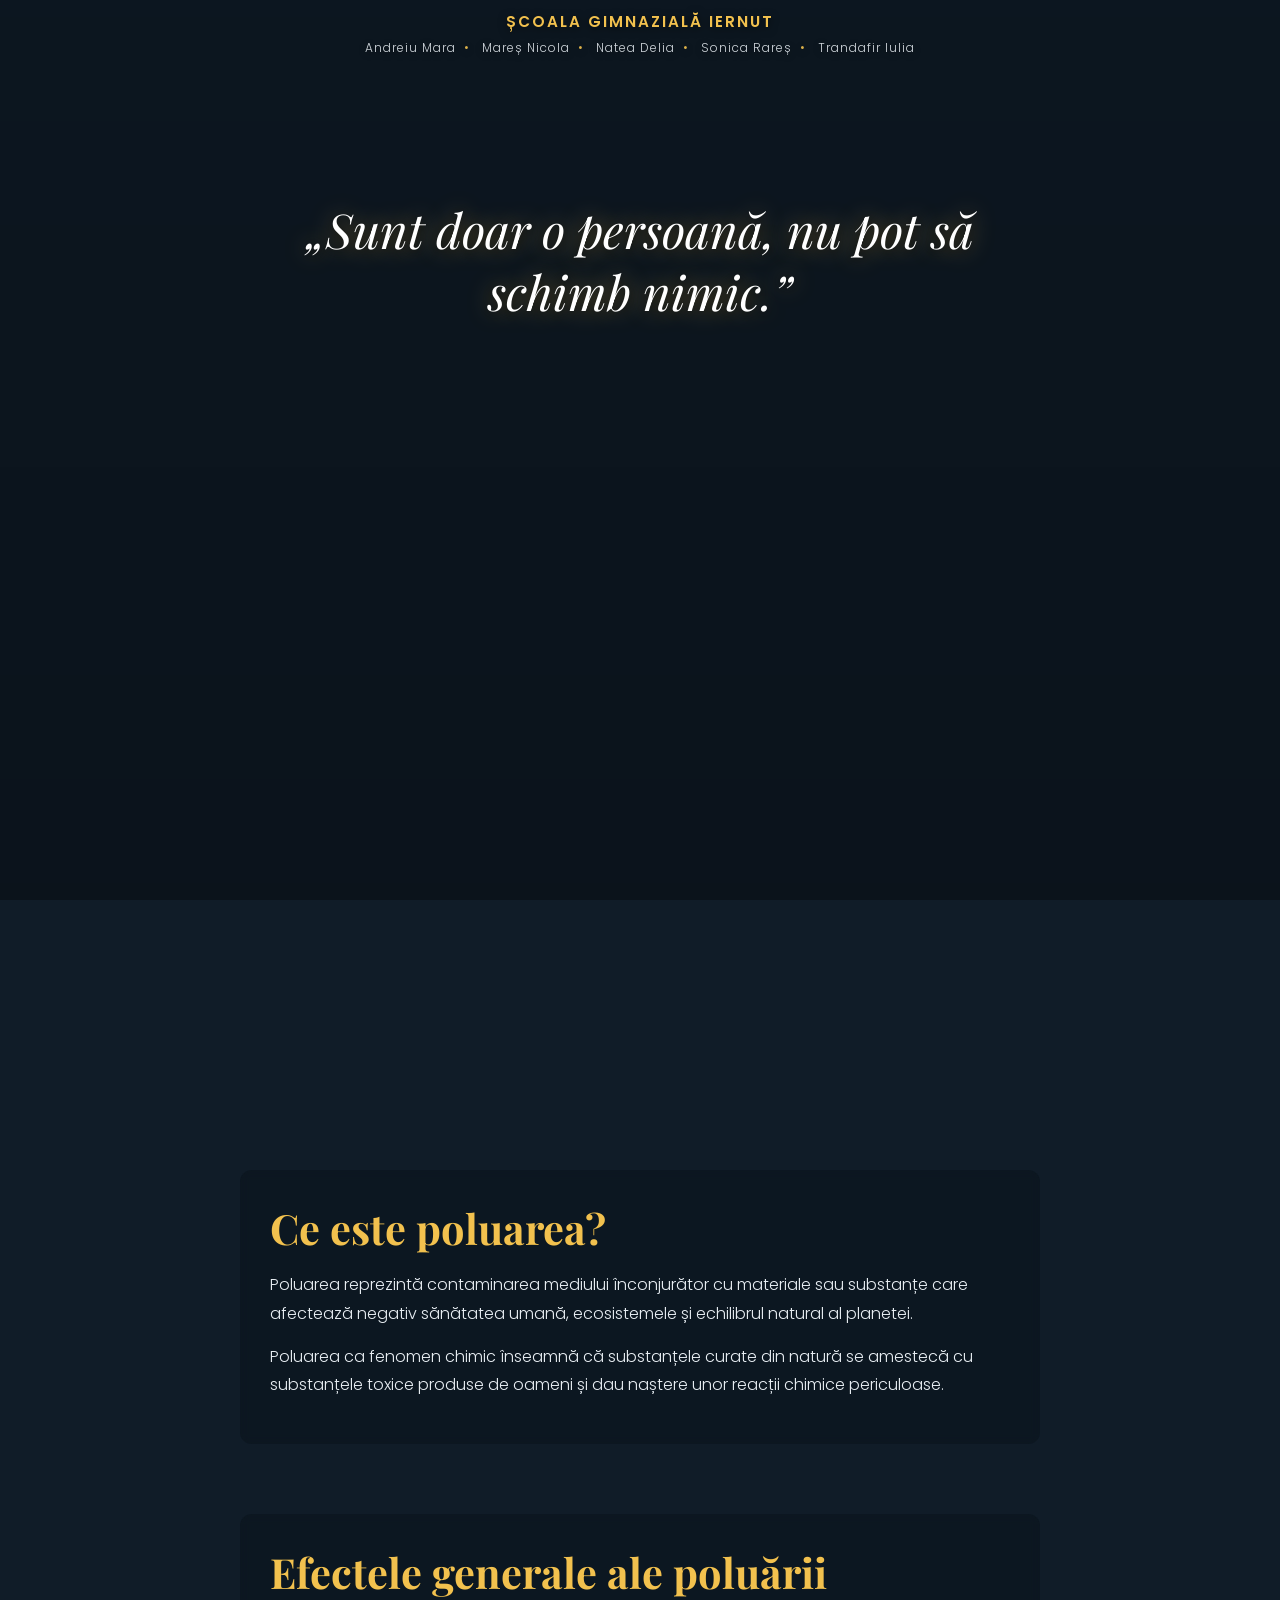
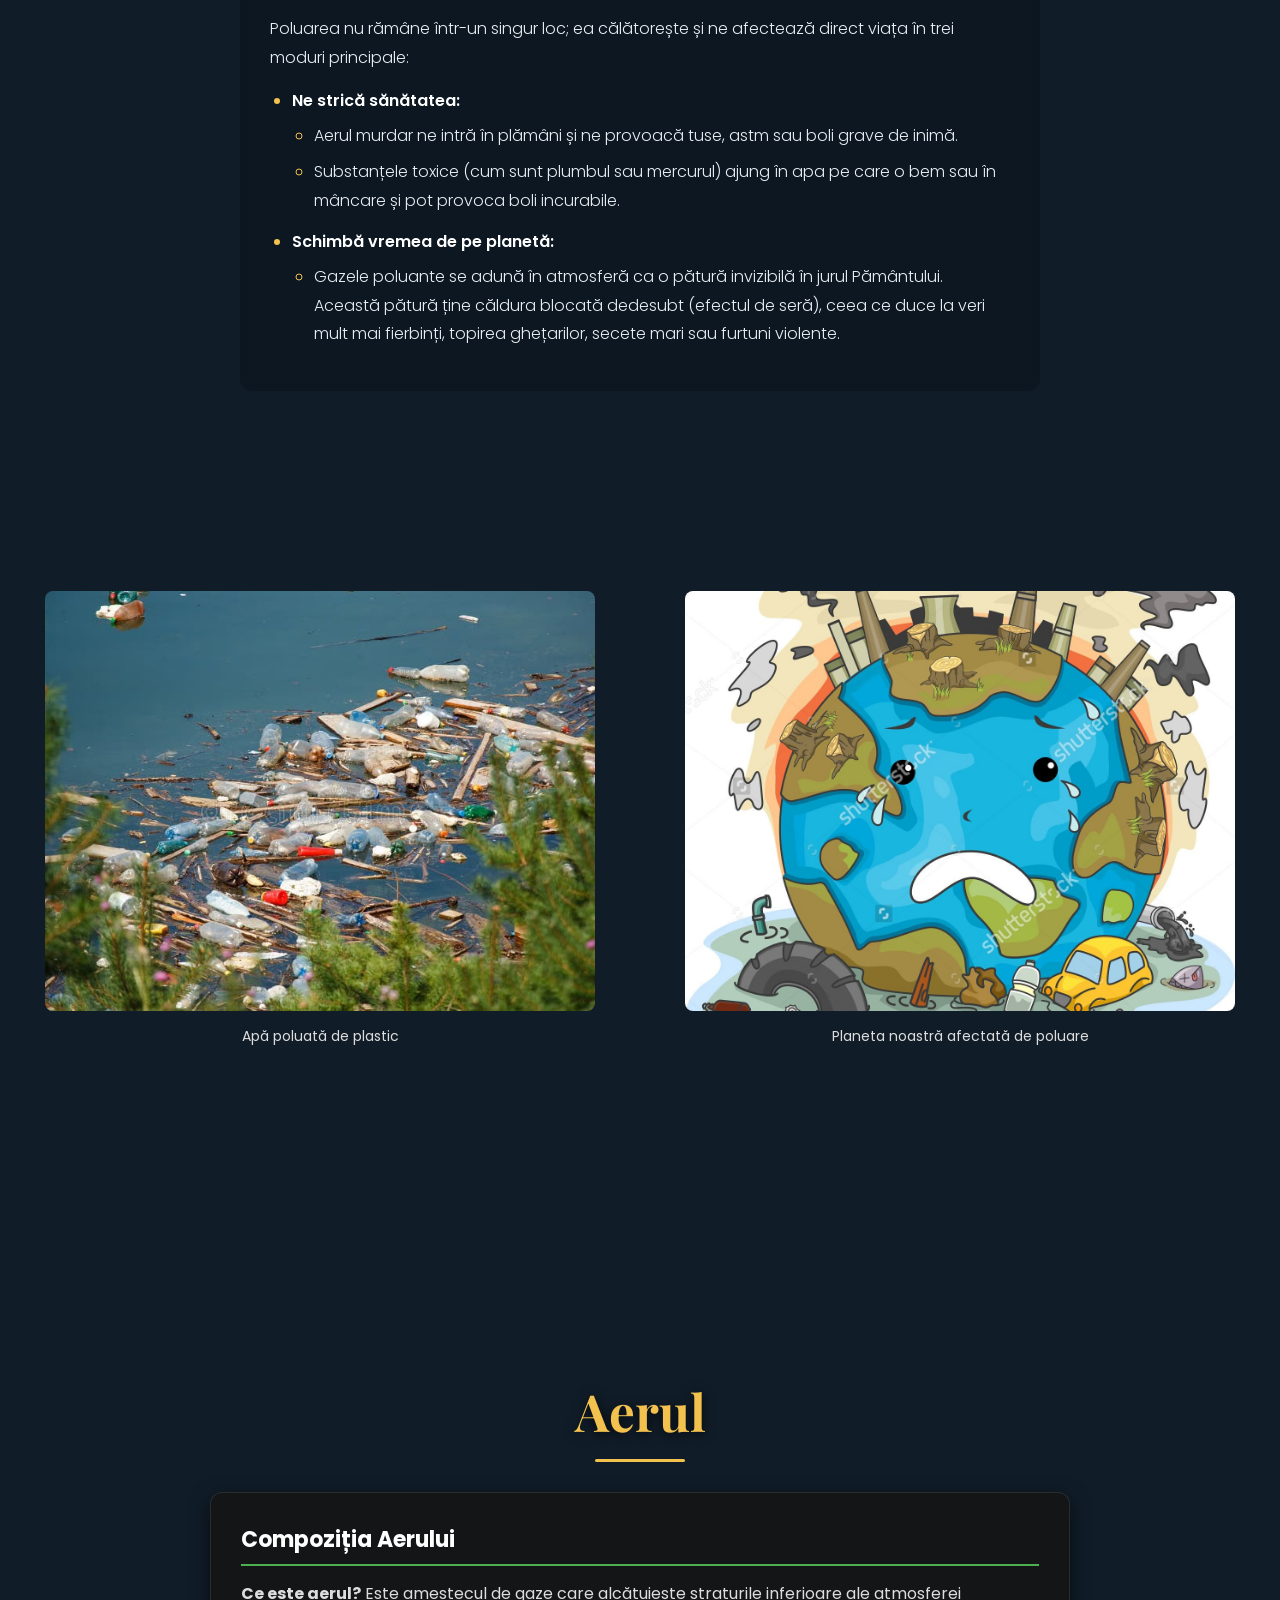
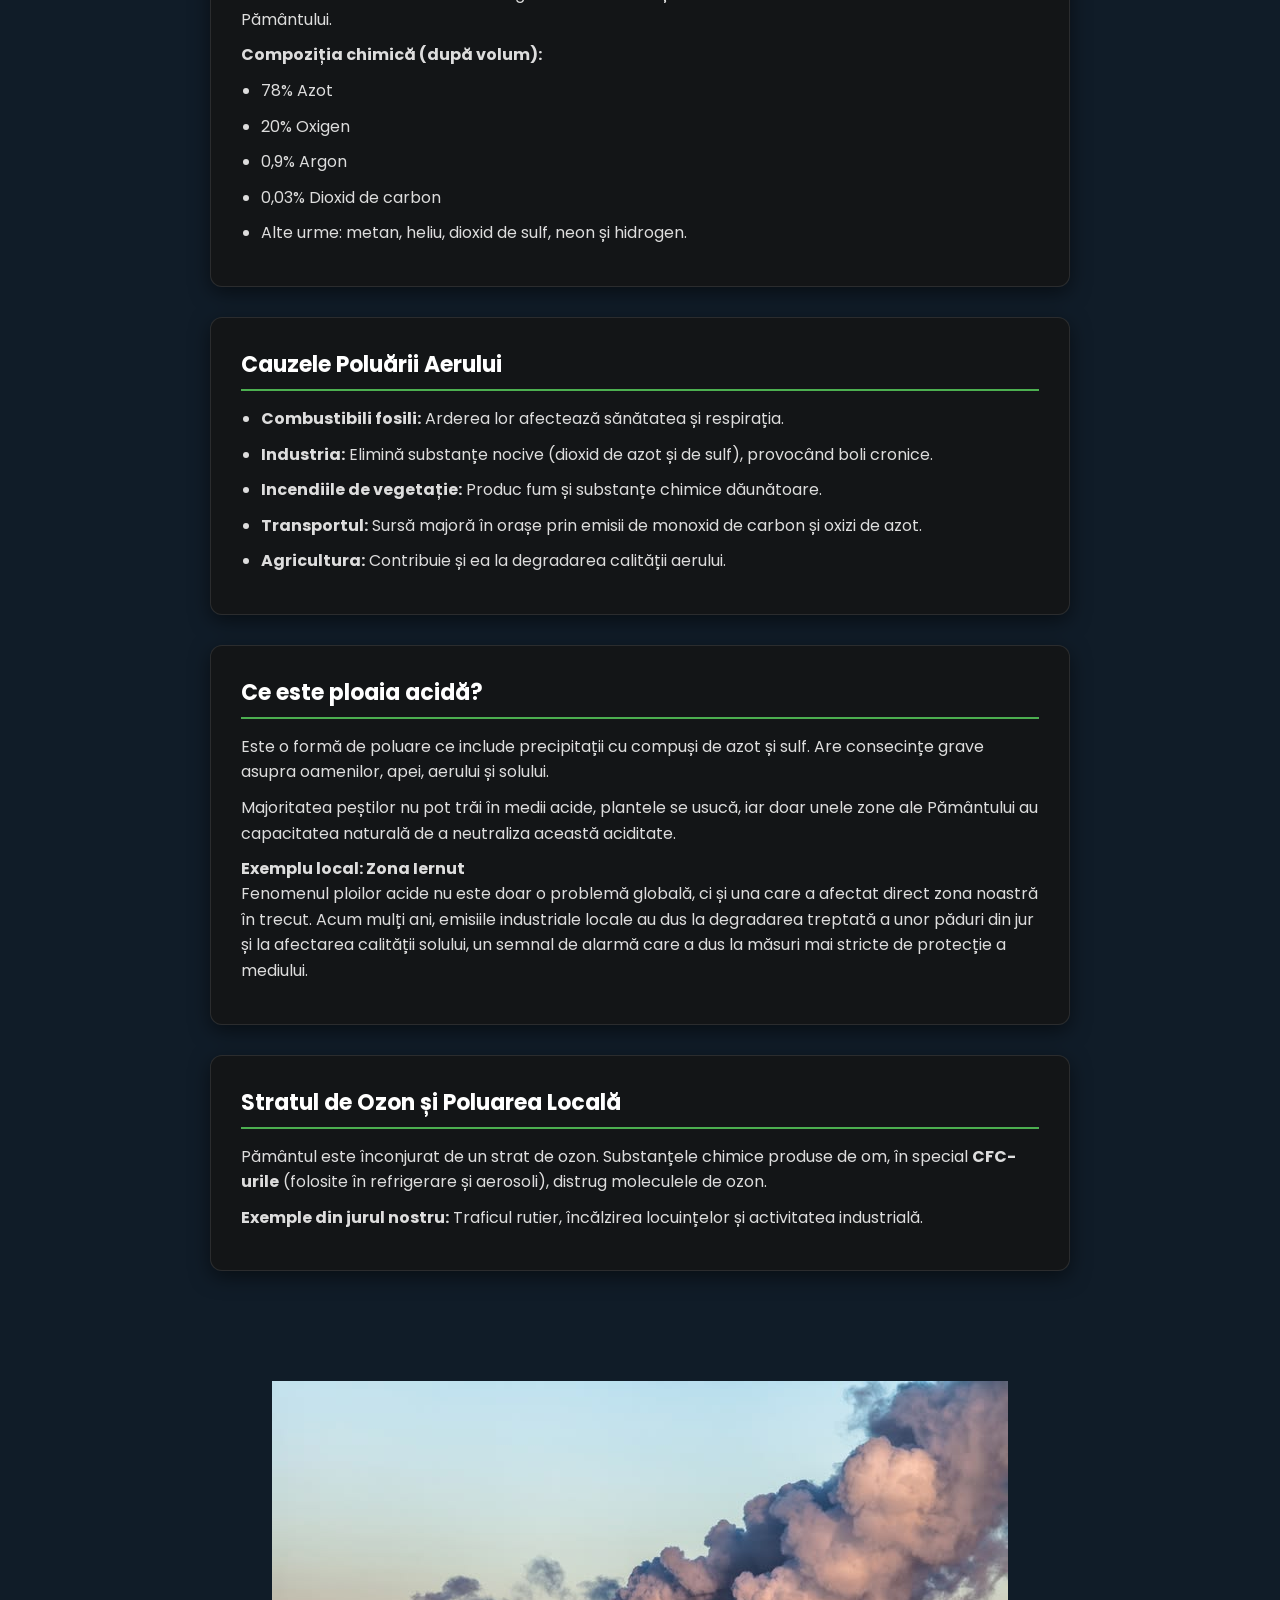
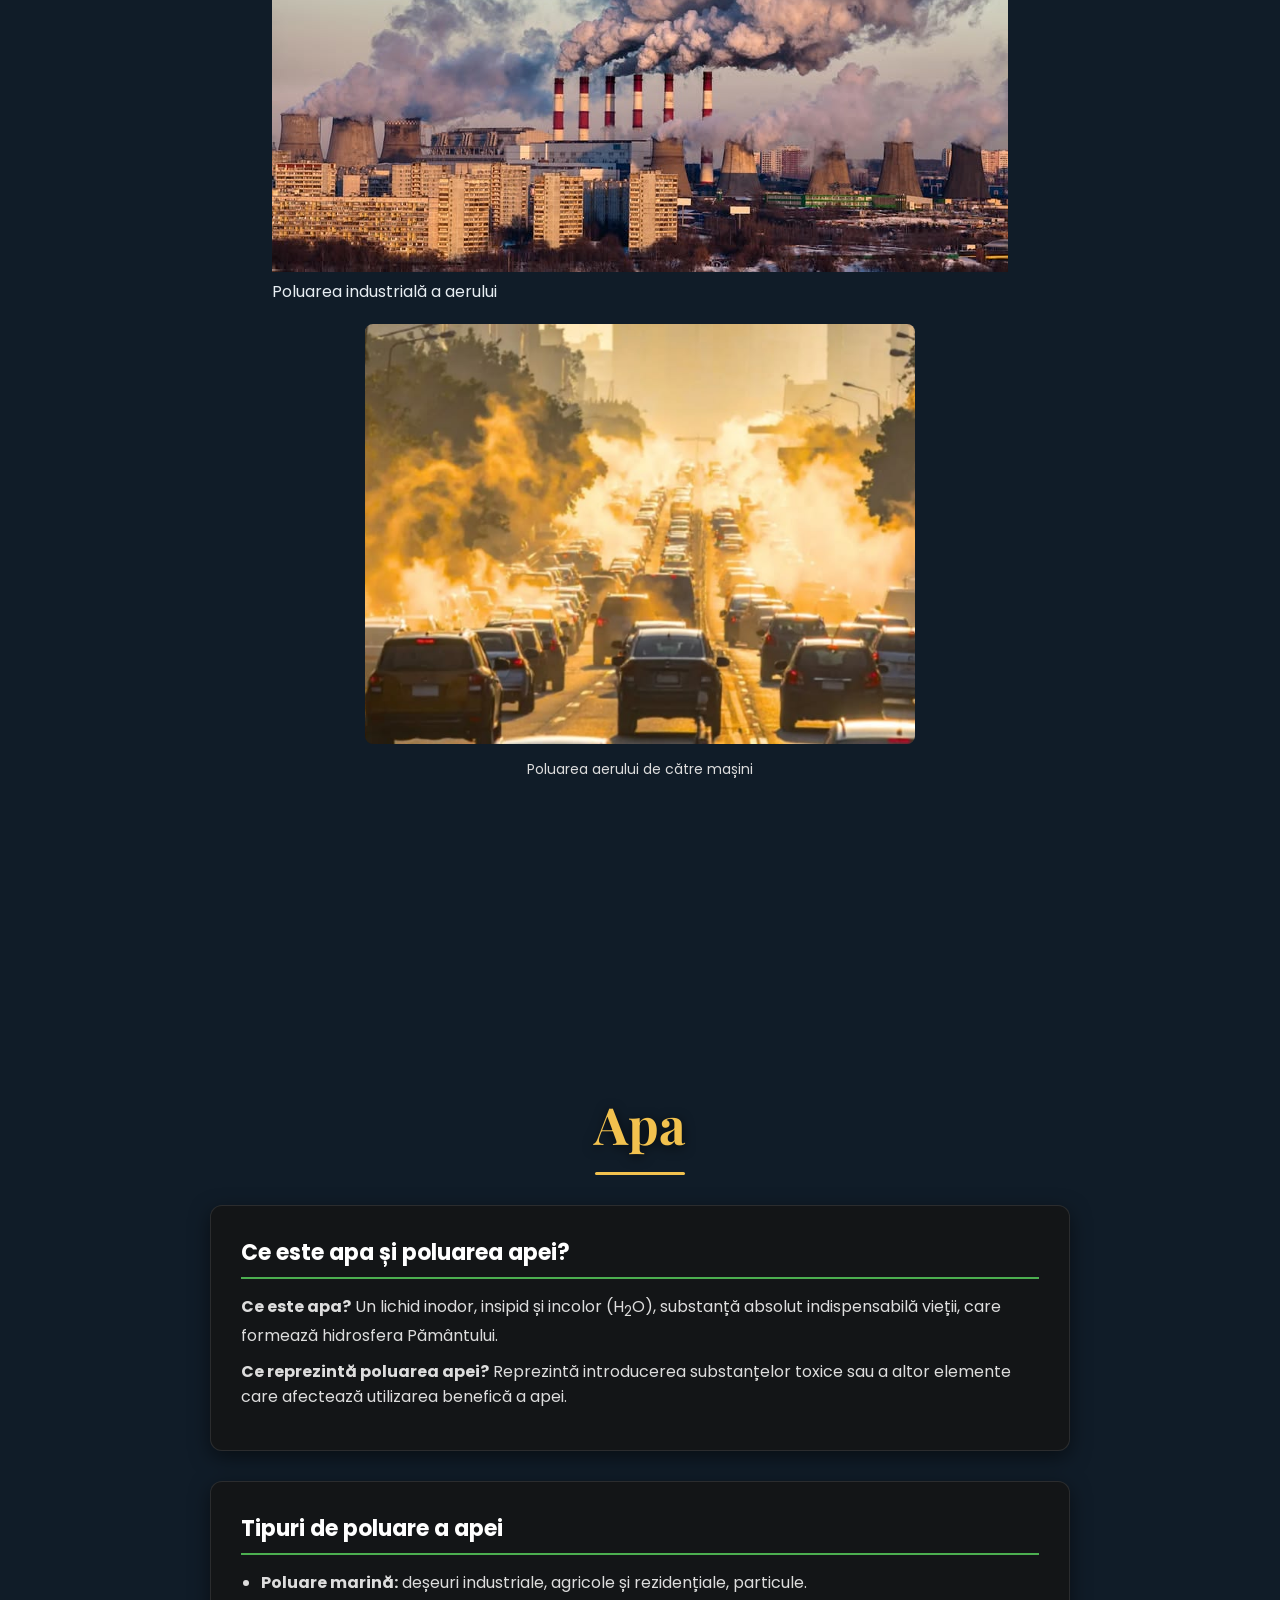
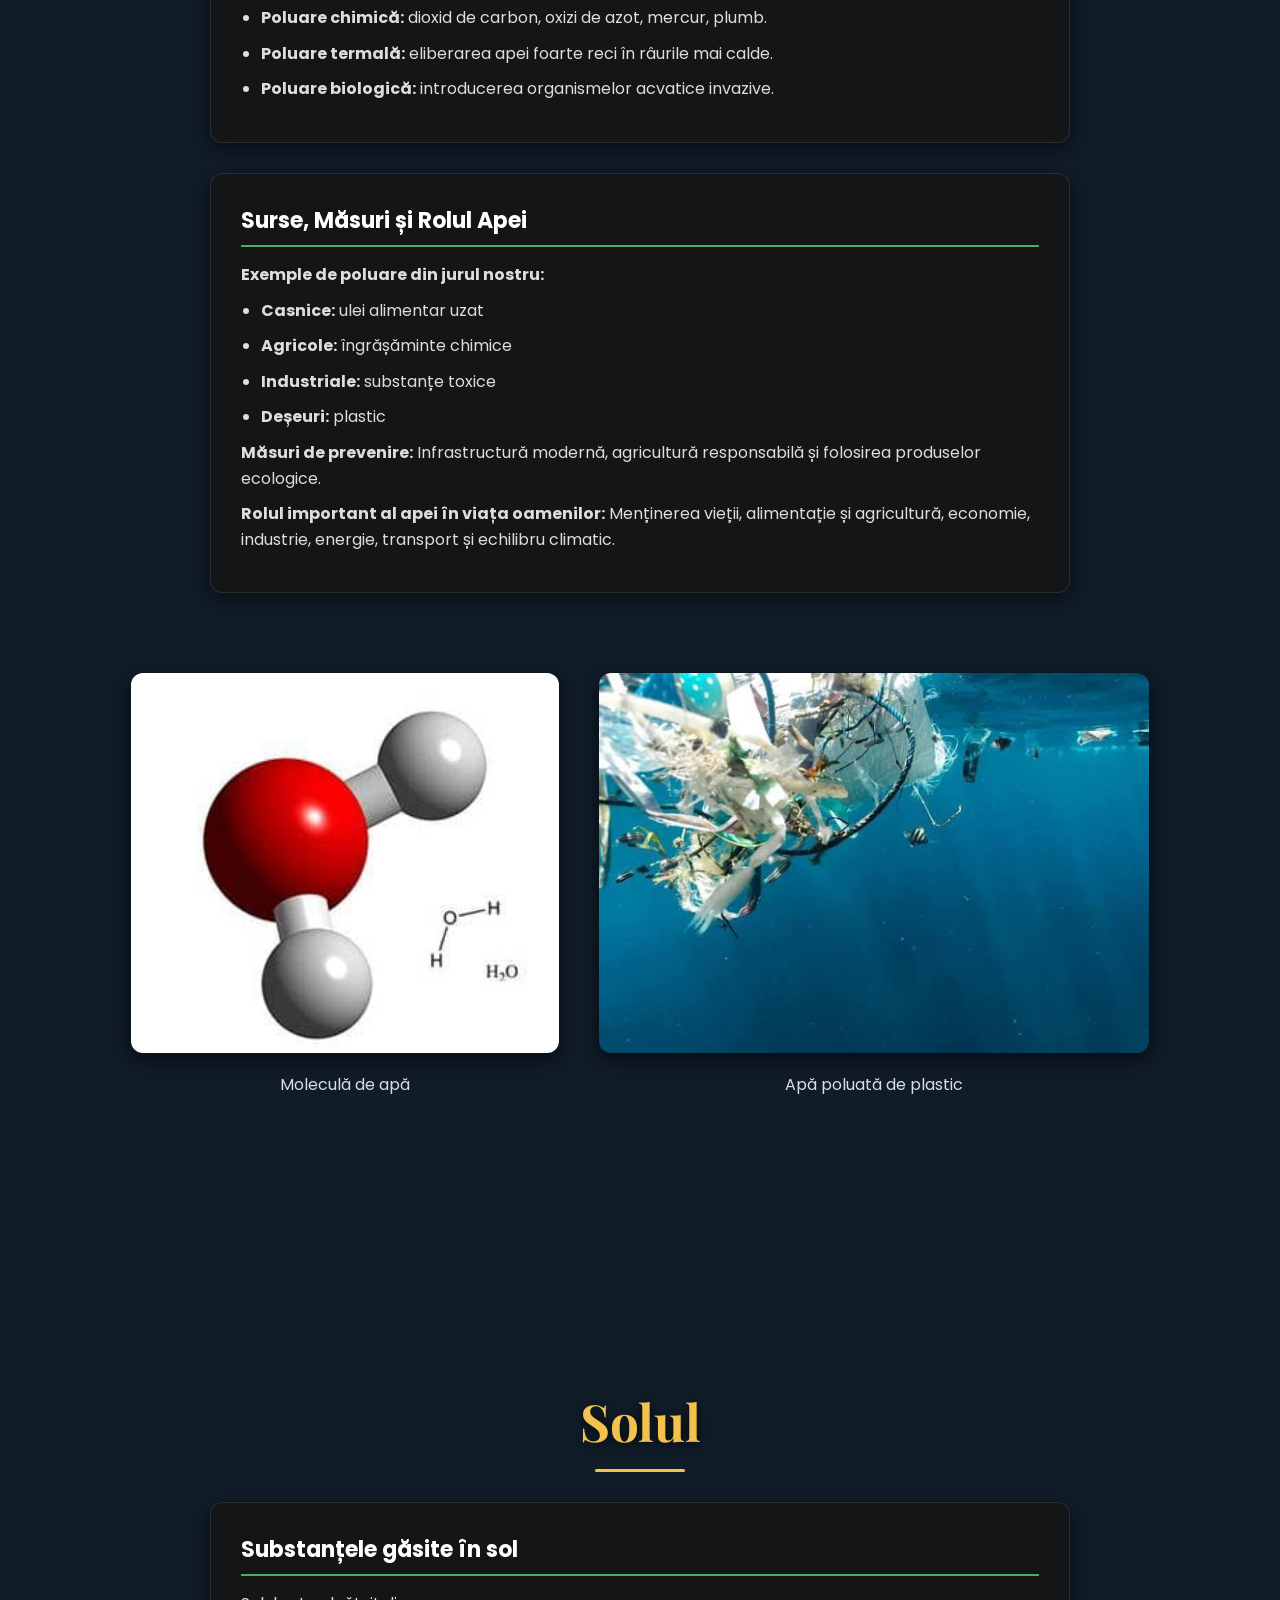
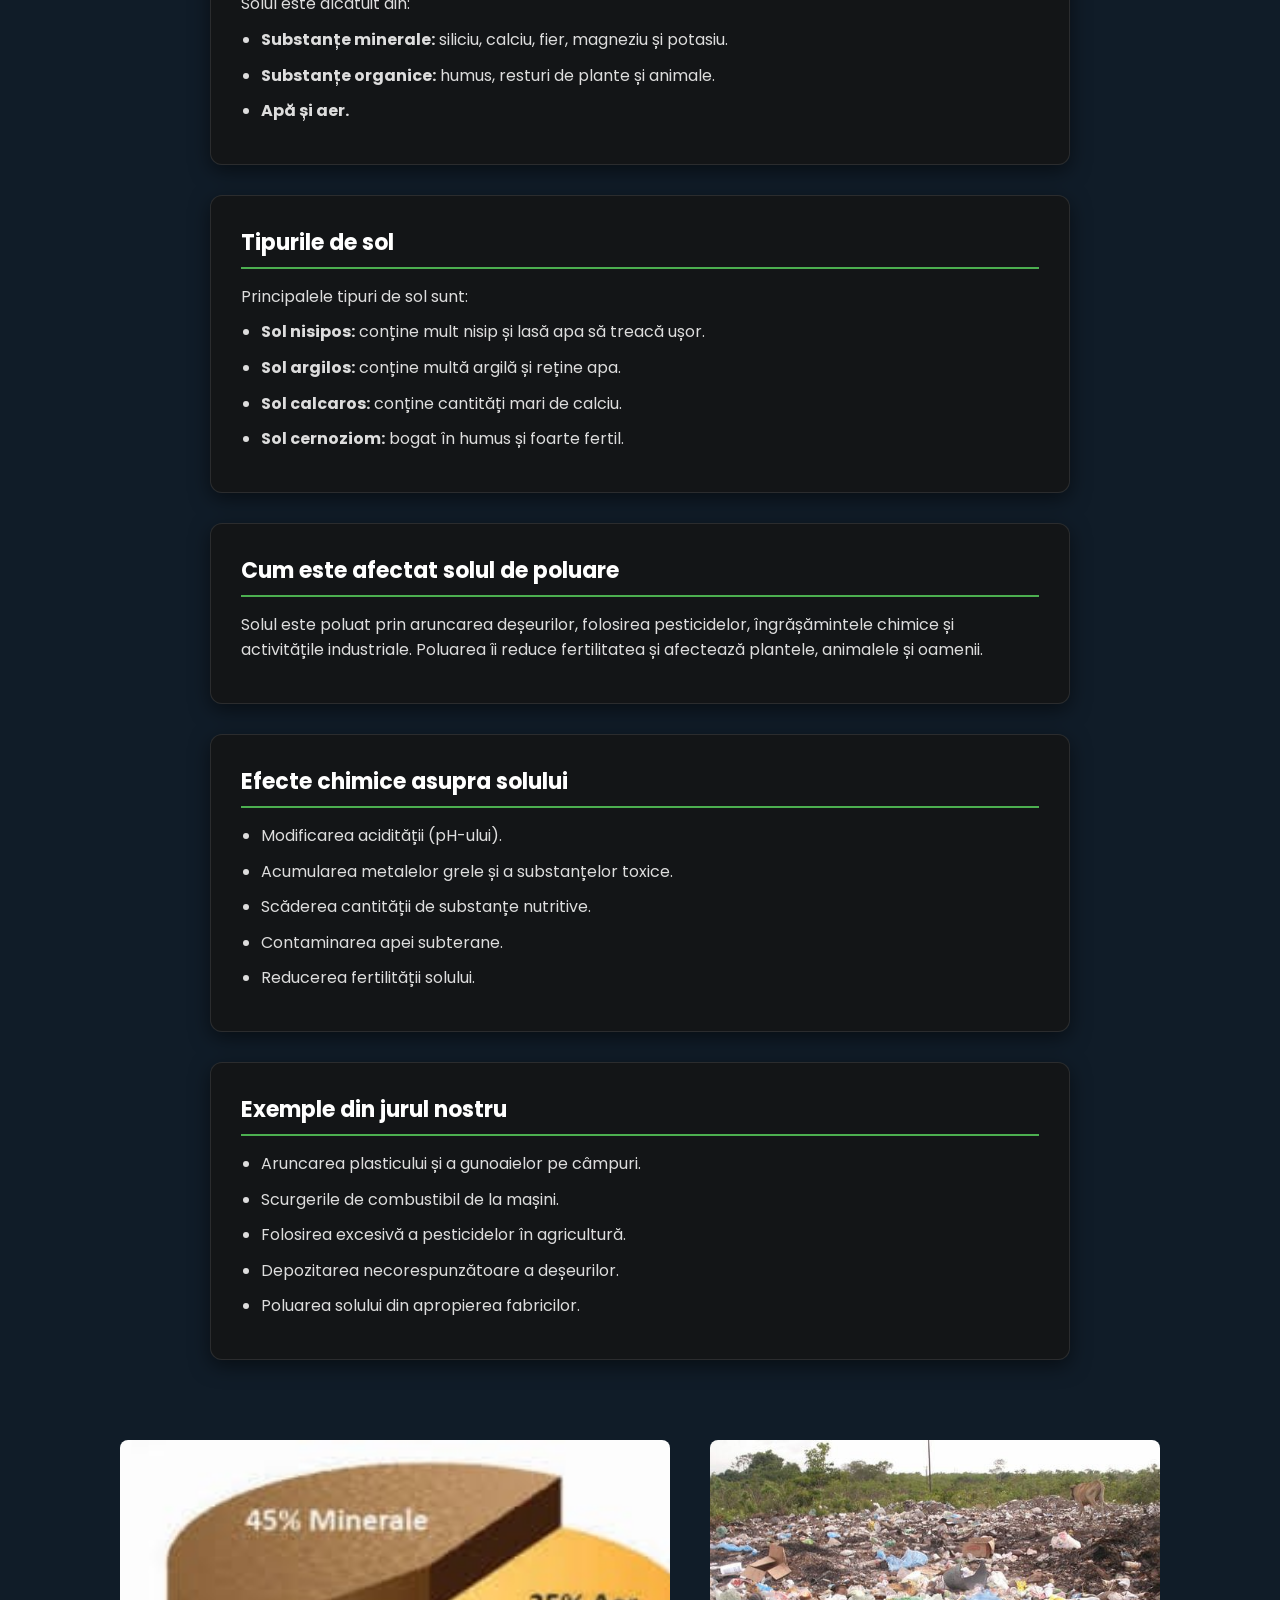
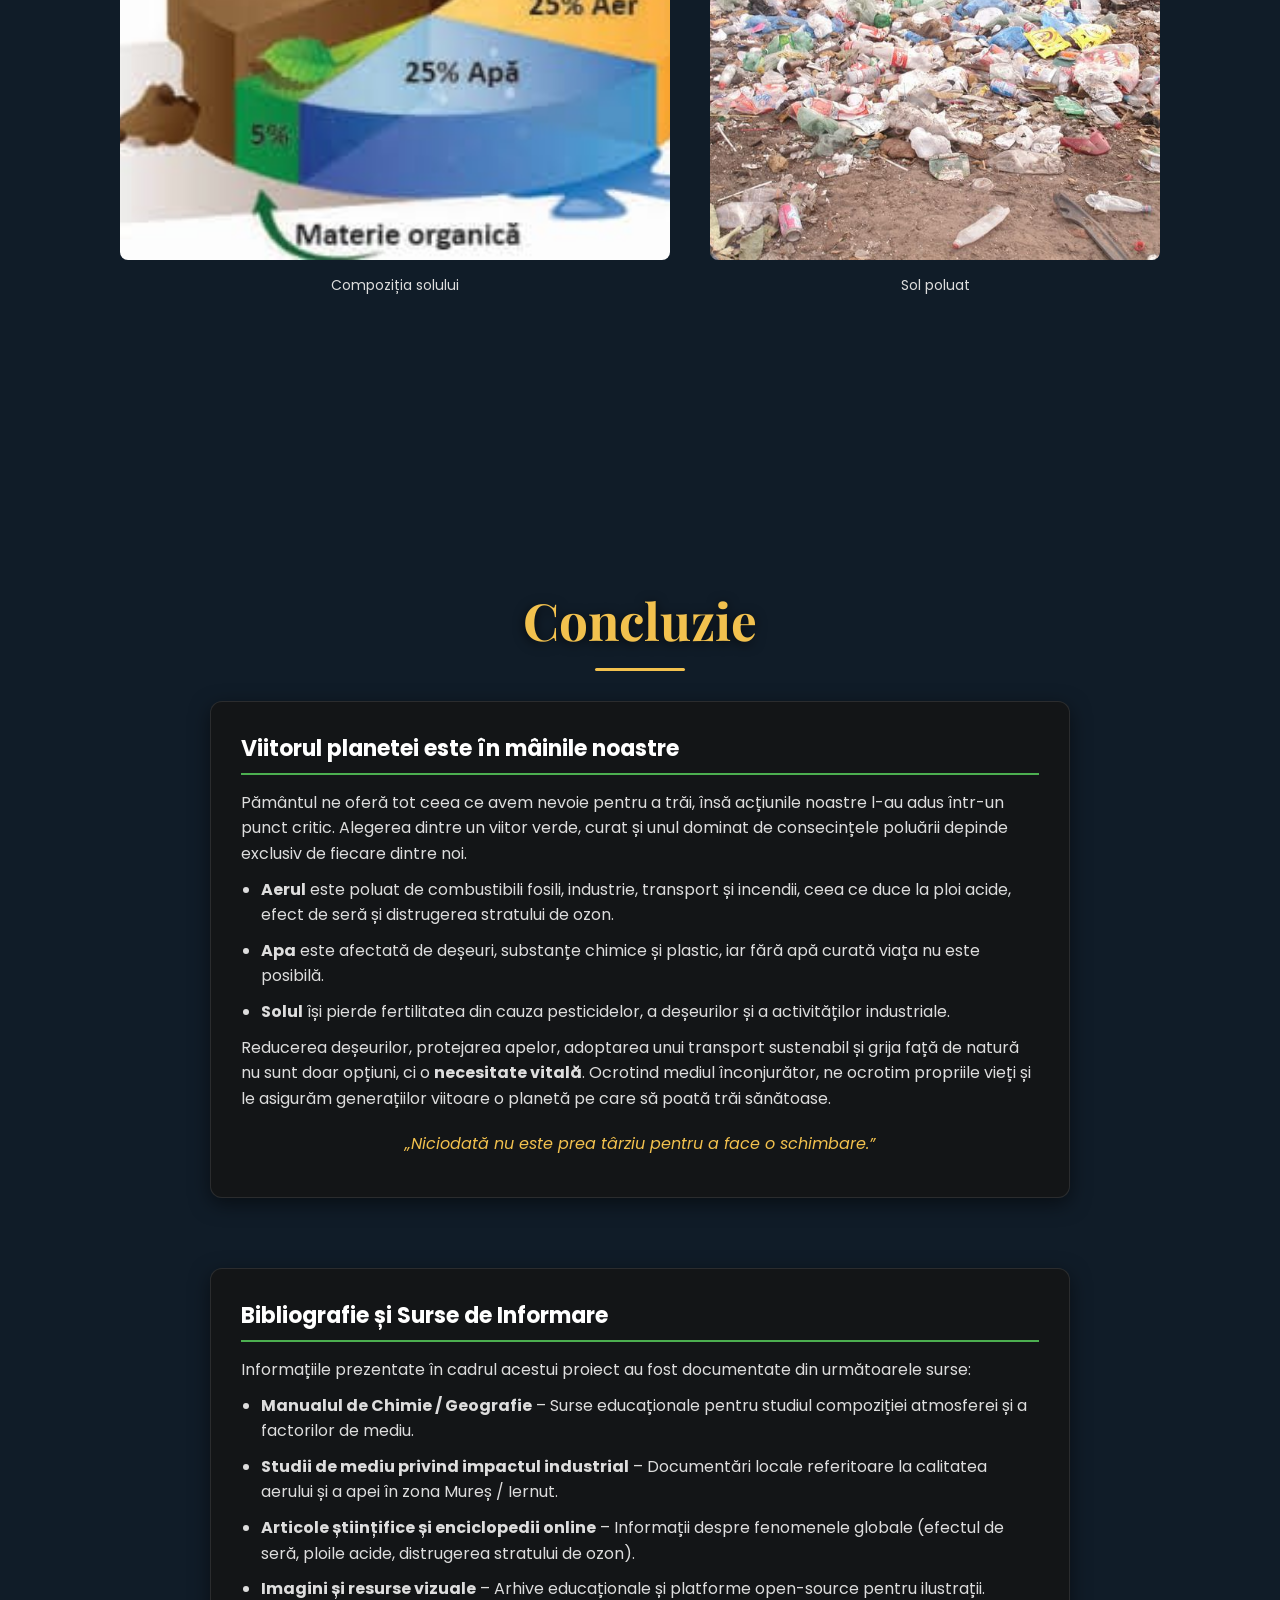
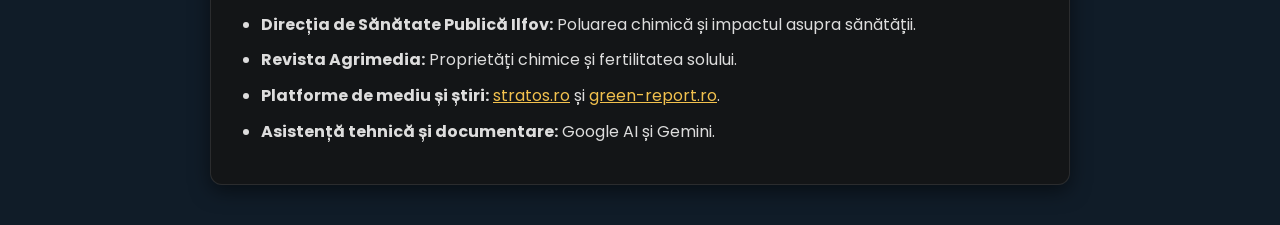
==== index.html @ 2d425315 "e gata cred" ====
<!DOCTYPE html>
<html lang="ro">
<head>
  <meta charset="UTF-8">
  <meta name="viewport" content="width=device-width, initial-scale=1.0">
  <title>Poluarea aerului, apei și a solului</title>
  <link rel="preconnect" href="https://fonts.googleapis.com">
  <link href="https://fonts.googleapis.com/css2?family=Playfair+Display:ital,wght@0,500;1,500&family=Poppins:wght@300;400;600&display=swap" rel="stylesheet">
  <link rel="stylesheet" href="style.css">
</head>
<body>
  <div class="bg" id="bg">
    <div class="bg-img"></div>
    <div class="bg-img2" id="bg-img2"></div>
    <div class="bg-img3" id="bg-img3"></div>
    <div class="bg-img4" id="bg-img4"></div>
    <div class="bg-img5" id="bg-img5"></div>
    <div class="bg-img6" id="bg-img6"></div>
  </div>

  <header class="top-info">
    <p class="school">Școala Gimnazială Iernut</p>
    <p class="members">
      <span>Andreiu Mara</span>
      <span>Mareș Nicola</span>
      <span>Natea Delia</span>
      <span>Sonica Rareș</span>
      <span>Trandafir Iulia</span>
    </p>
  </header>

  <section class="hero" id="hero">
    <div class="hero-text" id="hero-text">
      <blockquote class="quote">
        <p id="quote-text">„Sunt doar o persoană, nu pot să schimb nimic.”</p>
        <footer id="quote-author">— aprox. 6 miliarde de oameni</footer>
      </blockquote>

      <p class="after-quote" id="after-quote">
        O singură voce poate părea silențioasă, dar când miliarde gândesc la fel, scuza devine zidul care oprește orice progres.
      </p>
    </div>
  </section>

  <main class="content">
    <section class="reveal">
      <h2>Ce este poluarea?</h2>
      <p>Poluarea reprezintă contaminarea mediului înconjurător cu materiale sau substanțe care afectează negativ sănătatea umană, ecosistemele și echilibrul natural al planetei.</p>
      <p>Poluarea ca fenomen chimic înseamnă că substanțele curate din natură se amestecă cu substanțele toxice produse de oameni și dau naștere unor reacții chimice periculoase.</p>
    </section>

    <section class="reveal">
      <h2>Efectele generale ale poluării</h2>
      <p>Poluarea nu rămâne într-un singur loc; ea călătorește și ne afectează direct viața în trei moduri principale:</p>
      <ul>
        <li><strong>Ne strică sănătatea:</strong>
          <ul>
            <li>Aerul murdar ne intră în plămâni și ne provoacă tuse, astm sau boli grave de inimă.</li>
            <li>Substanțele toxice (cum sunt plumbul sau mercurul) ajung în apa pe care o bem sau în mâncare și pot provoca boli incurabile.</li>
          </ul>
        </li>
        <li><strong>Schimbă vremea de pe planetă:</strong>
          <ul>
            <li>Gazele poluante se adună în atmosferă ca o pătură invizibilă în jurul Pământului. Această pătură ține căldura blocată dedesubt (efectul de seră), ceea ce duce la veri mult mai fierbinți, topirea ghețarilor, secete mari sau furtuni violente.</li>
          </ul>
        </li>
      </ul>
    </section>
  </main>

  
  <div class="galerie-imagini">
    <div class="poluareApa">
      <img src="aerApa.jpg">
      <p>Apă poluată de plastic</p>
    </div>

    <div class="poluarePlaneta">
      <img src="aerPlaneta.jpg">
      <p>Planeta noastră afectată de poluare</p>
    </div>
  </div>

  <div class="container-poluare">

  <h2 class="titlu-sectiune titlu-aer reveal">Aerul</h2>

  <!-- cadranul 1: ce este aerul  -->
  <div class="card-poluare reveal start-aer">
    <h2>Compoziția Aerului</h2>
    <p><strong>Ce este aerul?</strong> Este amestecul de gaze care alcătuiește straturile inferioare ale atmosferei Pământului.</p>
    <p><strong>Compoziția chimică (după volum):</strong></p>
    <ul>
      <li>78% Azot</li>
      <li>20% Oxigen</li>
      <li>0,9% Argon</li>
      <li>0,03% Dioxid de carbon</li>
      <li>Alte urme: metan, heliu, dioxid de sulf, neon și hidrogen.</li>
    </ul>
  </div>

  <!-- cadranul 2: cauzele poluarii aerului -->
  <div class="card-poluare reveal">
    <h2>Cauzele Poluării Aerului</h2>
    <ul>
      <li><strong>Combustibili fosili:</strong> Arderea lor afectează sănătatea și respirația.</li>
      <li><strong>Industria:</strong> Elimină substanțe nocive (dioxid de azot și de sulf), provocând boli cronice.</li>
      <li><strong>Incendiile de vegetație:</strong> Produc fum și substanțe chimice dăunătoare.</li>
      <li><strong>Transportul:</strong> Sursă majoră în orașe prin emisii de monoxid de carbon și oxizi de azot.</li>
      <li><strong>Agricultura:</strong> Contribuie și ea la degradarea calității aerului.</li>
    </ul>
  </div>

  <!-- cadranul 3: ploaia acida iernut -->
  <div class="card-poluare reveal">
    <h2>Ce este ploaia acidă?</h2>
    <p>Este o formă de poluare ce include precipitații cu compuși de azot și sulf. Are consecințe grave asupra oamenilor, apei, aerului și solului.</p>
    <p>Majoritatea peștilor nu pot trăi în medii acide, plantele se usucă, iar doar unele zone ale Pământului au capacitatea naturală de a neutraliza această aciditate.</p>
    <strong>Exemplu local: Zona Iernut</strong>
    <p>Fenomenul ploilor acide nu este doar o problemă globală, ci și una care a afectat direct zona noastră în trecut. Acum mulți ani, emisiile industriale locale au dus la degradarea treptată a unor păduri din jur și la afectarea calității solului, un semnal de alarmă care a dus la măsuri mai stricte de protecție a mediului.</p>
  </div>

  <!-- cadranul 4: stratul de ozon  -->
  <div class="card-poluare reveal">
    <h2>Stratul de Ozon și Poluarea Locală</h2>
    <p>Pământul este înconjurat de un strat de ozon. Substanțele chimice produse de om, în special <strong>CFC-urile</strong> (folosite în refrigerare și aerosoli), distrug moleculele de ozon.</p>
    <p><strong>Exemple din jurul nostru:</strong> Traficul rutier, încălzirea locuințelor și activitatea industrială.</p>
  </div>

  <div class="galerie-imagini4">
  <div class="poluareIndustriala reveal">
    <img src="poluareIndustrial.jpg">
    <p>Poluarea industrială a aerului</p>
  </div>

    <div class="poluareMasini reveal">
    <img src="poluareMasini.jpg">
    <p>Poluarea aerului de către mașini</p>
  </div>
</div>


  <!-- NOU: Subtitlu apă -->
  <h2 class="titlu-sectiune titlu-apa reveal">Apa</h2>

  <!-- cadranul 5: ce este apa si poluarea -->
  <div class="card-poluare reveal start-apa">
    <h2>Ce este apa și poluarea apei?</h2>
    <p><strong>Ce este apa?</strong> Un lichid inodor, insipid și incolor (H<sub>2</sub>O), substanță absolut indispensabilă vieții, care formează hidrosfera Pământului.</p>
    <p><strong>Ce reprezintă poluarea apei?</strong> Reprezintă introducerea substanțelor toxice sau a altor elemente care afectează utilizarea benefică a apei.</p>
  </div>

  <!-- cadranul 6: tipuri de poluare a apei -->
  <div class="card-poluare reveal">
    <h2>Tipuri de poluare a apei</h2>
    <ul>
      <li><strong>Poluare marină:</strong> deșeuri industriale, agricole și rezidențiale, particule.</li>
      <li><strong>Poluare chimică:</strong> dioxid de carbon, oxizi de azot, mercur, plumb.</li>
      <li><strong>Poluare termală:</strong> eliberarea apei foarte reci în râurile mai calde.</li>
      <li><strong>Poluare biologică:</strong> introducerea organismelor acvatice invazive.</li>
    </ul>
  </div>

  <!-- cadranul 7: Exemple, Măsuri și Rolul Apei -->
  <div class="card-poluare reveal">
    <h2>Surse, Măsuri și Rolul Apei</h2>
    <p><strong>Exemple de poluare din jurul nostru:</strong></p>
    <ul>
      <li><strong>Casnice:</strong> ulei alimentar uzat</li>
      <li><strong>Agricole:</strong> îngrășăminte chimice</li>
      <li><strong>Industriale:</strong> substanțe toxice</li>
      <li><strong>Deșeuri:</strong> plastic</li>
    </ul>
    <p><strong>Măsuri de prevenire:</strong> Infrastructură modernă, agricultură responsabilă și folosirea produselor ecologice.</p>
    <p><strong>Rolul important al apei în viața oamenilor:</strong> Menținerea vieții, alimentație și agricultură, economie, industrie, energie, transport și echilibru climatic.</p>
  </div>
</div>

<div class="galerie-imagini2">
  <div class="apaMolecula reveal">
    <img src="moleculaApa.jpg">
    <p>Moleculă de apă</p>
  </div>

  <div class="apaPoluata reveal">
    <img src="apaPoluata.jpg">
    <p>Apă poluată de plastic</p>
  </div>
</div>

<div class="container-poluare">

  <h2 class="titlu-sectiune titlu-sol reveal">Solul</h2>

  <!-- cadranul 8: substanțele din sol -->
  <div class="card-poluare reveal start-sol">
    <h2>Substanțele găsite în sol</h2>
    <p>Solul este alcătuit din:</p>
    <ul>
      <li><strong>Substanțe minerale:</strong> siliciu, calciu, fier, magneziu și potasiu.</li>
      <li><strong>Substanțe organice:</strong> humus, resturi de plante și animale.</li>
      <li><strong>Apă și aer.</strong></li>
    </ul>
  </div>

  <!-- cadranul 9: tipurile de sol -->
  <div class="card-poluare reveal">
    <h2>Tipurile de sol</h2>
    <p>Principalele tipuri de sol sunt:</p>
    <ul>
      <li><strong>Sol nisipos:</strong> conține mult nisip și lasă apa să treacă ușor.</li>
      <li><strong>Sol argilos:</strong> conține multă argilă și reține apa.</li>
      <li><strong>Sol calcaros:</strong> conține cantități mari de calciu.</li>
      <li><strong>Sol cernoziom:</strong> bogat în humus și foarte fertil.</li>
    </ul>
  </div>

  <!-- cadranul 10: cum este afectat solul de poluare -->
  <div class="card-poluare reveal">
    <h2>Cum este afectat solul de poluare</h2>
    <p>Solul este poluat prin aruncarea deșeurilor, folosirea pesticidelor, îngrășămintele chimice și activitățile industriale. Poluarea îi reduce fertilitatea și afectează plantele, animalele și oamenii.</p>
  </div>

  <!-- cadranul 11: efecte chimice asupra solului -->
  <div class="card-poluare reveal">
    <h2>Efecte chimice asupra solului</h2>
    <ul>
      <li>Modificarea acidității (pH-ului).</li>
      <li>Acumularea metalelor grele și a substanțelor toxice.</li>
      <li>Scăderea cantității de substanțe nutritive.</li>
      <li>Contaminarea apei subterane.</li>
      <li>Reducerea fertilității solului.</li>
    </ul>
  </div>

  <!-- cadranul 12: exemple -->
  <div class="card-poluare reveal">
    <h2>Exemple din jurul nostru</h2>
    <ul>
      <li>Aruncarea plasticului și a gunoaielor pe câmpuri.</li>
      <li>Scurgerile de combustibil de la mașini.</li>
      <li>Folosirea excesivă a pesticidelor în agricultură.</li>
      <li>Depozitarea necorespunzătoare a deșeurilor.</li>
      <li>Poluarea solului din apropierea fabricilor.</li>
    </ul>
  </div>

</div>

<div class="galerie-imagini3">
  <div class="compozitieSol reveal">
    <img src="compozitieSol.jpg">
    <p>Compoziția solului</p>
  </div>

  <div class="solPoluat reveal">
    <img src="solPoluat.jpg">
    <p>Sol poluat</p>
  </div>
</div>

<!-- concluzie -->
<div class="container-poluare">

  
  <h2 class="titlu-sectiune titlu-final reveal">Concluzie</h2>

  <div class="card-poluare reveal">
    <h2>Viitorul planetei este în mâinile noastre</h2>
    <p>Pământul ne oferă tot ceea ce avem nevoie pentru a trăi, însă acțiunile noastre l-au adus într-un punct critic. Alegerea dintre un viitor verde, curat și unul dominat de consecințele poluării depinde exclusiv de fiecare dintre noi.</p>

    <!--  rezumat -->
    <ul>
      <li><strong>Aerul</strong> este poluat de combustibili fosili, industrie, transport și incendii, ceea ce duce la ploi acide, efect de seră și distrugerea stratului de ozon.</li>
      <li><strong>Apa</strong> este afectată de deșeuri, substanțe chimice și plastic, iar fără apă curată viața nu este posibilă.</li>
      <li><strong>Solul</strong> își pierde fertilitatea din cauza pesticidelor, a deșeurilor și a activităților industriale.</li>
    </ul>

    <p>Reducerea deșeurilor, protejarea apelor, adoptarea unui transport sustenabil și grija față de natură nu sunt doar opțiuni, ci o <strong>necesitate vitală</strong>. Ocrotind mediul înconjurător, ne ocrotim propriile vieți și le asigurăm generațiilor viitoare o planetă pe care să poată trăi sănătoase.</p>
    <p style="text-align: center; margin-top: 20px; font-style: italic; color: #f2c14e;">„Niciodată nu este prea târziu pentru a face o schimbare.”</p>
  </div>

  <!-- bibliografie -->
  <div class="card-poluare reveal" style="margin-top: 40px;">
    <h2>Bibliografie și Surse de Informare</h2>
    <p>Informațiile prezentate în cadrul acestui proiect au fost documentate din următoarele surse:</p>
    <ul>
      <li><strong>Manualul de Chimie / Geografie</strong> – Surse educaționale pentru studiul compoziției atmosferei și a factorilor de mediu.</li>
      <li><strong>Studii de mediu privind impactul industrial</strong> – Documentări locale referitoare la calitatea aerului și a apei în zona Mureș / Iernut.</li>
      <li><strong>Articole științifice și enciclopedii online</strong> – Informații despre fenomenele globale (efectul de seră, ploile acide, distrugerea stratului de ozon).</li>
      <li><strong>Imagini și resurse vizuale</strong> – Arhive educaționale și platforme open-source pentru ilustrații.</li>
    
  
      <li><strong>Direcția de Sănătate Publică Ilfov:</strong> Poluarea chimică și impactul asupra sănătății.</li>
      <li><strong>Revista Agrimedia:</strong> Proprietăți chimice și fertilitatea solului.</li>
      <li><strong>Platforme de mediu și știri:</strong> <a href="https://stratos.ro/" target="_blank" style="color: #f2c14e;">stratos.ro</a> și <a href="https://green-report.ro/" target="_blank" style="color: #f2c14e;">green-report.ro</a>.</li>
      <li><strong>Asistență tehnică și documentare:</strong> Google AI și Gemini.</li>
    </ul>
  </div>

</div>

<script src="script.js"></script>
</body>
</html>
---- style.css ----
* {
  margin: 0;
  padding: 0;
  box-sizing: border-box;
}

html {
  scroll-behavior: smooth;
}

body {
  background: #101c28;
  color: #e8eef3;
  font-family: "Poppins", sans-serif;
  overflow-x: hidden;
}


.bg {
  position: fixed;
  inset: 0;
  z-index: -1;
  overflow: hidden;
}

.bg-img,
.bg-img2, 
.bg-img3,
.bg-img4,
.bg-img5,
.bg-img6 {
  position: absolute;
  inset: 0;
  background-size: cover;
  background-repeat: no-repeat;
}


.bg-img {
  background-image:
    linear-gradient(rgba(0, 0, 0, 0.2), rgba(0, 0, 0, 0.3)),
    url("imagine.jpg");
  background-position: center bottom;
  transform-origin: center bottom;
  animation: zoomLent 25s ease-in-out infinite alternate;
}


.bg-img2 {
  background-image:
    linear-gradient(rgba(0, 0, 0, 0.6), rgba(0, 0, 0, 0.7)),
    url("nas.jpg");
  background-position: center;
  opacity: 0;
}

@keyframes zoomLent {
  from { transform: scale(1); }
  to   { transform: scale(1.08); }
}
 
.bg-img3 {
  background-image:
    linear-gradient(rgba(0, 0, 0, 0.6), rgba(0, 0, 0, 0.7)),
    url("poluareAer.jpg");
  background-position: center;
  opacity: 0;
}
.bg-img4 {
  background-image:
    linear-gradient(rgba(0, 0, 0, 0.6), rgba(0, 0, 0, 0.7)),
    url("poluareApa.jpg");
  background-position: center;
  opacity: 0;
}
.bg-img5 {
  background-image:
    linear-gradient(rgba(0, 0, 0, 0.6), rgba(0, 0, 0, 0.7)),
    url("poluareSol.jpg");
  background-position: center;
  opacity: 0;
}
.bg-img6 {
  background-image:
    linear-gradient(rgba(0, 0, 0, 0.6), rgba(0, 0, 0, 0.7)),
    url("final.jpg");
  background-position: center;
  opacity: 0;
}




.top-info {
  position: absolute;
  top: 0;
  left: 0;
  width: 100%;
  padding: 10px 8px;
  text-align: center;
  z-index: 5;
  animation: coboara 1.2s ease-out both;
}

.school {
  font-size: 0.95rem;
  font-weight: 600;
  letter-spacing: 2px;
  text-transform: uppercase;
  color: #f2c14e;
  text-shadow: 0 2px 8px rgba(0, 0, 0, 0.6);
}

.members {
  margin-top: 6px;
  font-size: 0.75rem;
  font-weight: 300;
  letter-spacing: 1px;
  opacity: 0.9;
  text-shadow: 0 2px 8px rgba(0, 0, 0, 0.6);
}

.members span:not(:last-child)::after {
  content: "•";
  margin: 0 8px;
  color: #f2c14e;
}

@keyframes coboara {
  from { opacity: 0; transform: translateY(-25px); }
  to   { opacity: 1; transform: translateY(0); }
}


.hero {
  position: relative;
  height: 100vh;
  display: flex;
  justify-content: center;
  align-items: flex-start;
  padding: 22vh 24px 0;
}

.hero-text {
  max-width: 780px;
  text-align: center;
}

.quote {
  text-align: center;
}

#quote-text {
  font-family: "Playfair Display", serif;
  font-style: italic;
  font-size: clamp(1.6rem, 4.5vw, 3rem);
  line-height: 1.3;
  color: #fff;
  text-shadow: 0 0 25px rgba(242, 193, 78, 0.45), 0 2px 10px rgba(0, 0, 0, 0.6);
}

.cuvant {
  display: inline-block;
  opacity: 0;
  transform: translateY(25px) scale(0.95);
  filter: blur(8px);
  animation: aparCuvant 0.9s ease forwards;
}

@keyframes aparCuvant {
  to {
    opacity: 1;
    transform: translateY(0) scale(1);
    filter: blur(0);
  }
}

#quote-author {
  margin-top: 18px;
  font-size: clamp(0.9rem, 2vw, 1.15rem);
  font-weight: 300;
  letter-spacing: 1px;
  color: #f2c14e;
  text-shadow: 0 2px 10px rgba(0, 0, 0, 0.7);
  opacity: 0;
  transform: translateY(15px);
  transition: opacity 1.5s ease, transform 1.5s ease;
}

#quote-author.vizibil {
  opacity: 1;
  transform: translateY(0);
}


.after-quote {
  margin-top: 40px;
  font-size: clamp(1rem, 2.4vw, 1.4rem);
  font-weight: 300;
  line-height: 1.7;
  color: #fff;
  text-shadow: 0 2px 10px rgba(0, 0, 0, 0.7);
  opacity: 0;
  transform: translateY(20px);
  transition: opacity 1.8s ease, transform 1.8s ease;
}

.after-quote.arata {
  opacity: 1;
  transform: translateY(0);
}

.after-quote strong {
  color: #f2c14e;
  font-weight: 600;
}


.content {
  position: relative;
  padding: 30vh 24px 120px;
  background: transparent;
  min-height: 100vh;
}

.content section {
  max-width: 800px;
  margin: 0 auto 70px;
  padding: 30px;
  background: rgba(11, 20, 29, 0.6);
  border-radius: 12px;
  backdrop-filter: blur(4px);
}

.content h2 {
  font-family: "Playfair Display", serif;
  font-size: clamp(1.8rem, 4vw, 2.6rem);
  margin-bottom: 16px;
  color: #f2c14e;
}

.content p {
  line-height: 1.8;
  font-weight: 300;
  margin-bottom: 14px;
}

.content ul {
  padding-left: 22px;
  line-height: 1.8;
  font-weight: 300;
}

.content ul ul {
  margin: 6px 0 12px;
}

.content li {
  margin-bottom: 8px;
}

.content li::marker {
  color: #f2c14e;
}

.content strong {
  font-weight: 600;
  color: #fff;
}


.reveal {
  opacity: 0;
  transform: translateY(40px);
  transition: opacity 1s ease, transform 1s ease;
}

.reveal.activ {
  opacity: 1;
  transform: translateY(0);
}
.galerie-imagini {
  display: flex;
  justify-content: center;
  gap: 90px;              
  flex-wrap: wrap;
  padding: 0 24px;
  margin: 10px 0 80px 0;
}
.poluareApa,
.poluarePlaneta {
  flex: 1 1 300px;
}
.poluareApa {
  text-align: center;
  max-width: 550px;
}
.poluareApa img {
  width: 100%;
  height:420px;
  object-fit: cover;
  border-radius: 8px;

}
.poluareApa p{
  font-size:14px;
  color:#ddd;
  margin-top:8px;

}
.poluarePlaneta {
  text-align:center;
  max-width: 550px;
}
.poluarePlaneta img {
  width: 100%;
  height:420px;
  object-fit: cover;
  border-radius:8px;
}
.poluarePlaneta p {
  font-size: 14px;
  color: #ddd;
  margin-top: 8px;
}



.container-poluare {
  display: flex;
  flex-direction: column;
  gap: 30px;
  max-width: 900px;
  margin: 40px auto;
  padding: 0 20px;
}


.card-poluare {
  background: rgba(20, 20, 20, 0.85); 
  border: 1px solid rgba(255, 255, 255, 0.1);
  border-radius: 12px;
  padding: 30px;
  box-shadow: 0 6px 20px rgba(0, 0, 0, 0.5);
  color: #ddd;
}


.card-poluare h2 {
  color: #fff;
  font-size: 22px;
  margin-bottom: 15px;
  border-bottom: 2px solid #4CAF50; 
  padding-bottom: 8px;
}

.card-poluare p, .card-poluare li {
  font-size: 16px;
  line-height: 1.6;
  margin-bottom: 10px;
}

.card-poluare ul {
  padding-left: 20px;
}

.card-poluare.start-apa {
  margin-top: 250px;
}
.card-poluare.start-aer {
  margin-top: 250px;

}
.galerie-imagini2 {
  display: flex;
  justify-content: center;
  gap: 90px;             
  flex-wrap: wrap;
  padding: 0 24px;
  margin: 10px 0 80px 0;
}
.galerie-imagini2 {
  display:flex;
  justify-content: center;
  gap: 40px;
  flex-wrap: wrap;
  margin: 80px 0 40px 0;

}

.apaMolecula {
  text-align: center;
  max-width: 550px;
}

.apaMolecula img {
  width: 100%;
  height:380px;
  object-fit: cover;
  border-radius: 12px;
  box-shadow: 0 6px 20px rgba(0, 0, 0, 0.6);

}

.apaMolecula p {
  font-size: 16px;
  color: #ddd;
  margin-top: 12px;
}

.apaPoluata {
  text-align: center;
  max-width: 550px;
}

.apaPoluata img {
  width: 100%;
  height: 380px;
  object-fit: cover;
  border-radius: 12px;
  box-shadow: 0 6px 20px rgba(0, 0, 0, 0.6);
}

.apaPoluata p {
  font-size: 16px;
  color: #ddd;
  margin-top: 12px;
}

.card-poluare.start-sol {
  margin-top: 250px;
}
.galerie-imagini3 {
  display: flex;
  justify-content: center;
  gap: 90px;             
  flex-wrap: wrap;
  padding: 0 24px;
  margin: 10px 0 80px 0;
}
.galerie-imagini3 {
  display:flex;
  justify-content: center;
  gap: 40px;
  flex-wrap: wrap;
  margin: 80px 0 40px 0;

}
.compozitieSol,
.solPoluat {
  flex: 1 1 300px;
}

.compozitieSol {
  text-align: center;
  max-width: 550px;
}
.compozitieSol img {
  width: 100%;
  height:420px;
  object-fit: cover;
  border-radius: 8px;

}
.compozitieSol p{
  font-size:14px;
  color:#ddd;
  margin-top:8px;

}

.solPoluat {
  text-align: center;
  max-width: 450px;
}
.solPoluat img {
  width: 100%;
  height:420px;
  object-fit: cover;
  border-radius: 8px;

}
.solPoluat p{
  font-size:14px;
  color:#ddd;
  margin-top:8px;

}

.titlu-sectiune {
  font-family: "Playfair Display", serif;
  font-size: clamp(2rem, 5vw, 3.2rem);
  text-align: center;
  color: #f2c14e;
  margin-top: 250px;               
  text-shadow: 0 2px 12px rgba(0, 0, 0, 0.7);
}

.titlu-sectiune::after {
  content: "";
  display: block;
  width: 90px;
  height: 3px;
  margin: 14px auto 0;
  background: #f2c14e;
  border-radius: 2px;
}


.titlu-sectiune + .card-poluare {
  margin-top: 0;
}
.galerie-imagini4 {
  display: flex;
  justify-content: center;
  gap: 90px;              
  flex-wrap: wrap;
  padding: 0 24px;
  margin: 10px 0 80px 0;
}
.galerie-imagini4 {
  display:flex;
  justify-content: center;
  gap: 20px;
  flex-wrap: wrap;
  margin: 80px 0 30px 0;

}
.poluareMasini,
.poluareIndustrial {
  flex: 1 1 300px;
}

.poluareMasini {
  text-align: center;
  max-width: 550px;
}
.poluareMasini img {
  width: 100%;
  height:420px;
  object-fit: cover;
  border-radius: 8px;

}
.poluareMasini p{
  font-size:14px;
  color:#ddd;
  margin-top:8px;

}

.poluareIndustrial {
  text-align: center;
  max-width: 350px;
}
.poluareIndustrial img {
  width: 100%;
  height:320px;
  object-fit: cover;
  border-radius: 8px;

}
.poluareIndustrial p{
  font-size:14px;
  color:#ddd;
  margin-top:8px;

}
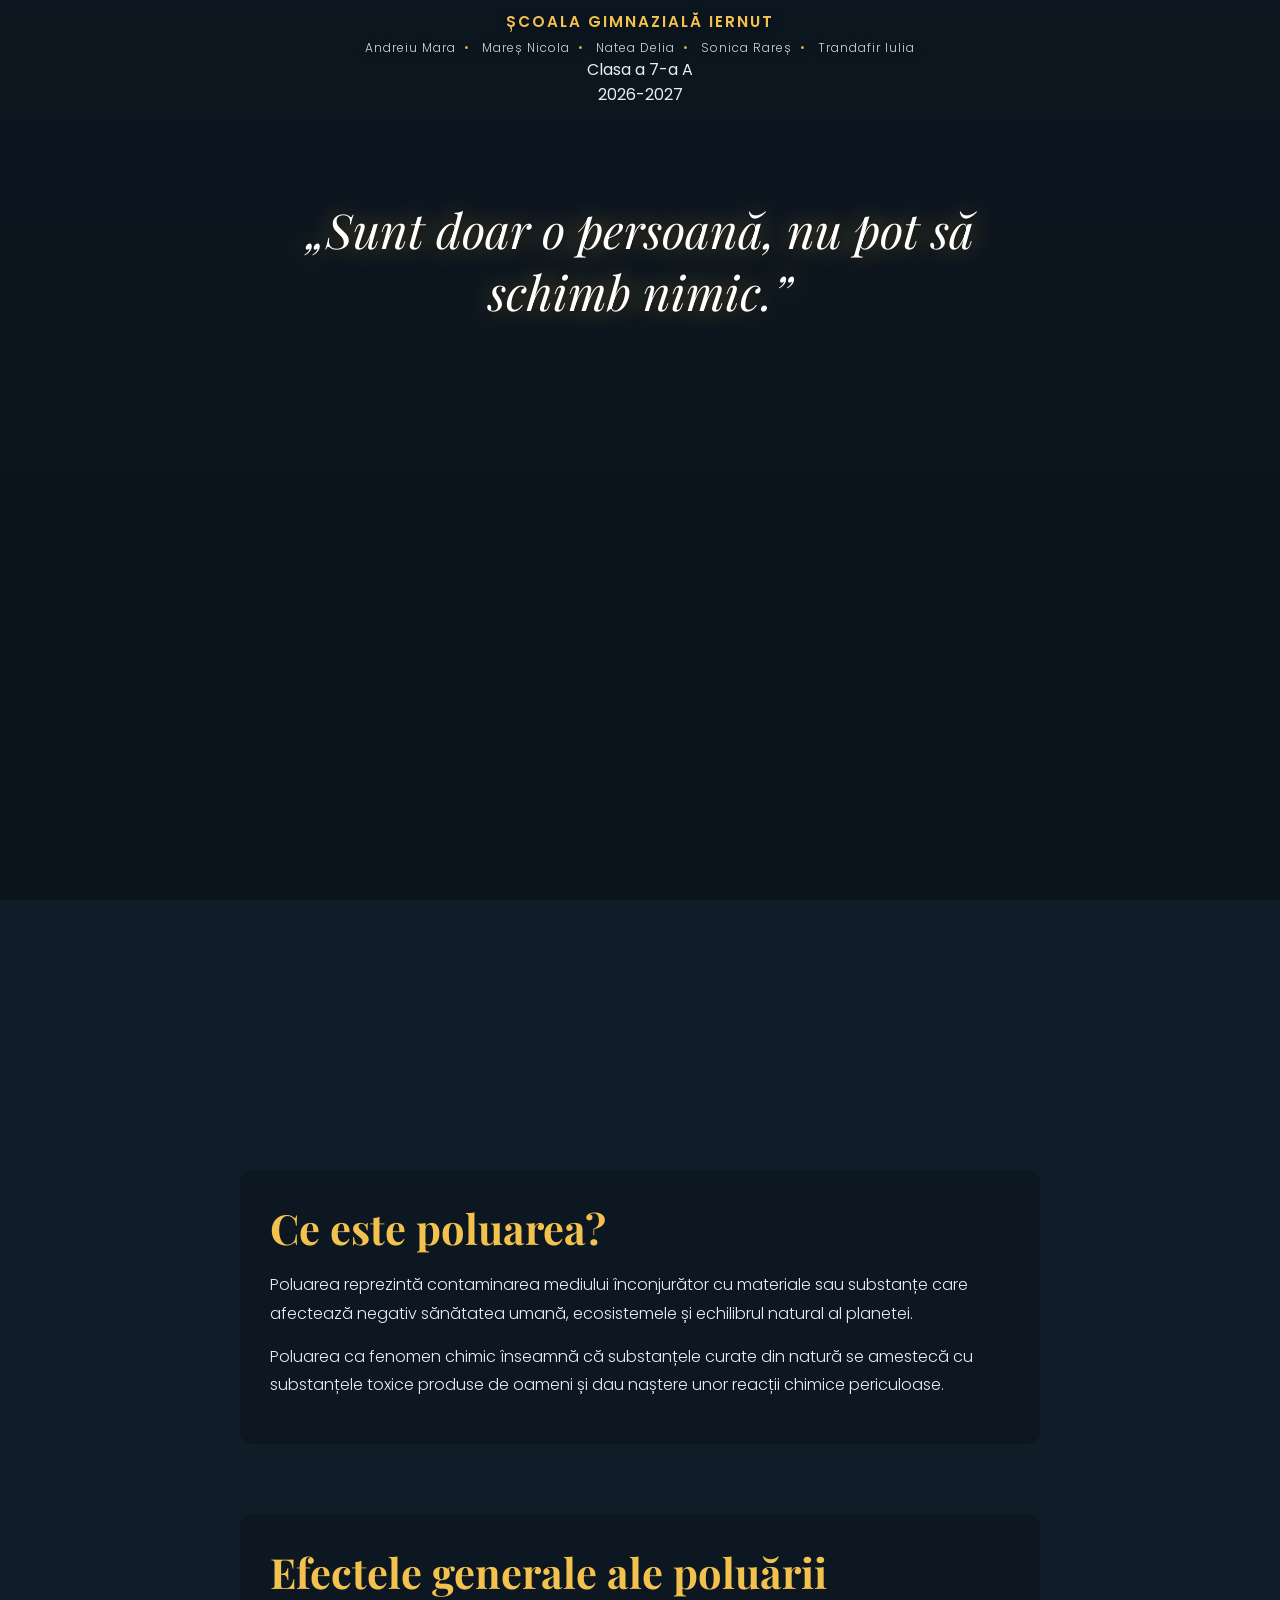
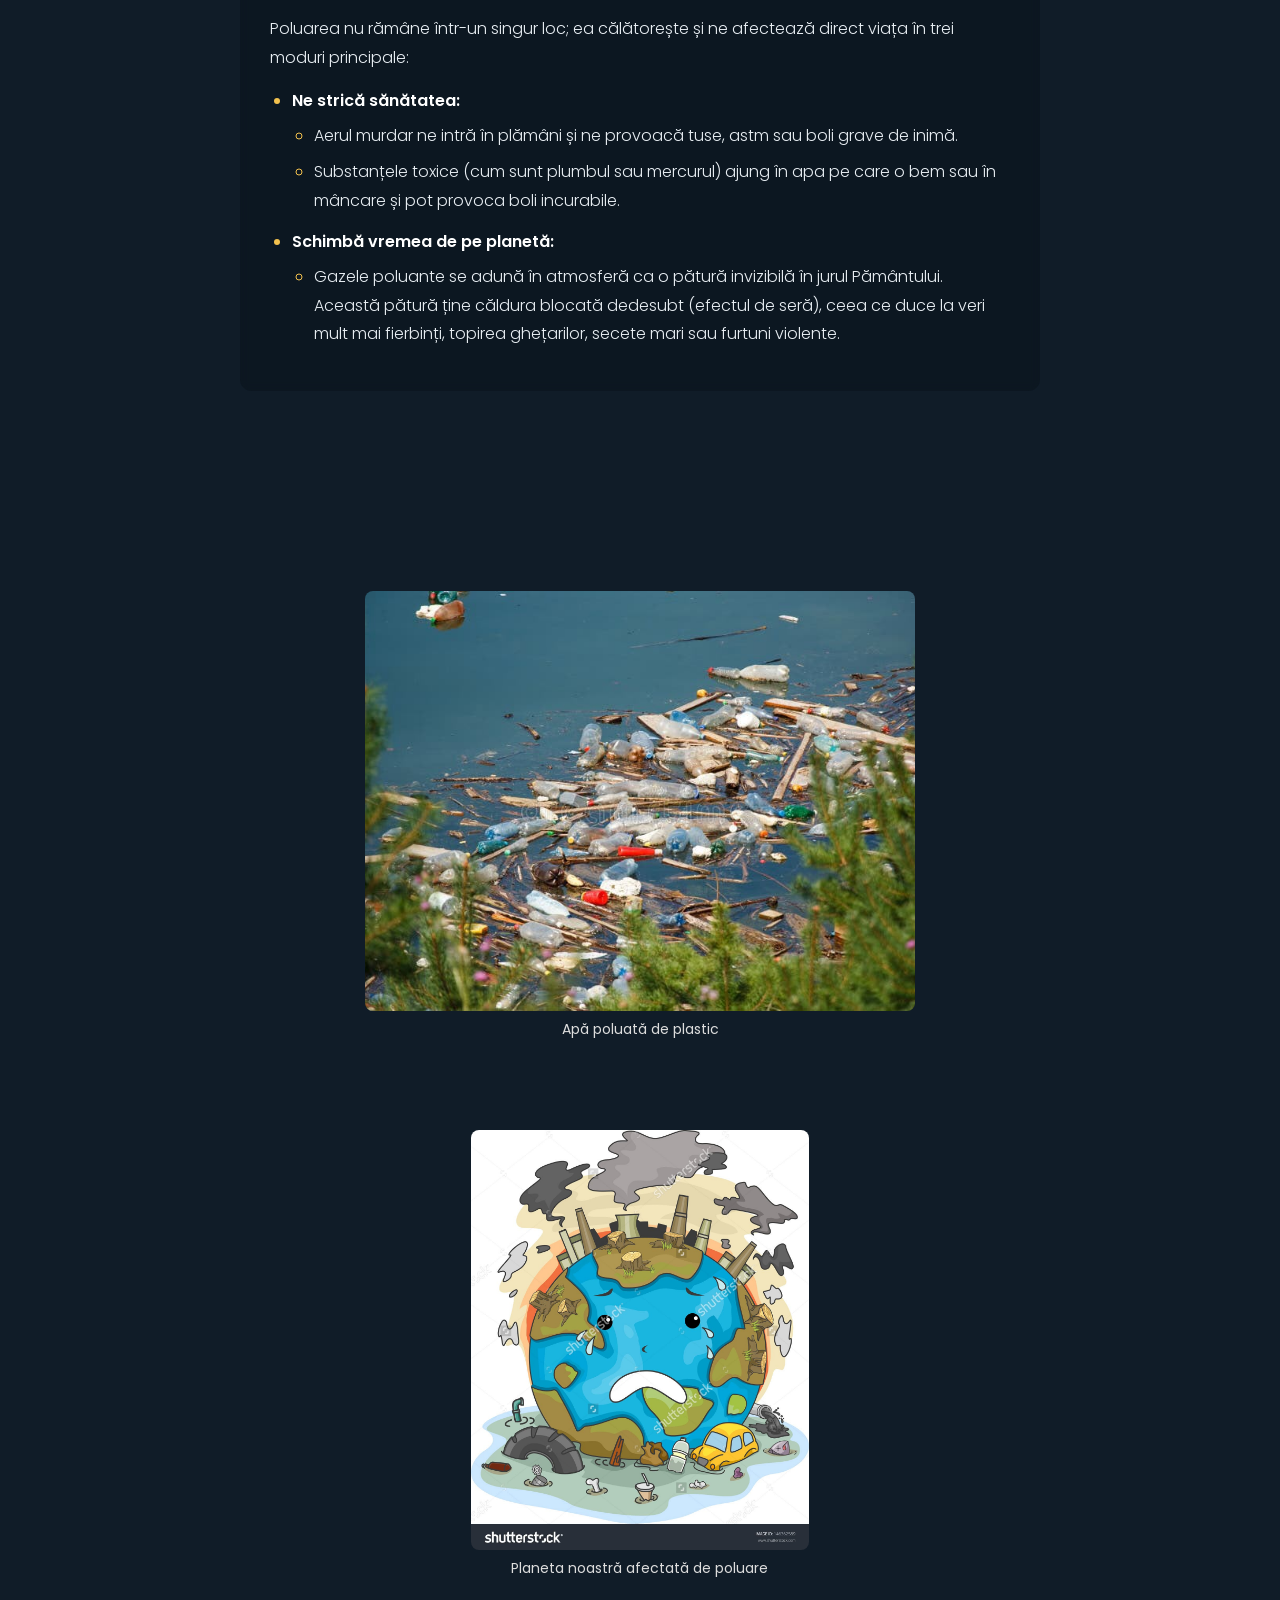
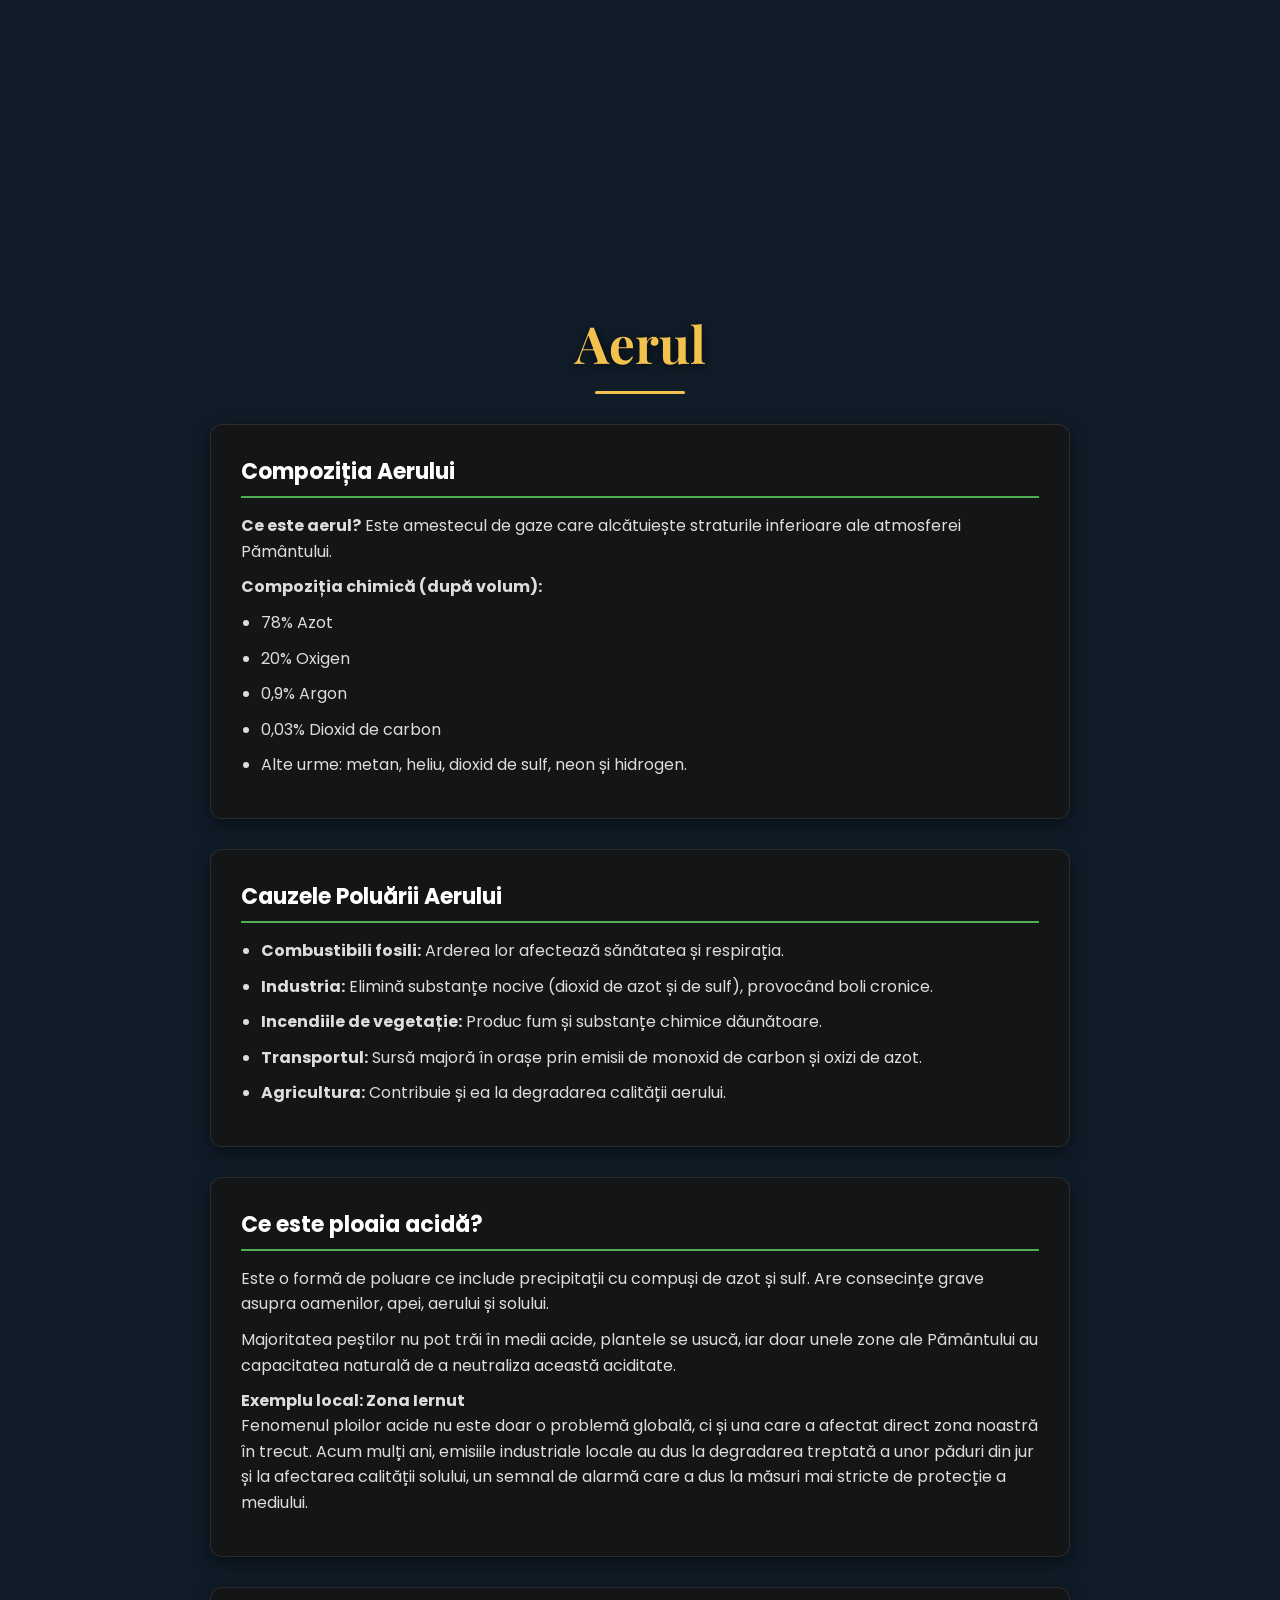
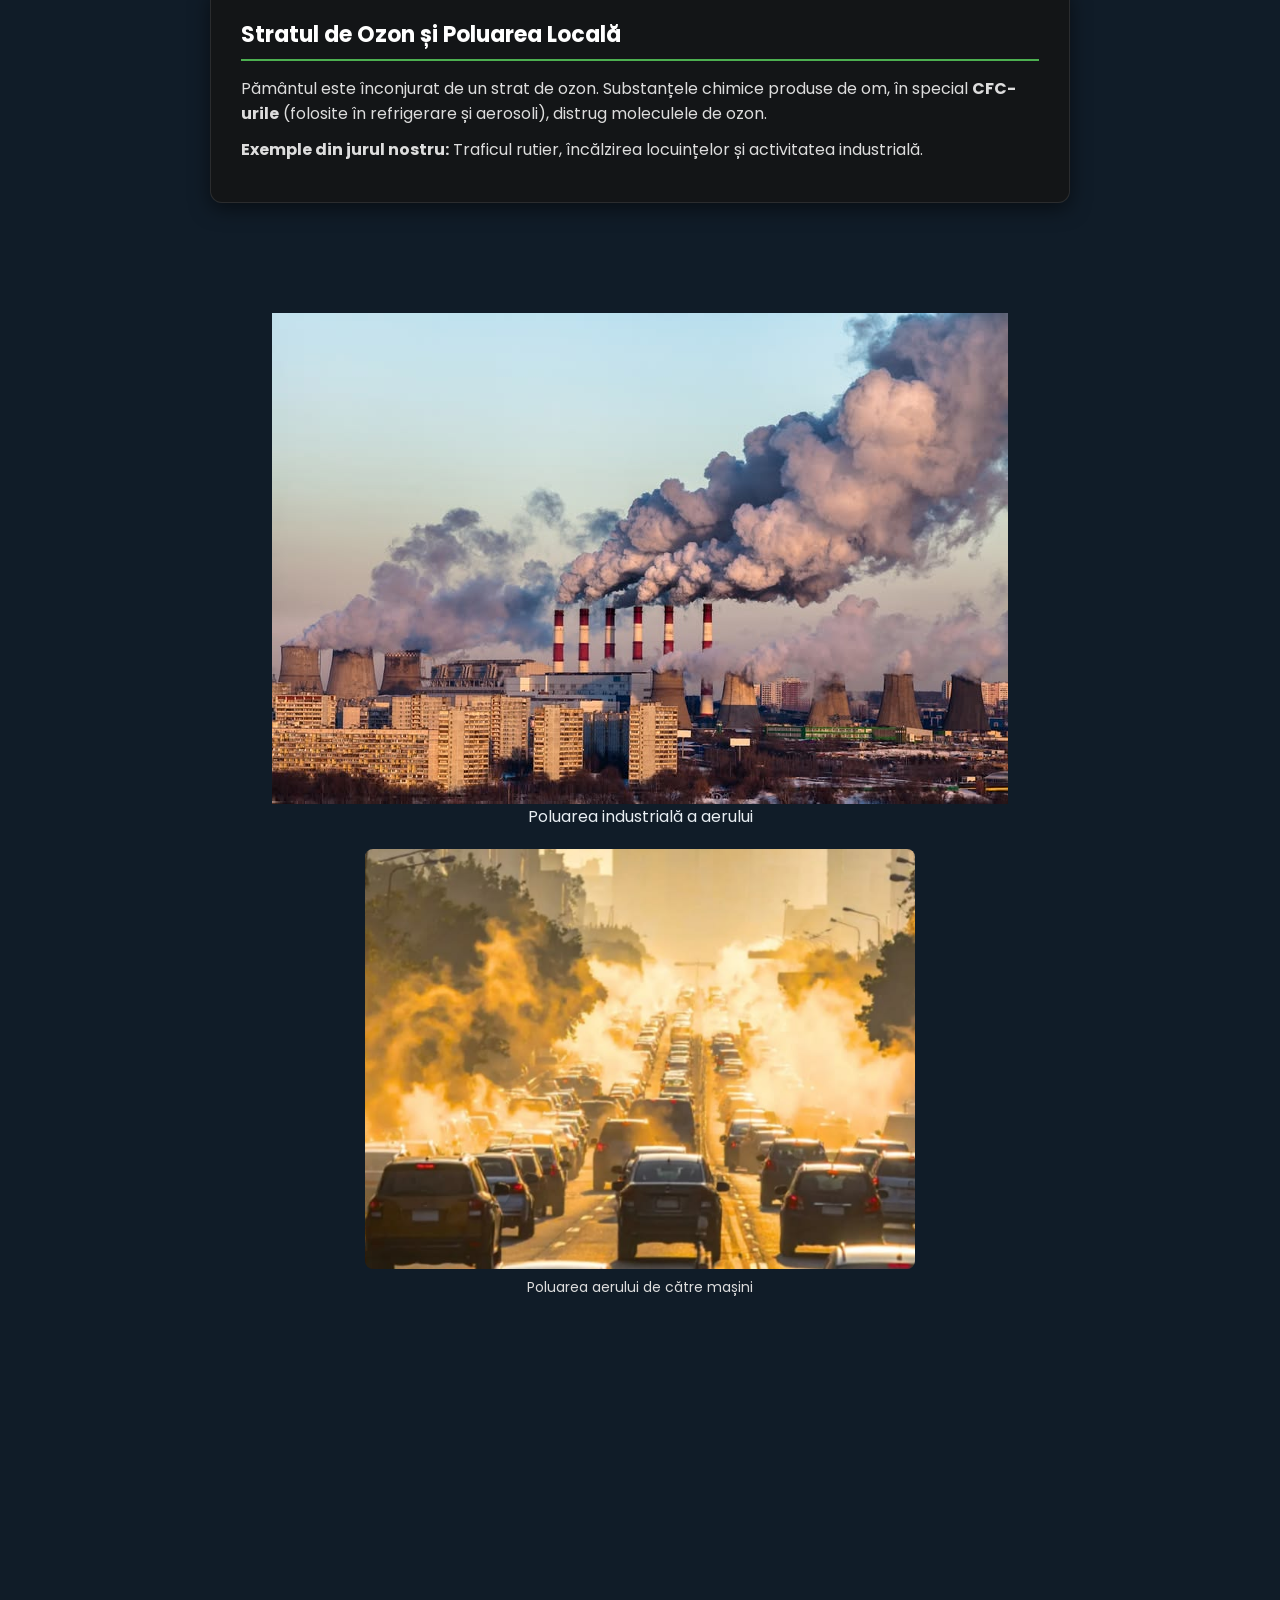
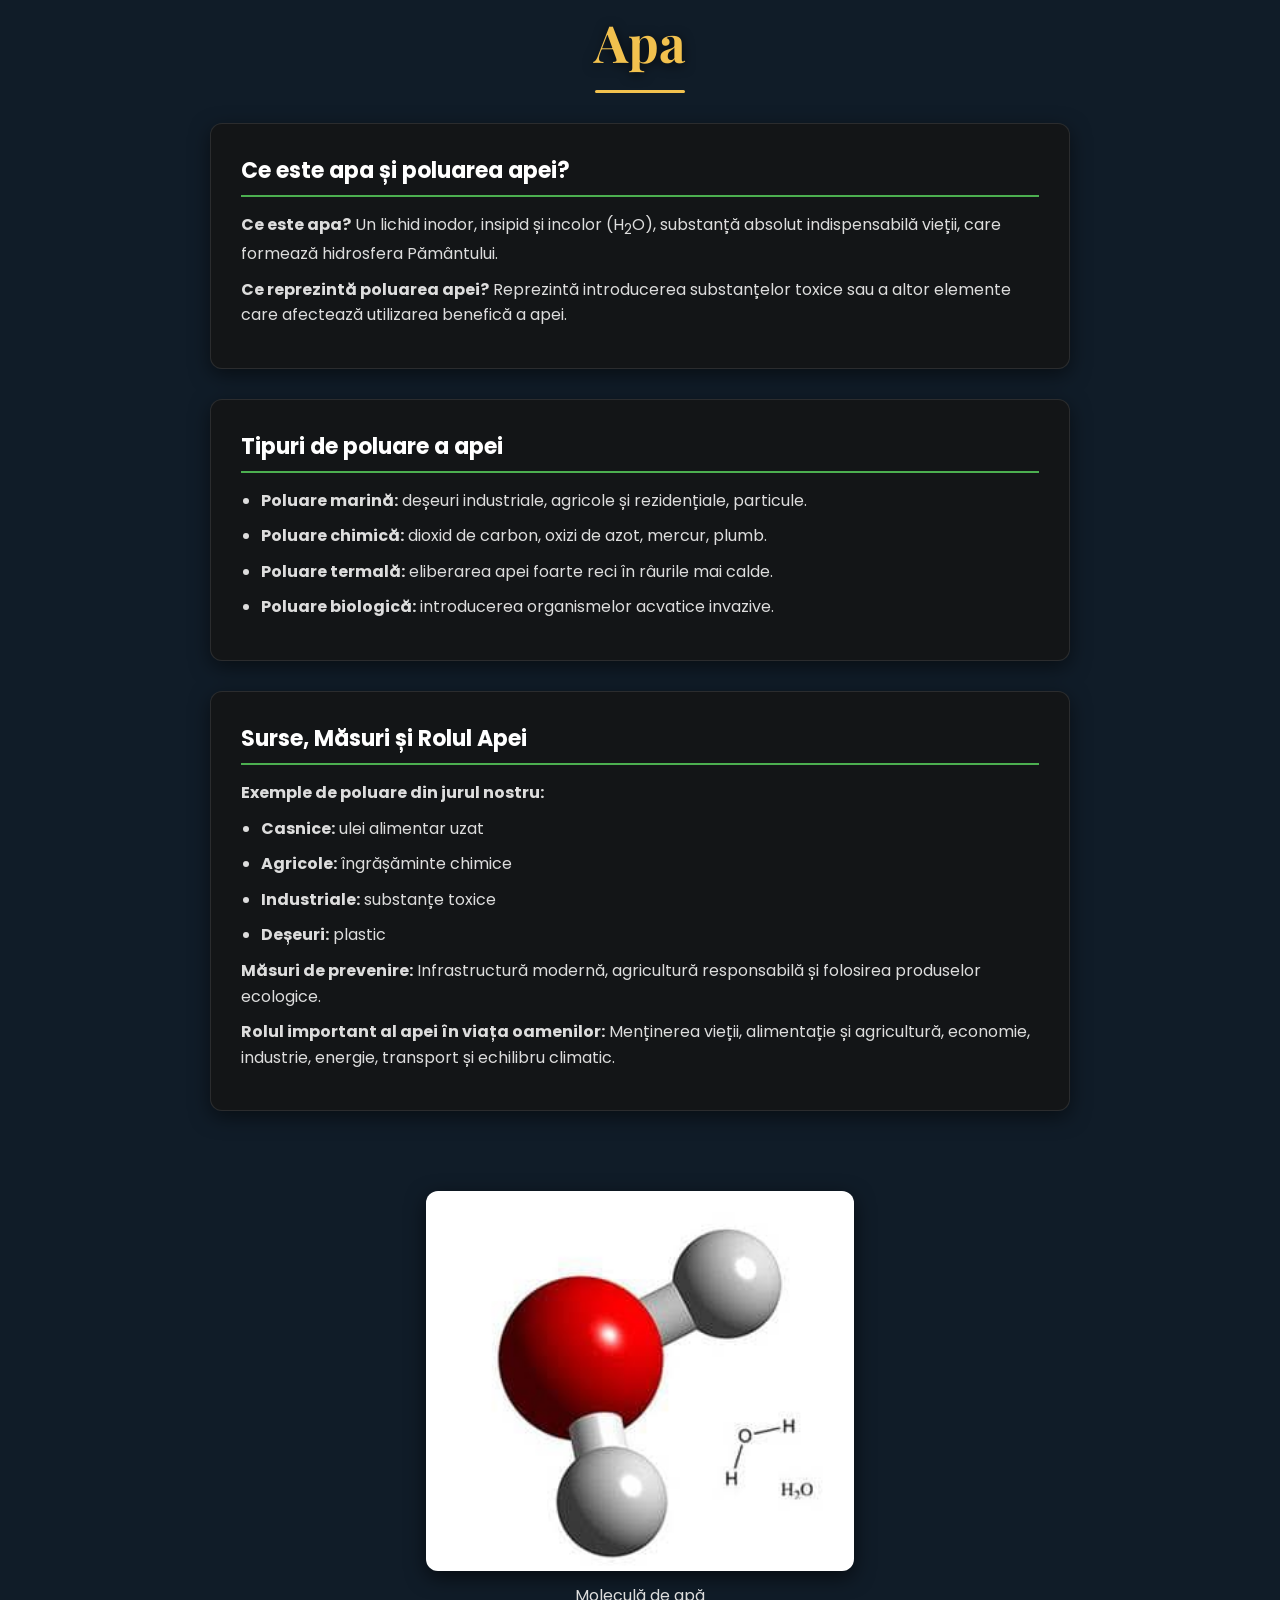
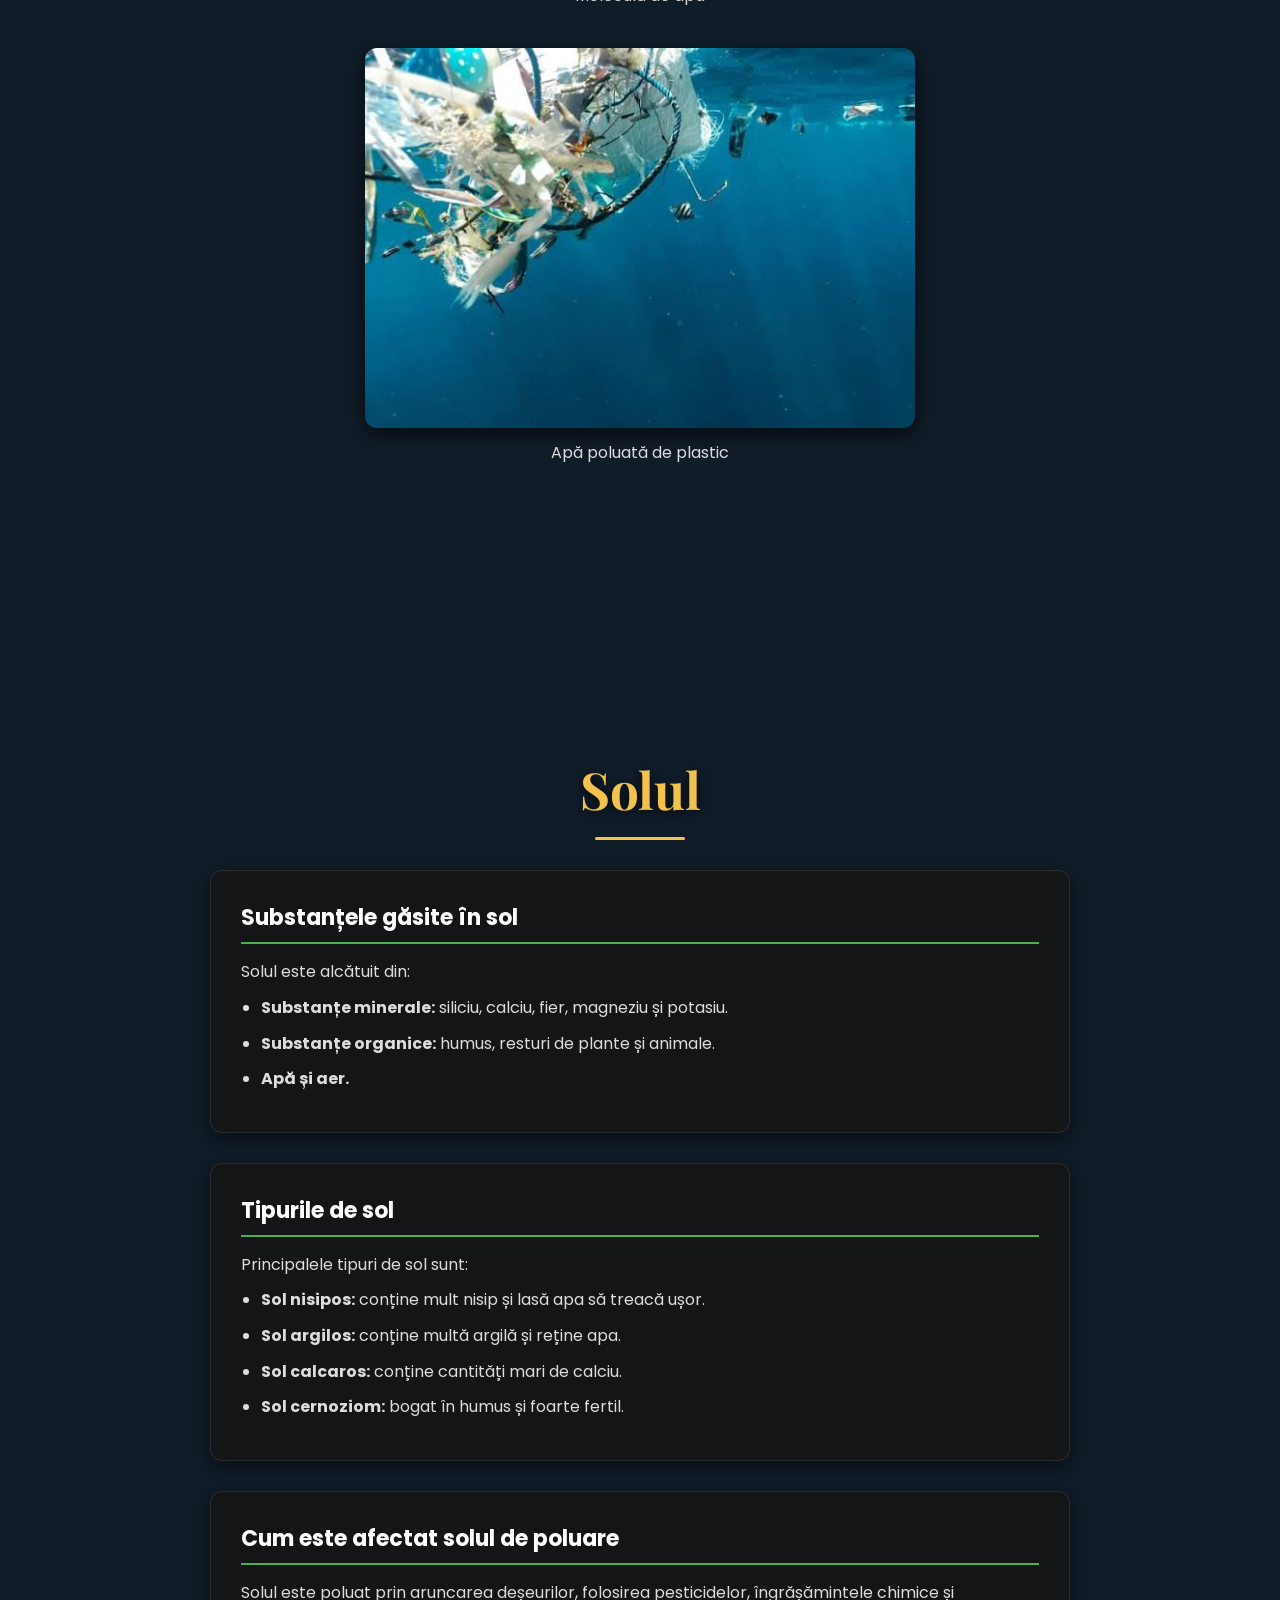
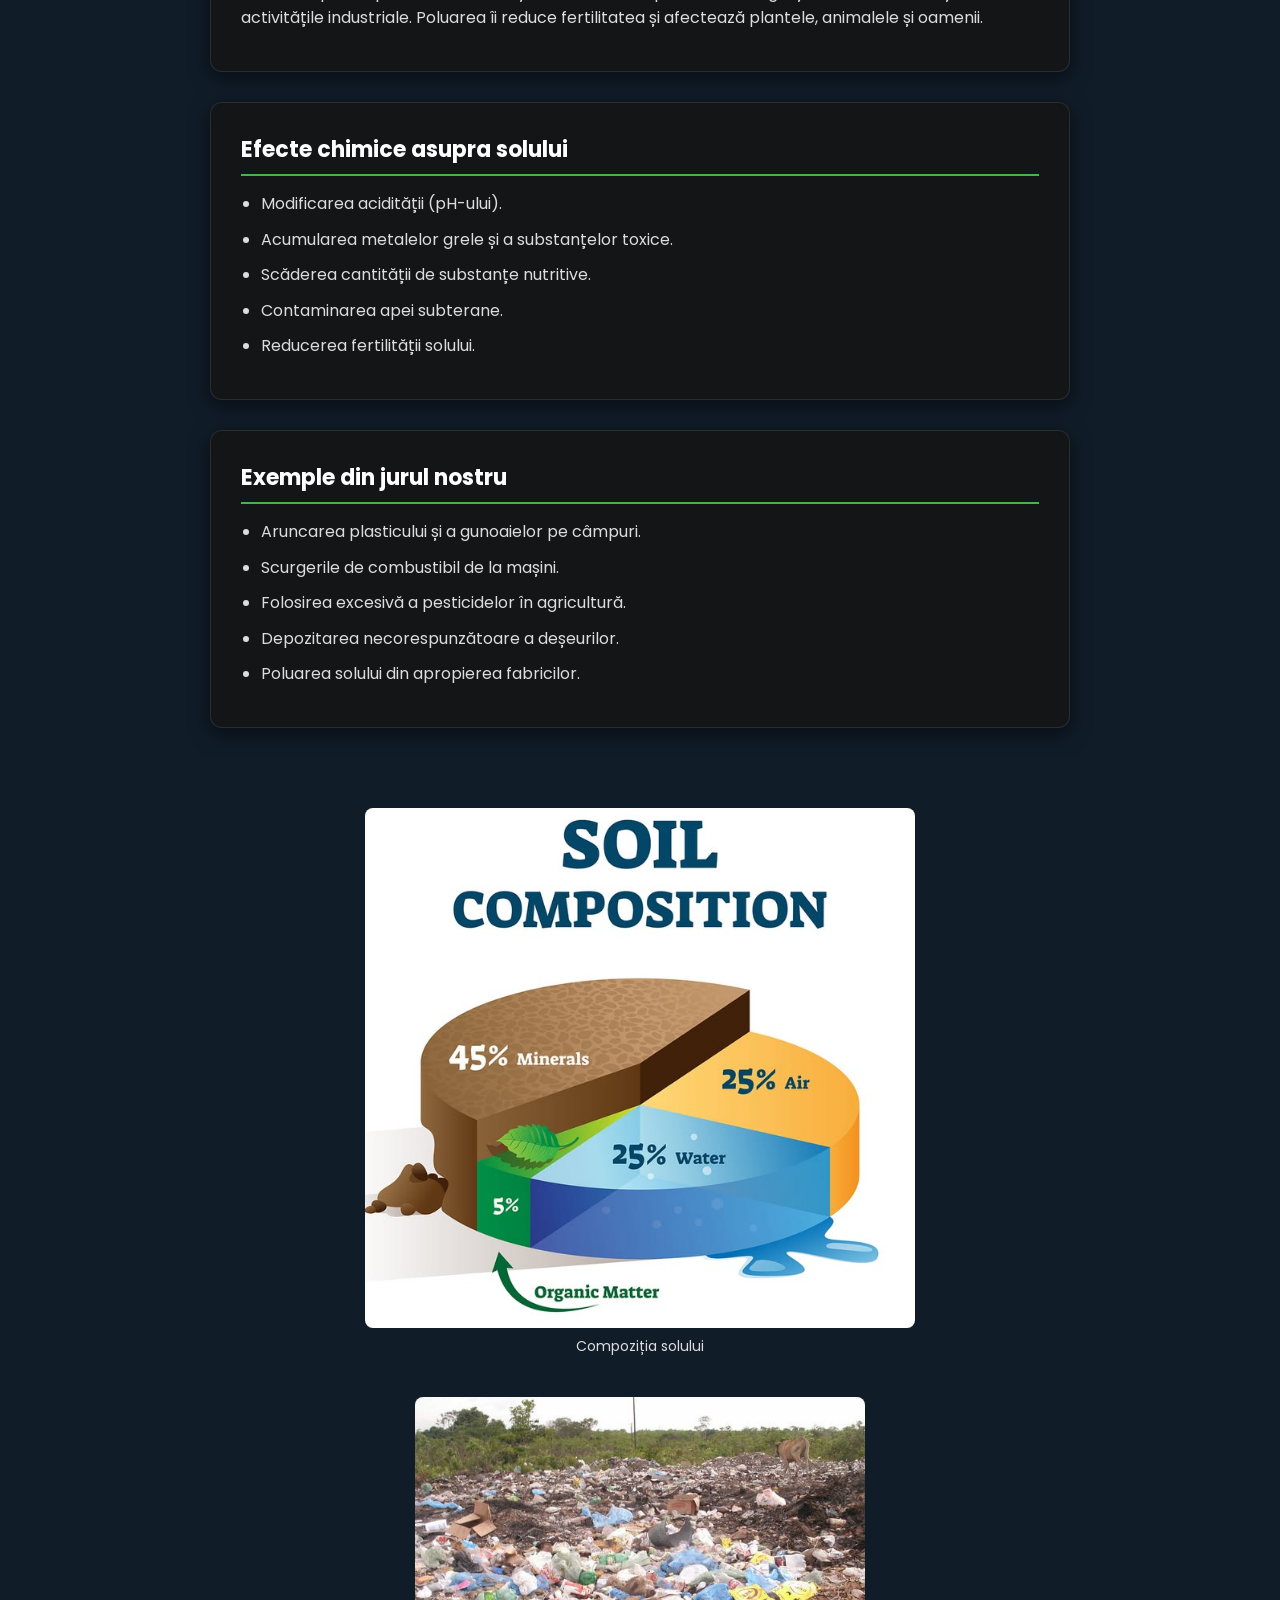
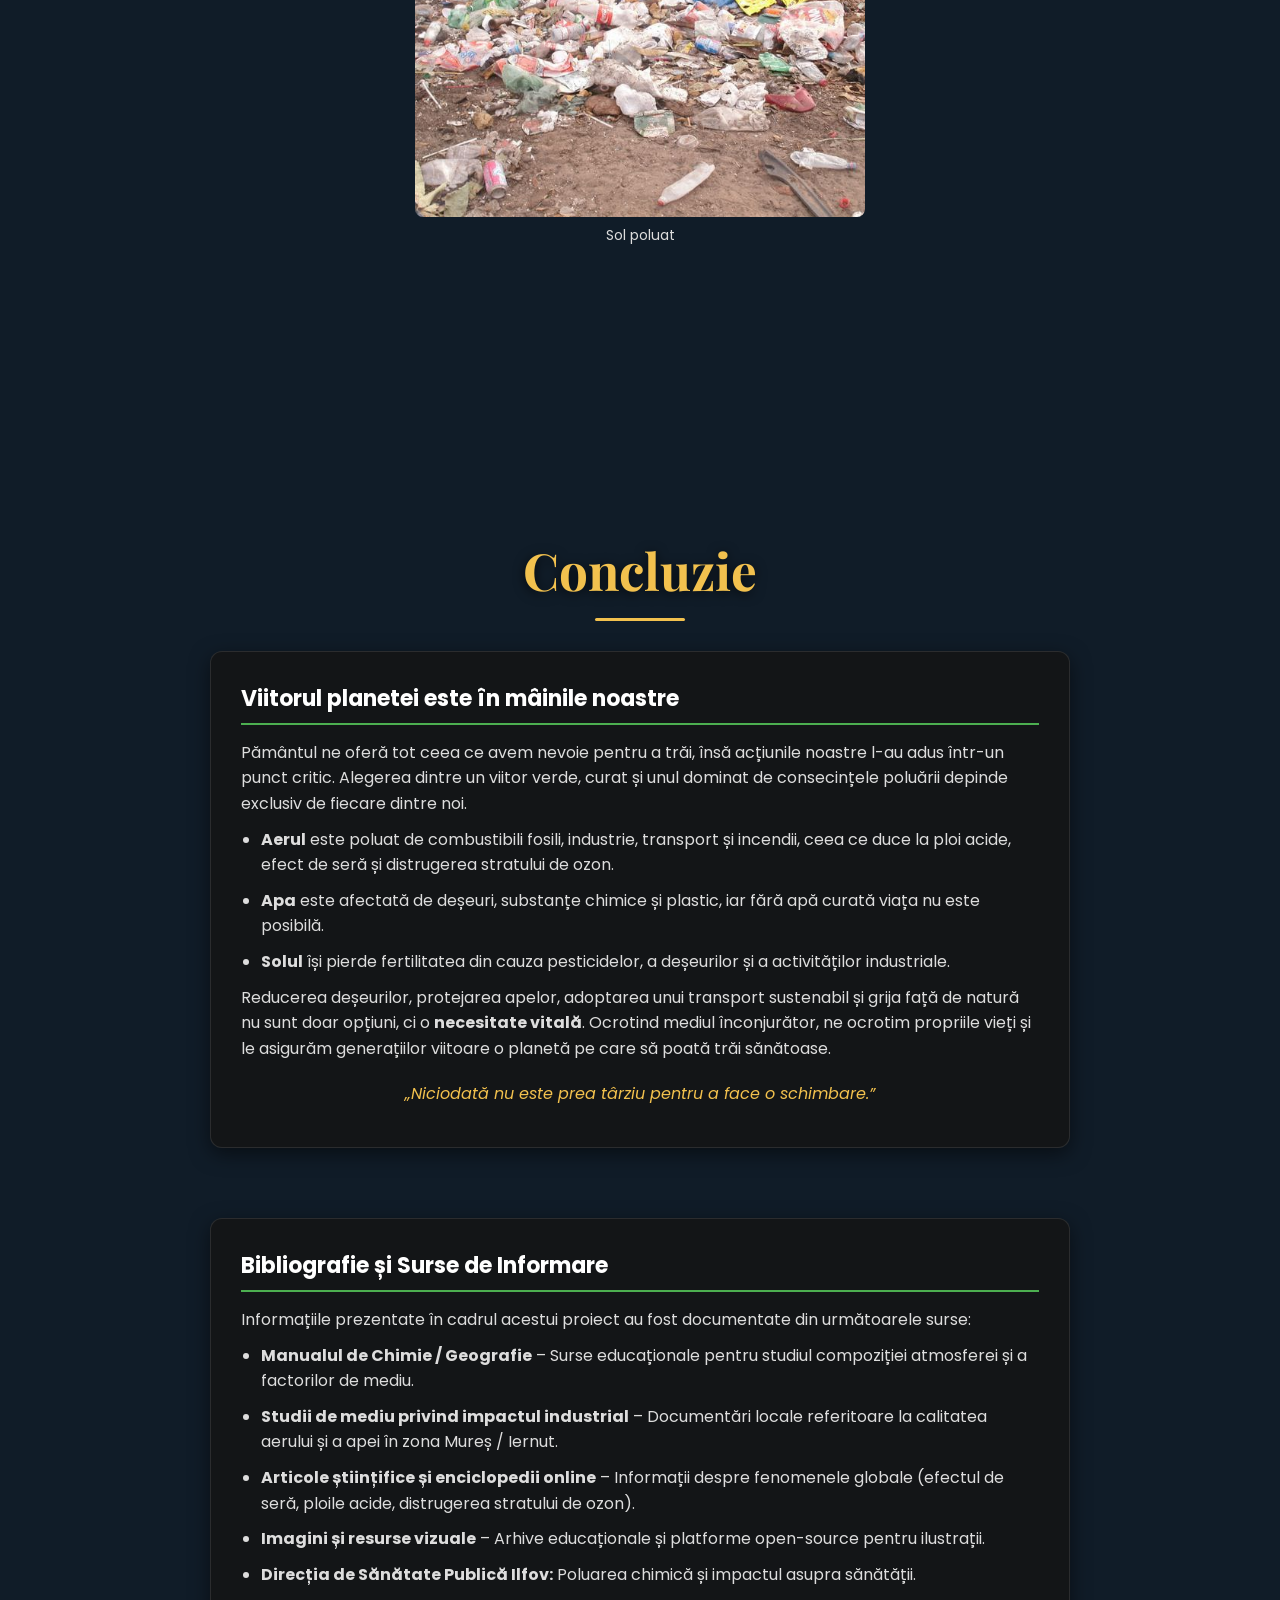
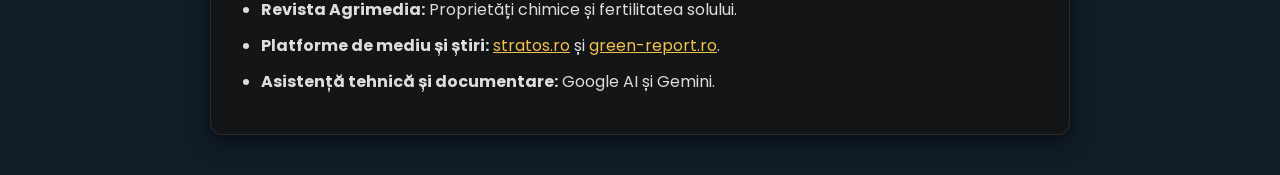
==== commit 890fb7aa: "Gata cred." ====
--- a/index.html
+++ b/index.html
@@ -27,6 +27,8 @@
       <span>Sonica Rareș</span>
       <span>Trandafir Iulia</span>
     </p>
+    <p class="class">Clasa a 7-a A</p>
+    <p class="year">2026-2027</p>
   </header>
 
   <section class="hero" id="hero">
--- a/style.css
+++ b/style.css
@@ -457,7 +457,7 @@
 }
 .compozitieSol img {
   width: 100%;
-  height:420px;
+  height:520px;
   object-fit: cover;
   border-radius: 8px;
 
@@ -565,4 +565,24 @@
   color:#ddd;
   margin-top:8px;
 
+}
+
+img {
+  display: block;
+  margin-left: auto;
+  margin-right: auto;
+  max-width: 100%;
+  height: auto;
+}
+
+.galerie-imagini,
+.galerie-imagini2,
+.galerie-imagini3,
+.galerie-imagini4,
+.section {
+  display: flex;
+  flex-direction: column;
+  align-items: center;
+  justify-content: center;
+  text-align: center;
 }
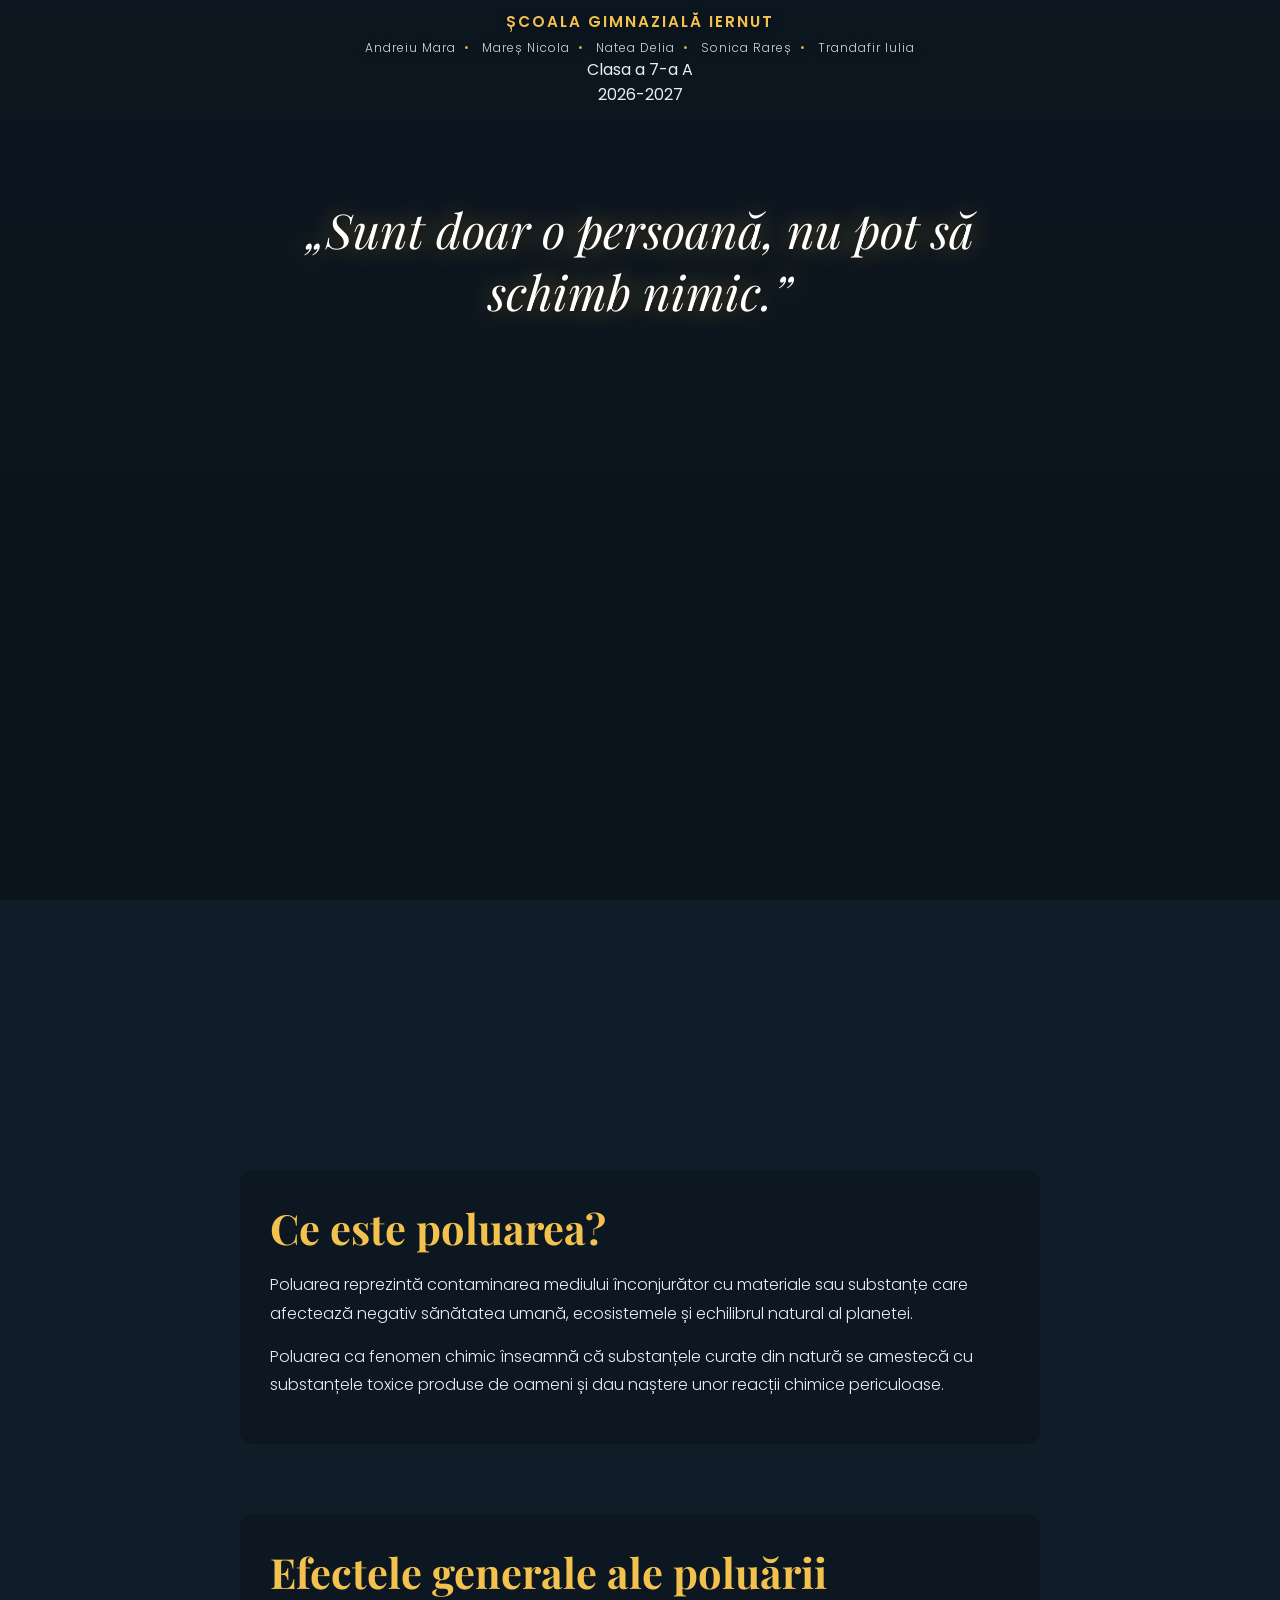
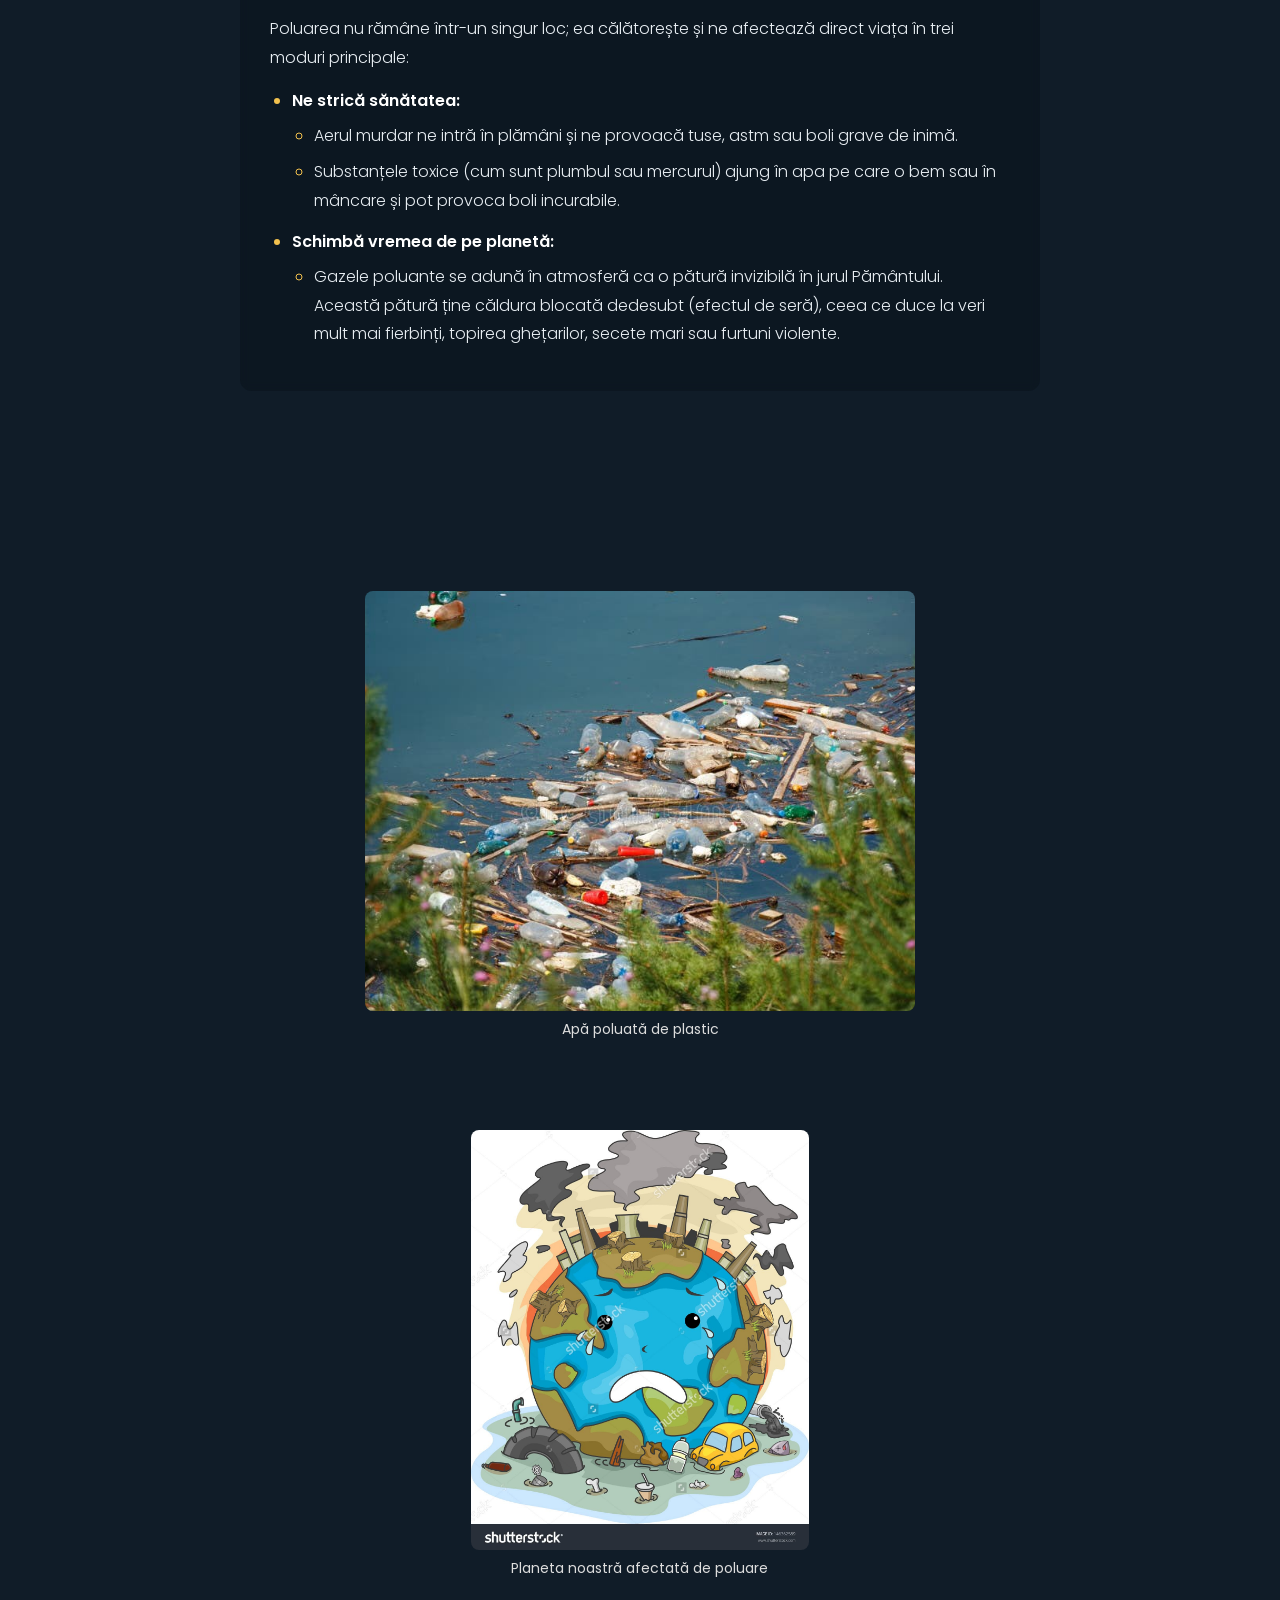
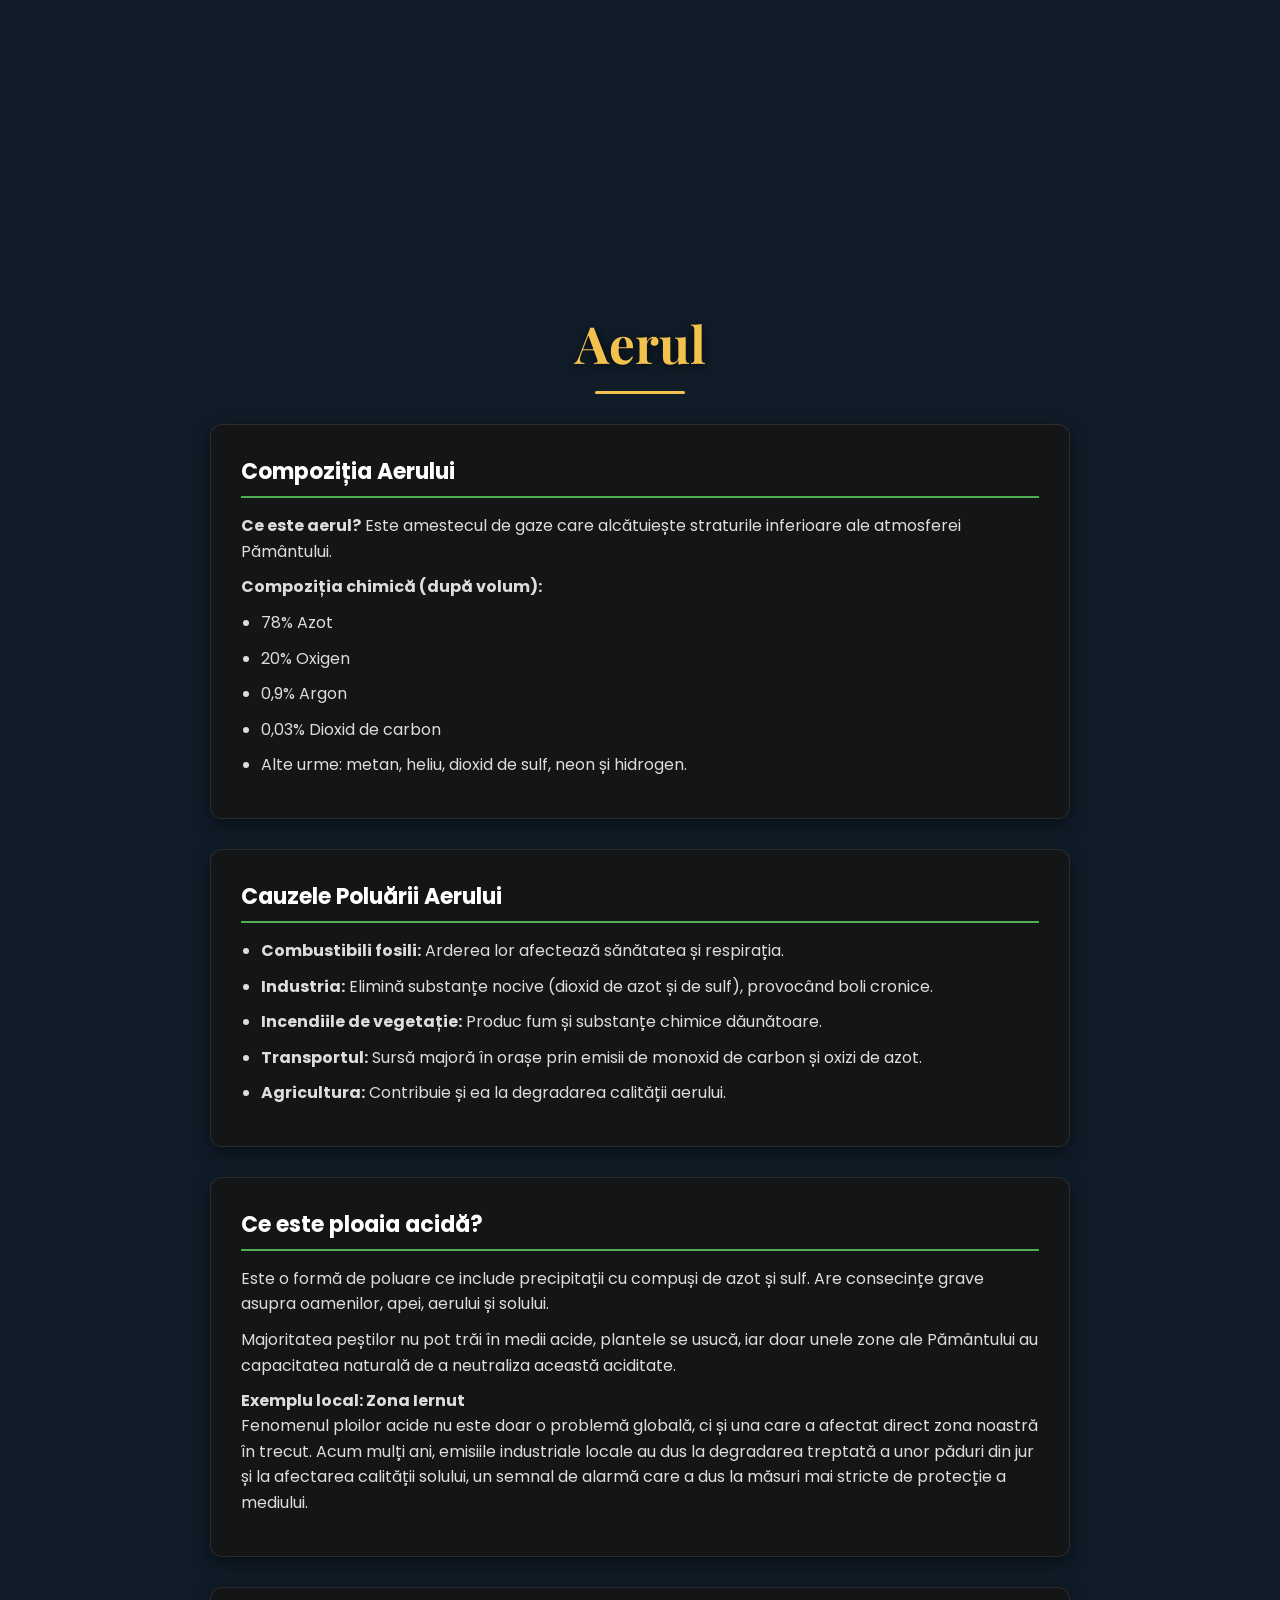
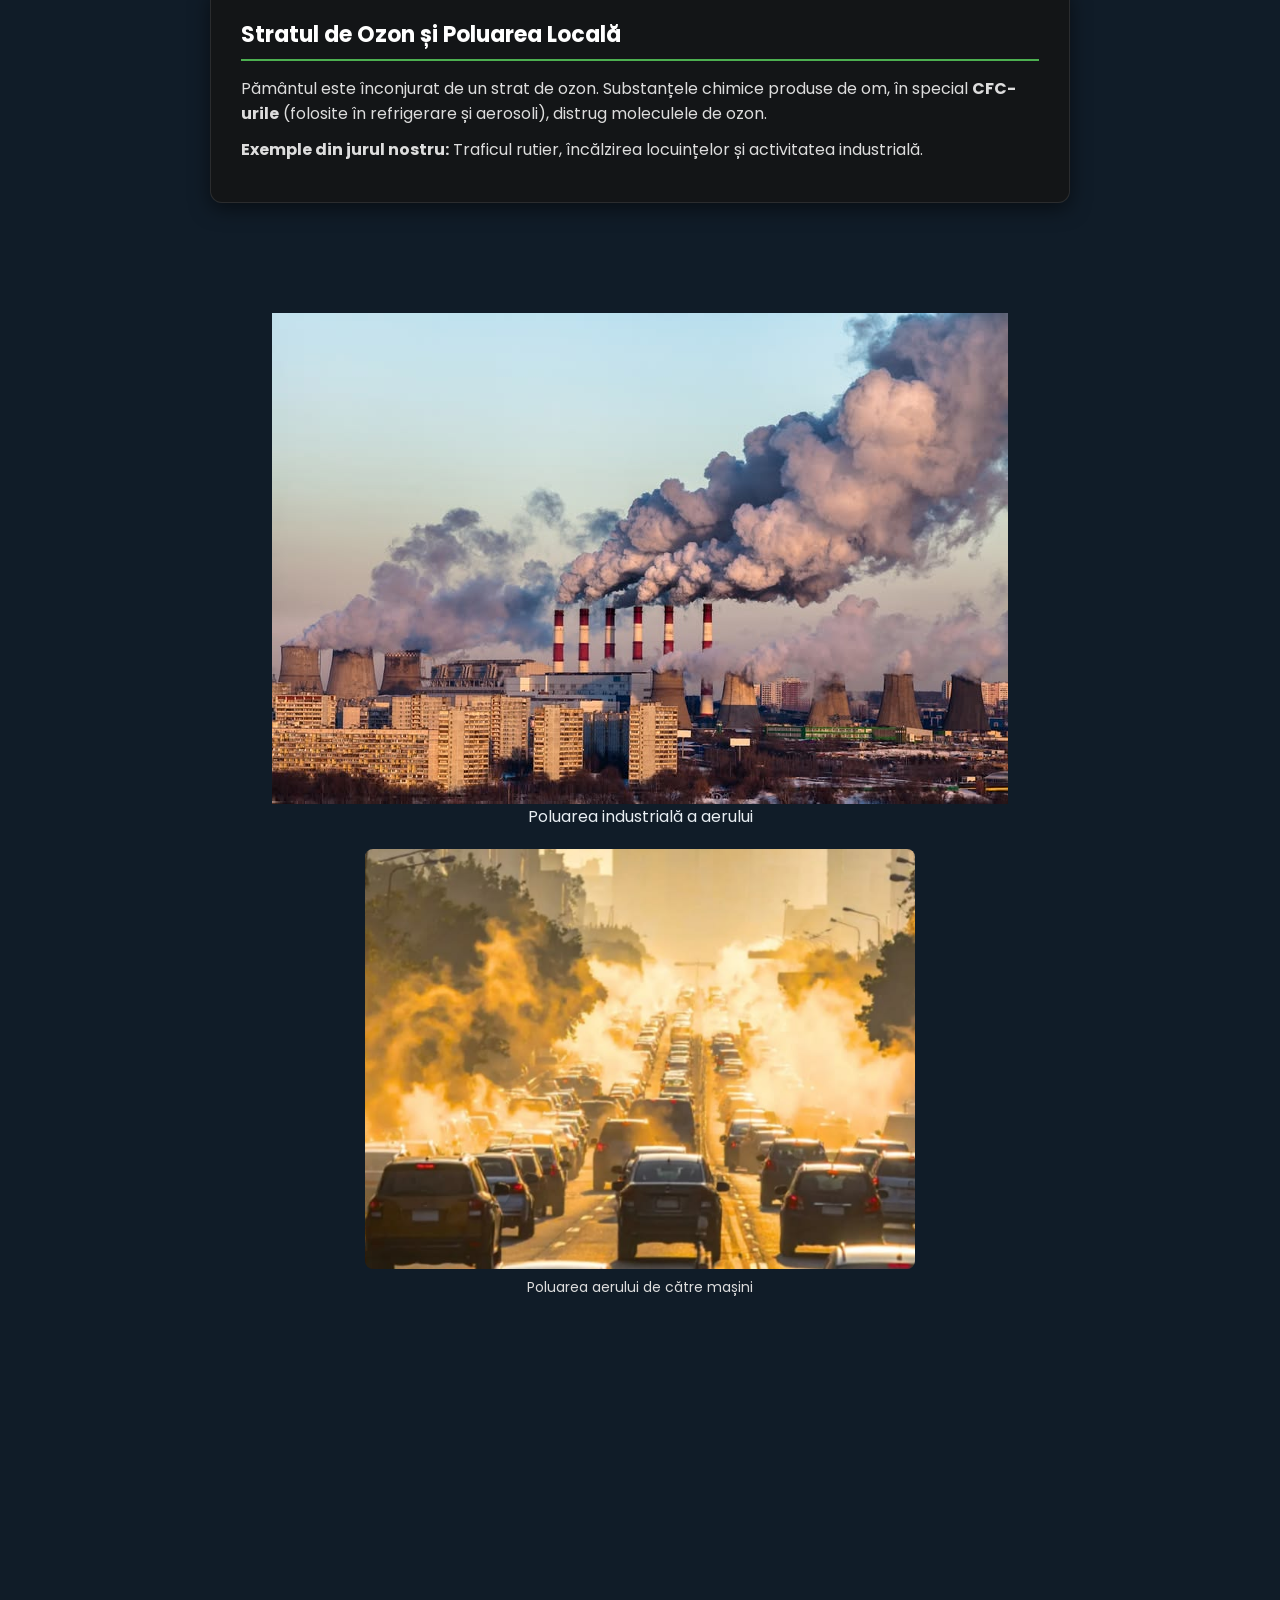
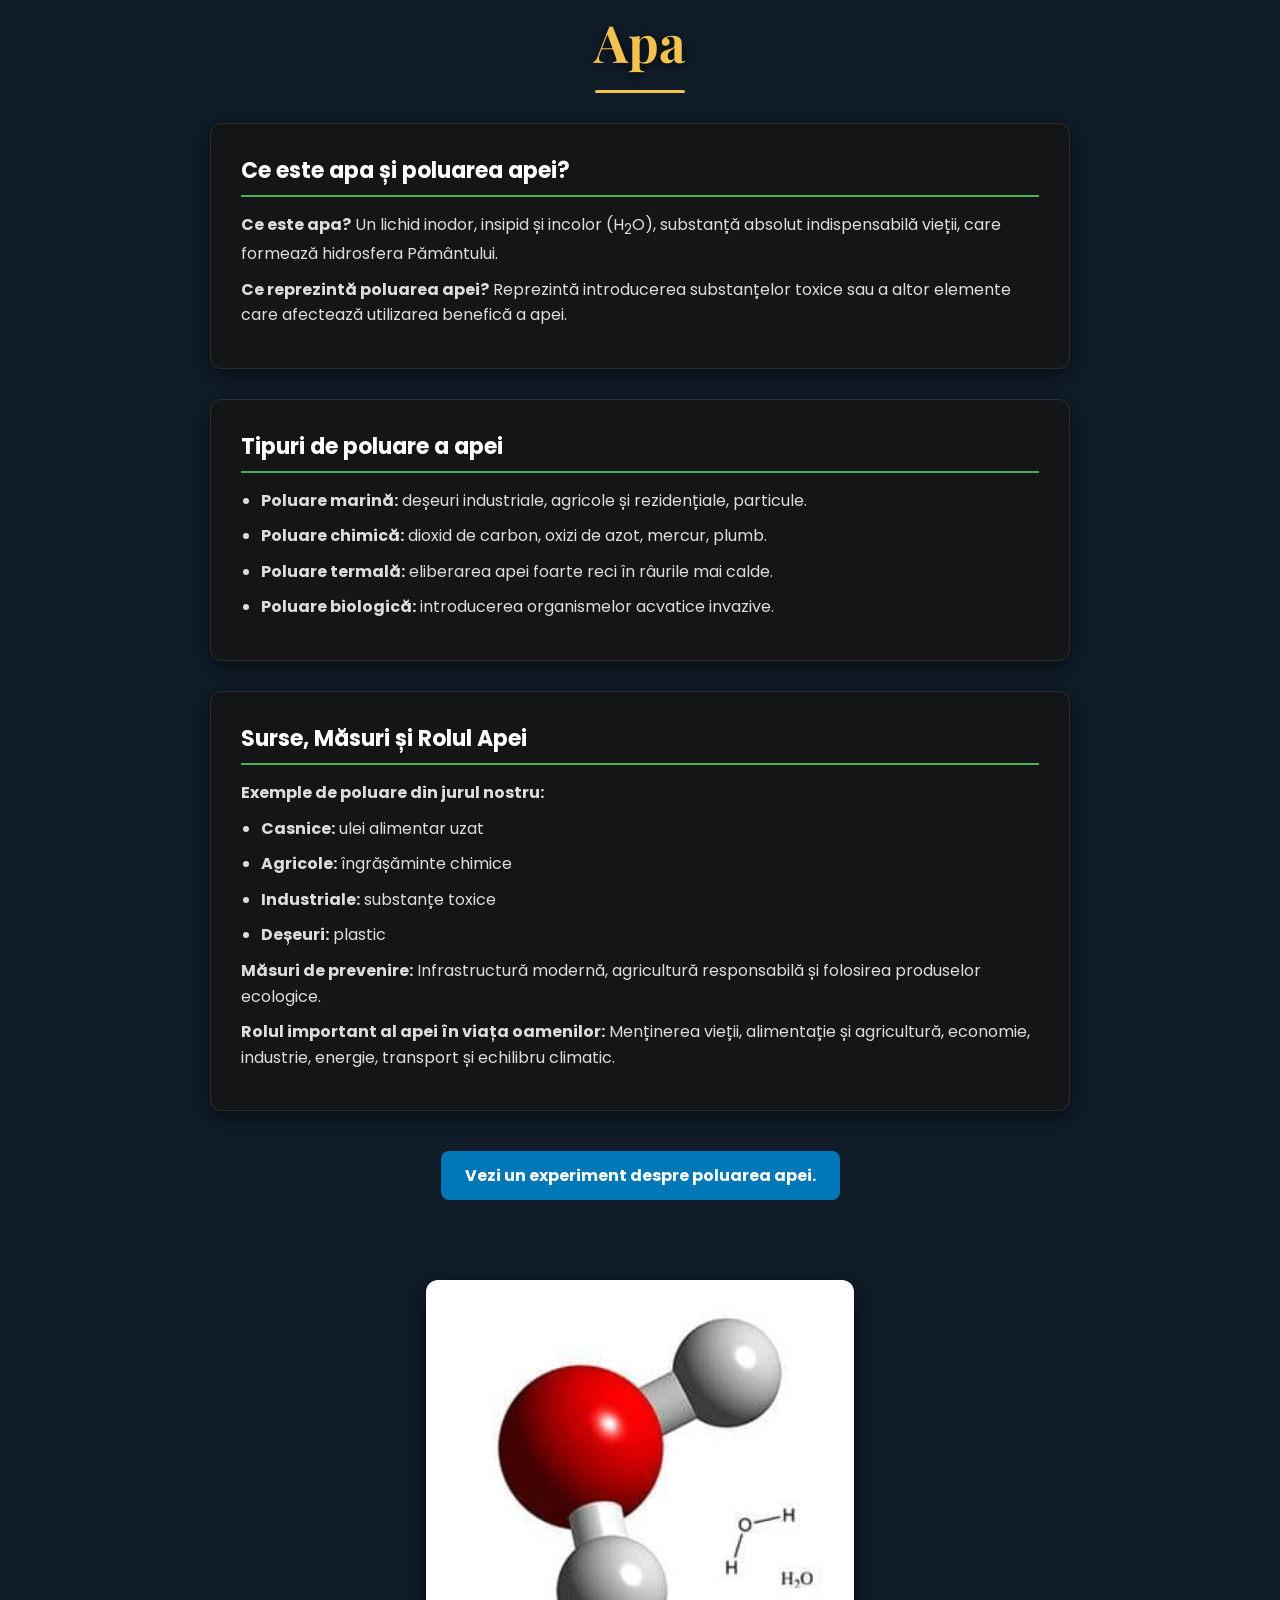
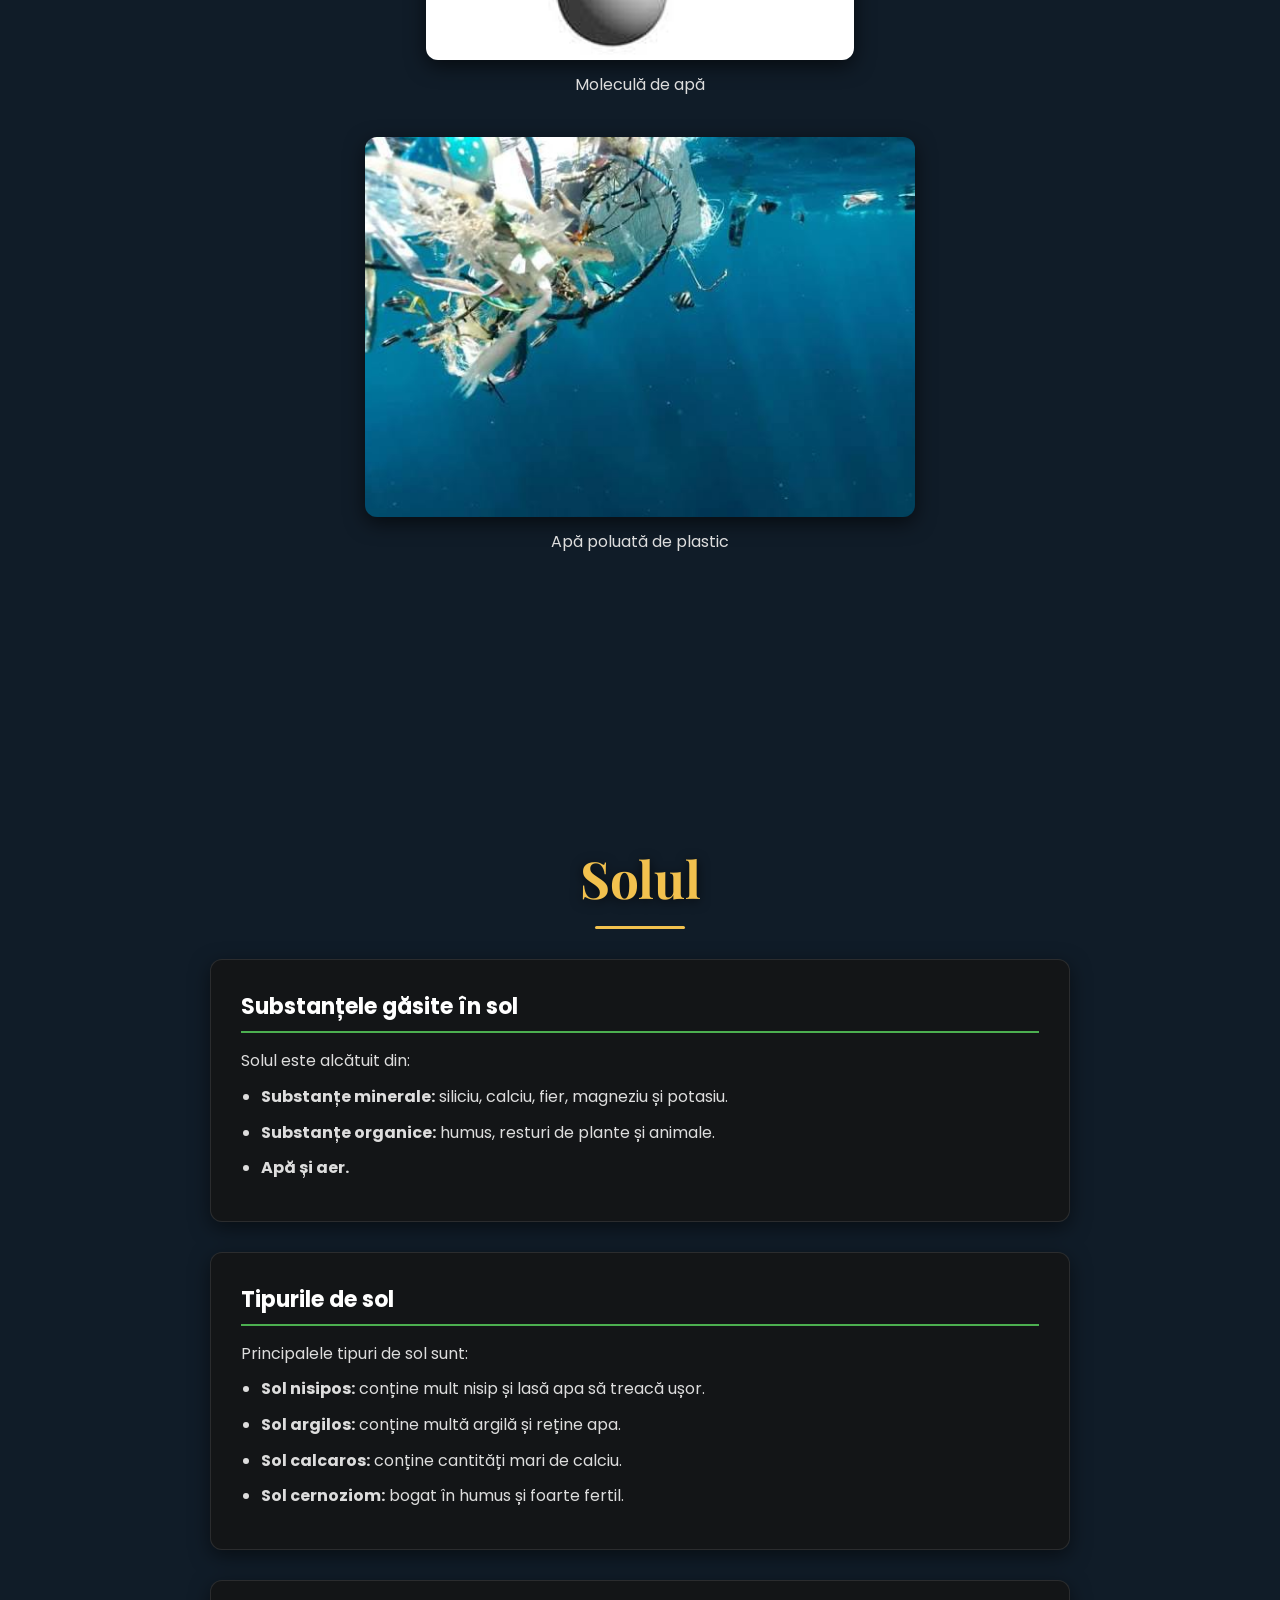
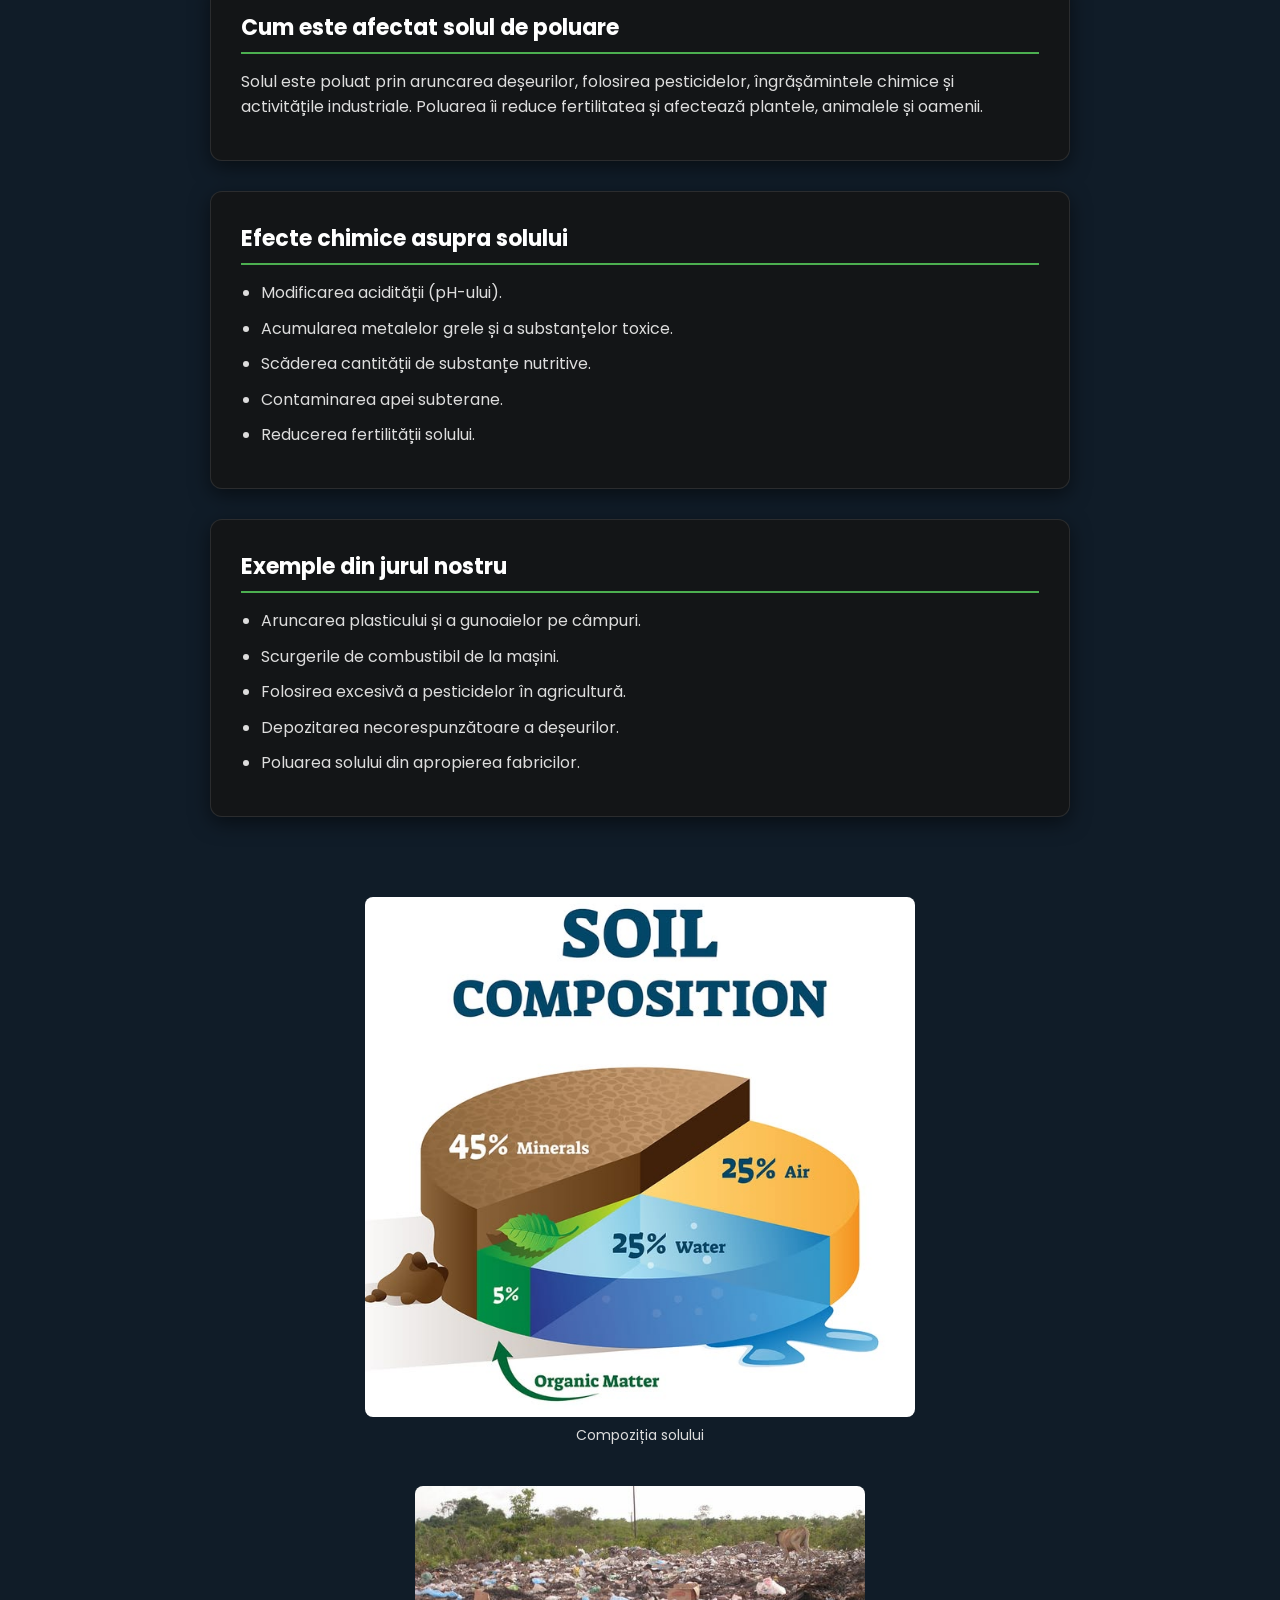
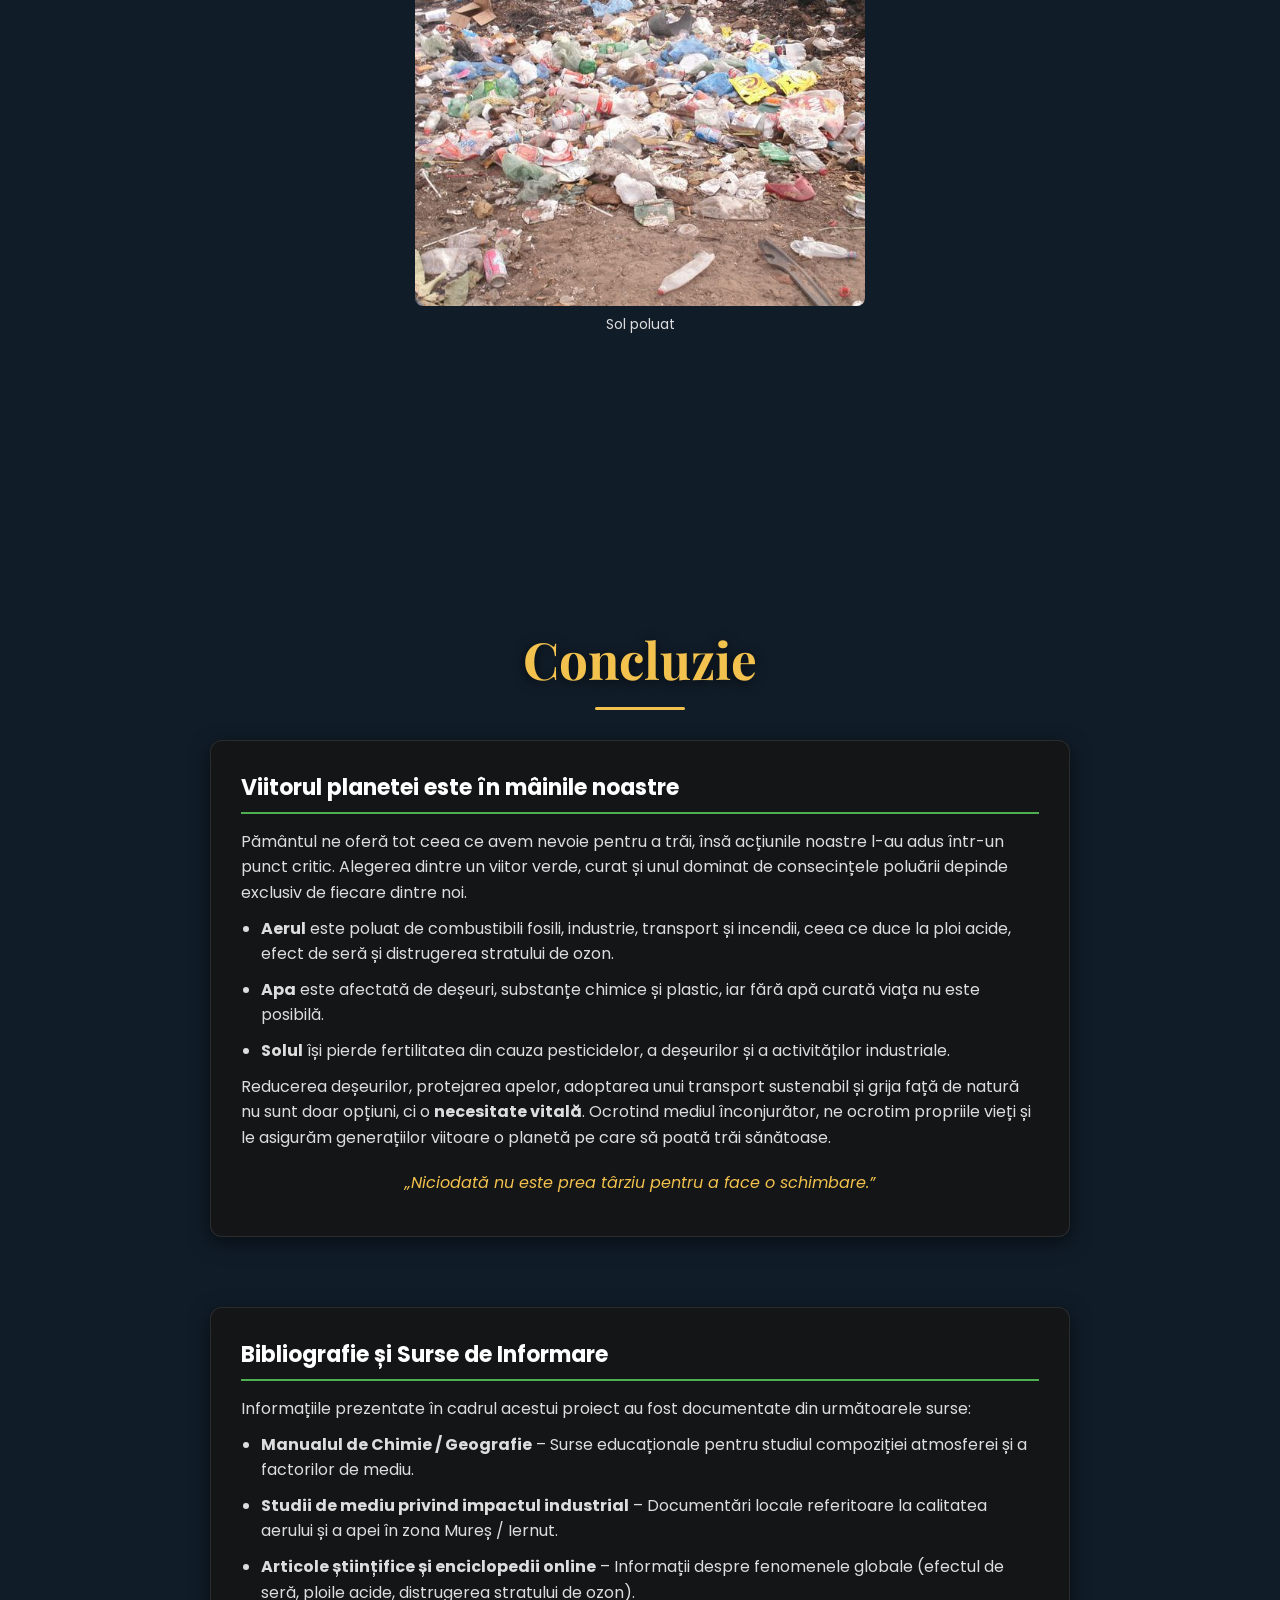
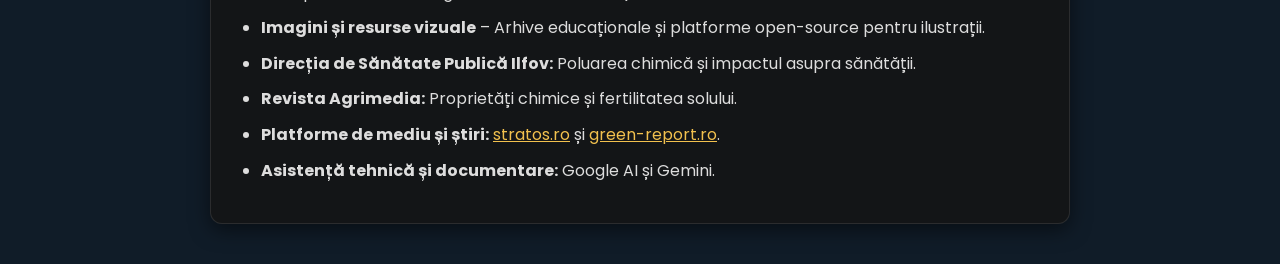
==== commit 0ba98b27: "am pus si experimentul" ====
--- a/index.html
+++ b/index.html
@@ -16,6 +16,7 @@
     <div class="bg-img4" id="bg-img4"></div>
     <div class="bg-img5" id="bg-img5"></div>
     <div class="bg-img6" id="bg-img6"></div>
+    
   </div>
 
   <header class="top-info">
@@ -142,7 +143,7 @@
 </div>
 
 
-  <!-- NOU: Subtitlu apă -->
+  
   <h2 class="titlu-sectiune titlu-apa reveal">Apa</h2>
 
   <!-- cadranul 5: ce este apa si poluarea -->
@@ -176,6 +177,9 @@
     <p><strong>Măsuri de prevenire:</strong> Infrastructură modernă, agricultură responsabilă și folosirea produselor ecologice.</p>
     <p><strong>Rolul important al apei în viața oamenilor:</strong> Menținerea vieții, alimentație și agricultură, economie, industrie, energie, transport și echilibru climatic.</p>
   </div>
+</div>
+<div class="centrat-container">
+<a href="experiment.html" class="button-experiment">Vezi un experiment despre poluarea apei.</a>
 </div>
 
 <div class="galerie-imagini2">
--- a/style.css
+++ b/style.css
@@ -28,7 +28,7 @@
 .bg-img3,
 .bg-img4,
 .bg-img5,
-.bg-img6 {
+.bg-img7 {
   position: absolute;
   inset: 0;
   background-size: cover;
@@ -579,10 +579,103 @@
 .galerie-imagini2,
 .galerie-imagini3,
 .galerie-imagini4,
+.galerie-imagini5,
 .section {
   display: flex;
   flex-direction: column;
   align-items: center;
   justify-content: center;
   text-align: center;
-}+}
+
+.button-experiment {
+  display: inline-block;
+  background-color: #0077b6;
+  color: #ffffff;
+  padding: 12px 24px;
+  font-size: 16px;
+  font-weight: bold;
+  text-decoration: none;
+  border:none;
+  border-radius: 8px;
+  transition: background-color 0.3s ease, transform 0.2s ease;
+  box-shadow: none;
+  text-align: center;
+}
+
+.buton-experiment:hover {
+  background-color: #023e8a;
+  transform: translateY(-2px);
+  box-shadow: none;
+
+}
+
+.buton-experiment:active {
+  transform: translateY(0);
+  box-shadow: 0 2px 4px rgba(0, 0, 0, 0.1);
+}
+.centrat-container {
+  text-align: center;
+  margin: 20px 0;
+}
+.poza1 {
+   text-align: center;
+  max-width: 250px;
+}
+.poza1 img {
+   width: 100%;
+  height:320px;
+  object-fit: cover;
+  border-radius: 8px;
+
+
+}
+.poza1 p {
+  font-size:14px;
+  color:#111111;
+  margin-top:8px;
+
+}
+.poza2 {
+   text-align: center;
+  max-width: 250px;
+}
+.poza2 img {
+   width: 100%;
+  height:320px;
+  object-fit: cover;
+  border-radius: 8px;
+
+
+}
+.poza2 p {
+  font-size:14px;
+  color:#111111;
+  margin-top:8px;
+
+}
+.galerie-imagini7 {
+  
+  display: flex;
+  justify-content: center;
+  gap: 90px;              
+  flex-wrap: wrap;
+  padding: 0 24px;
+  margin: 10px 0 80px 0;
+}
+.galerie-imagini7 {
+  display:flex;
+  justify-content: center;
+  gap: 20px;
+  flex-wrap: wrap;
+  margin: 80px 0 30px 0;
+
+}
+.bg-img7 {
+  background-image:
+    linear-gradient(rgba(0, 0, 0, 0.2), rgba(0, 0, 0, 0.3)),
+    url("bg-img7.jpg");
+  background-position: center bottom;
+  transform-origin: center bottom;
+  animation: zoomLent 25s ease-in-out infinite alternate;
+}
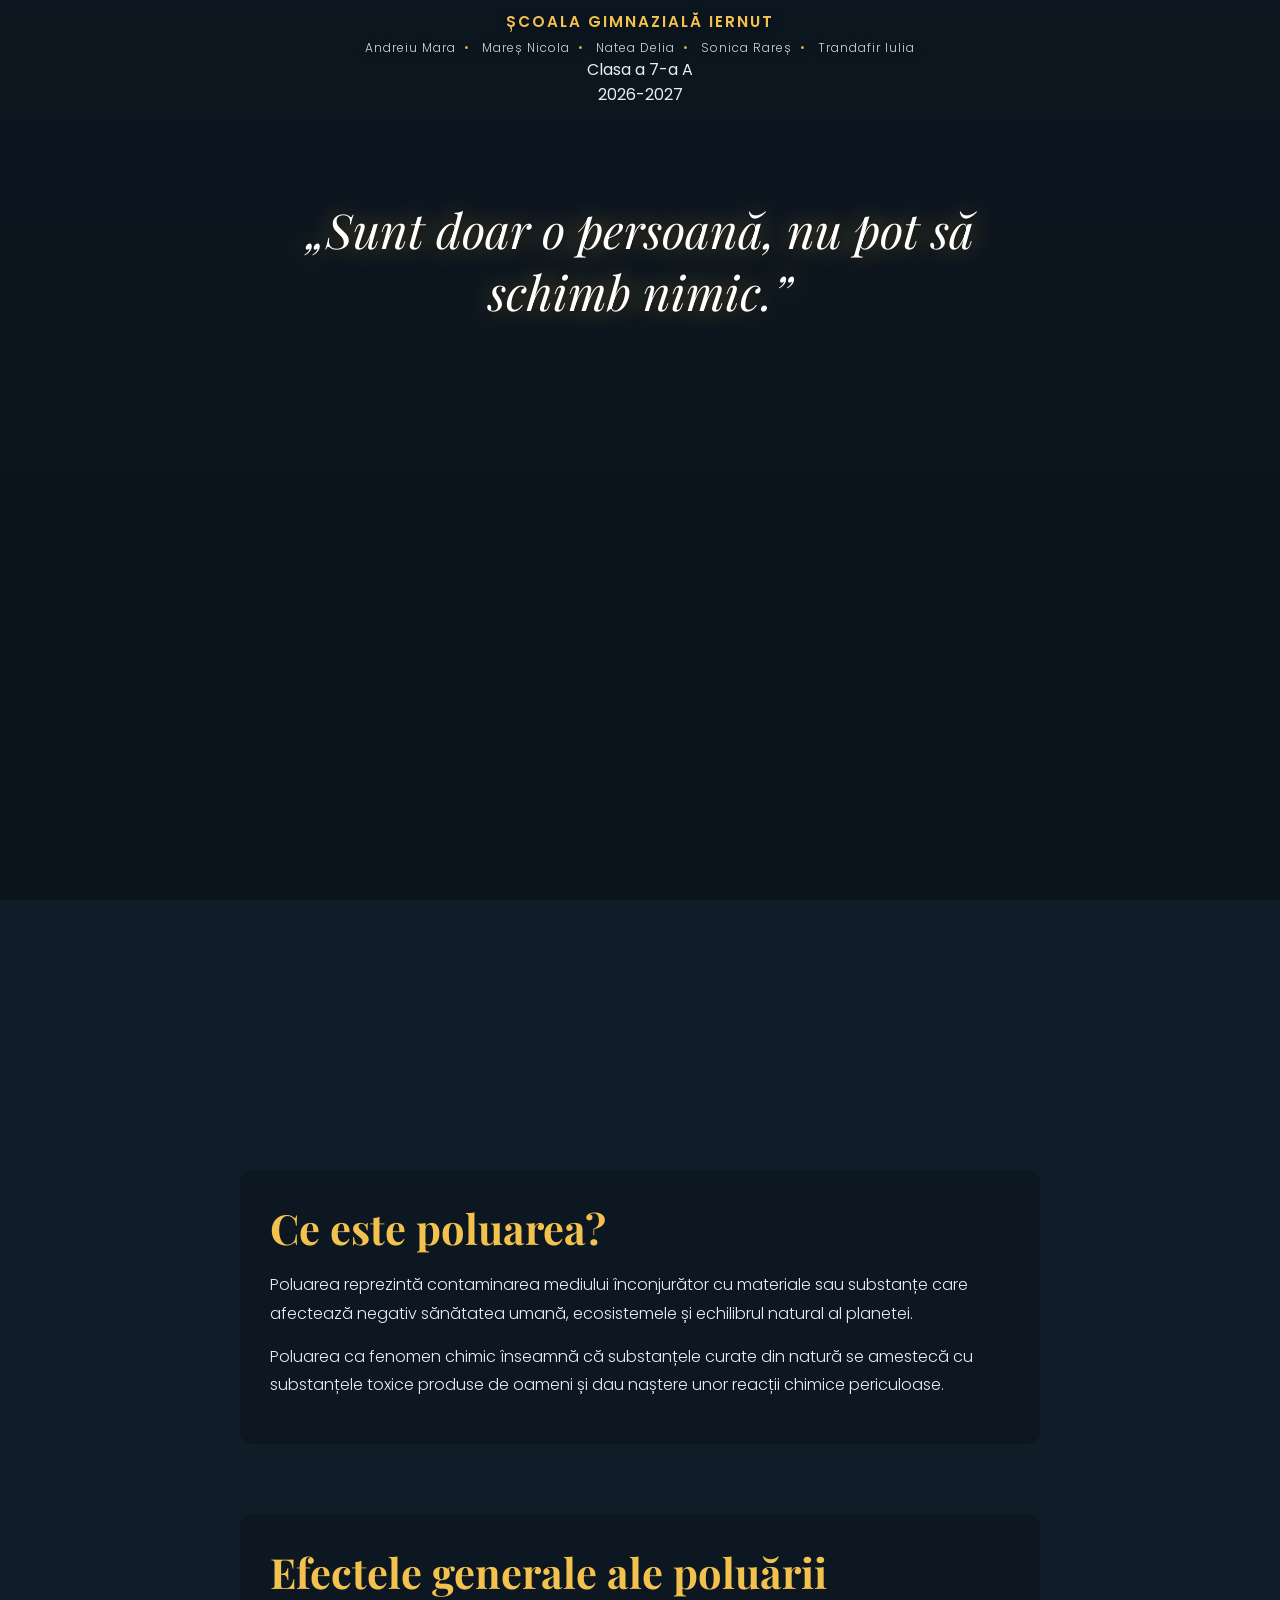
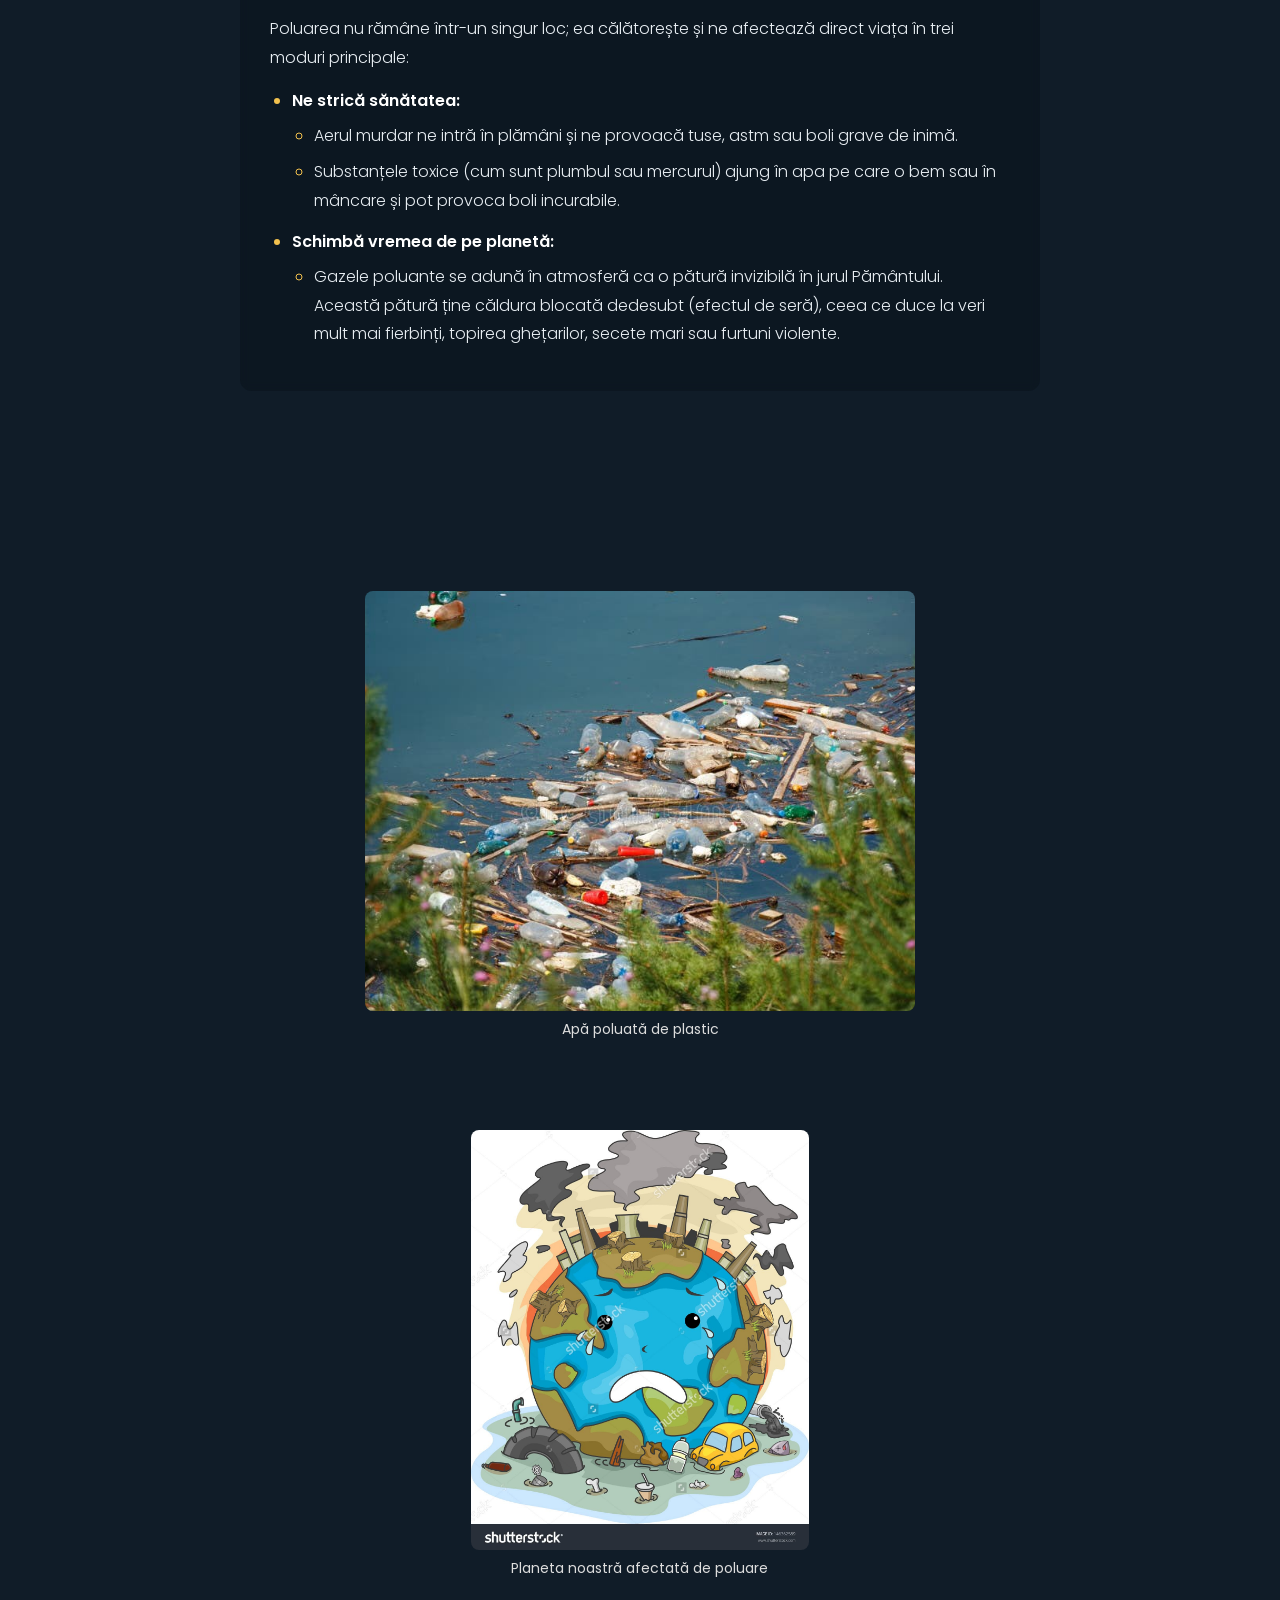
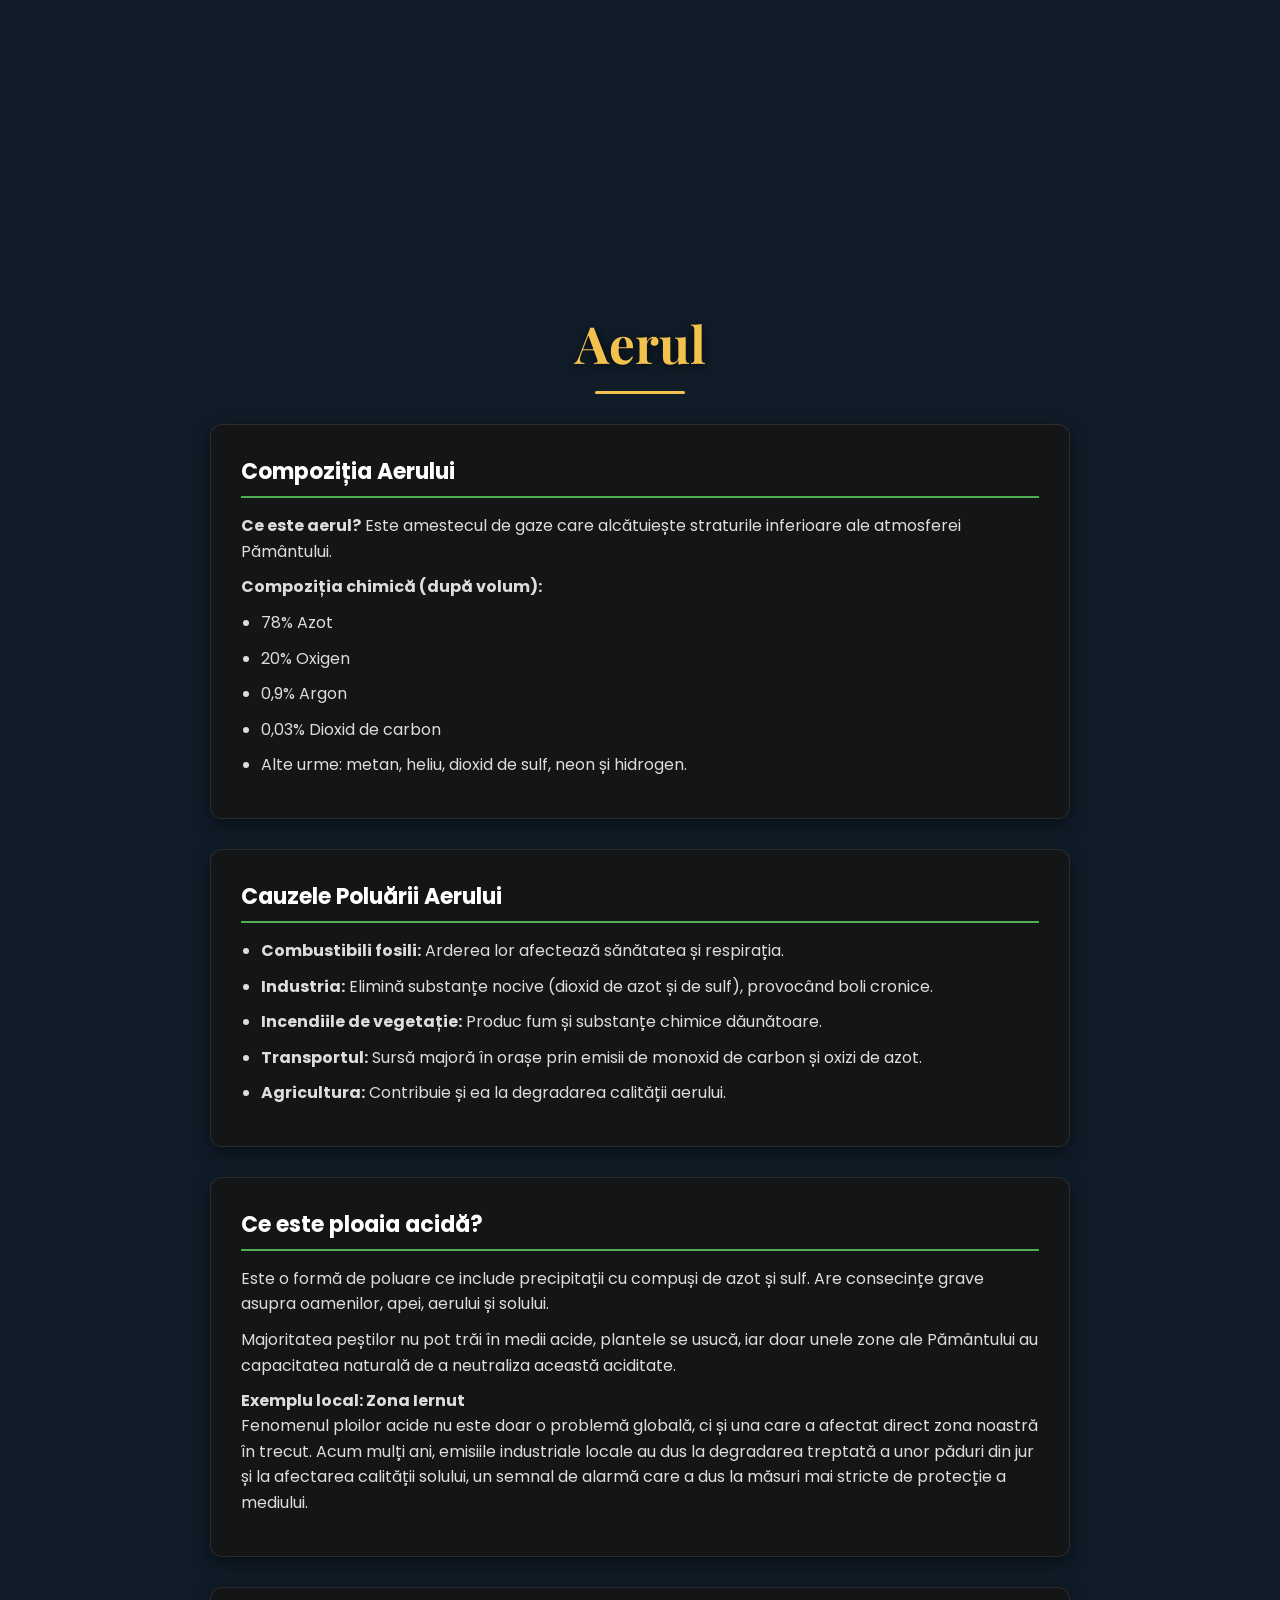
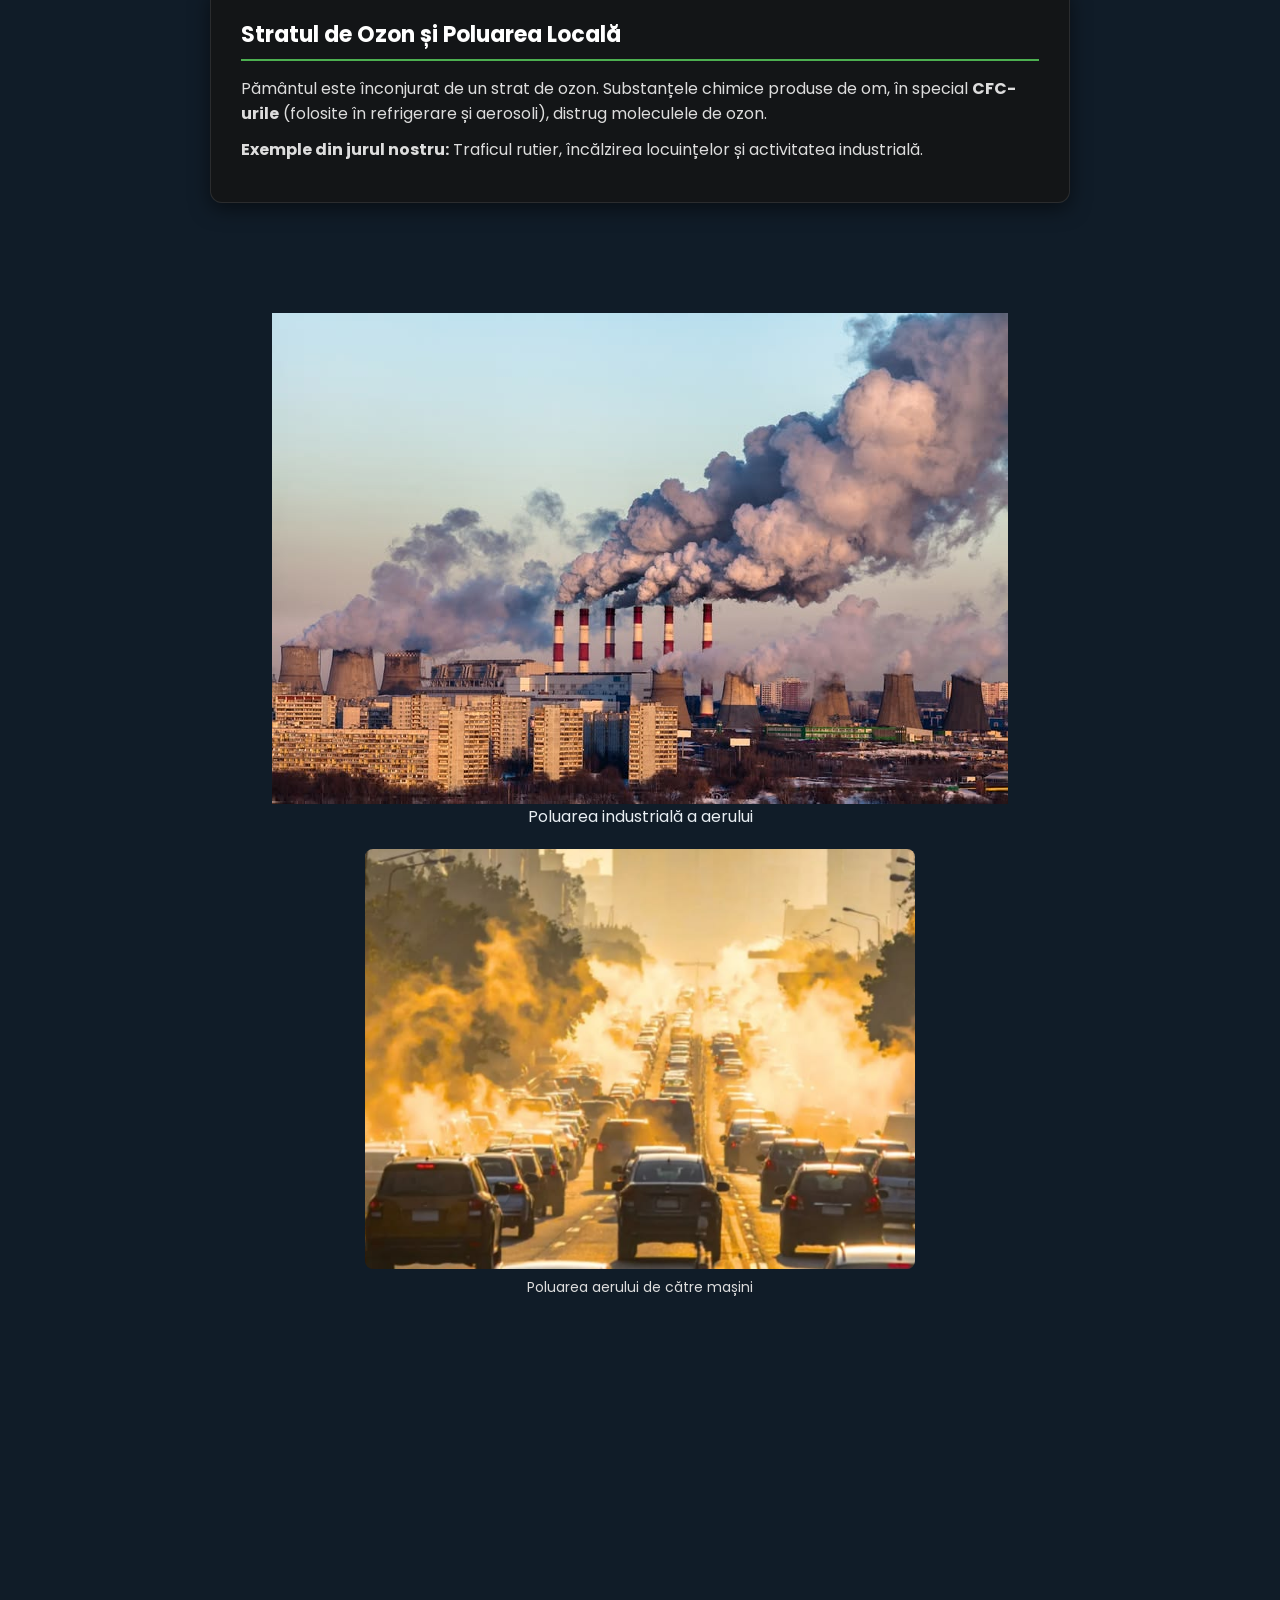
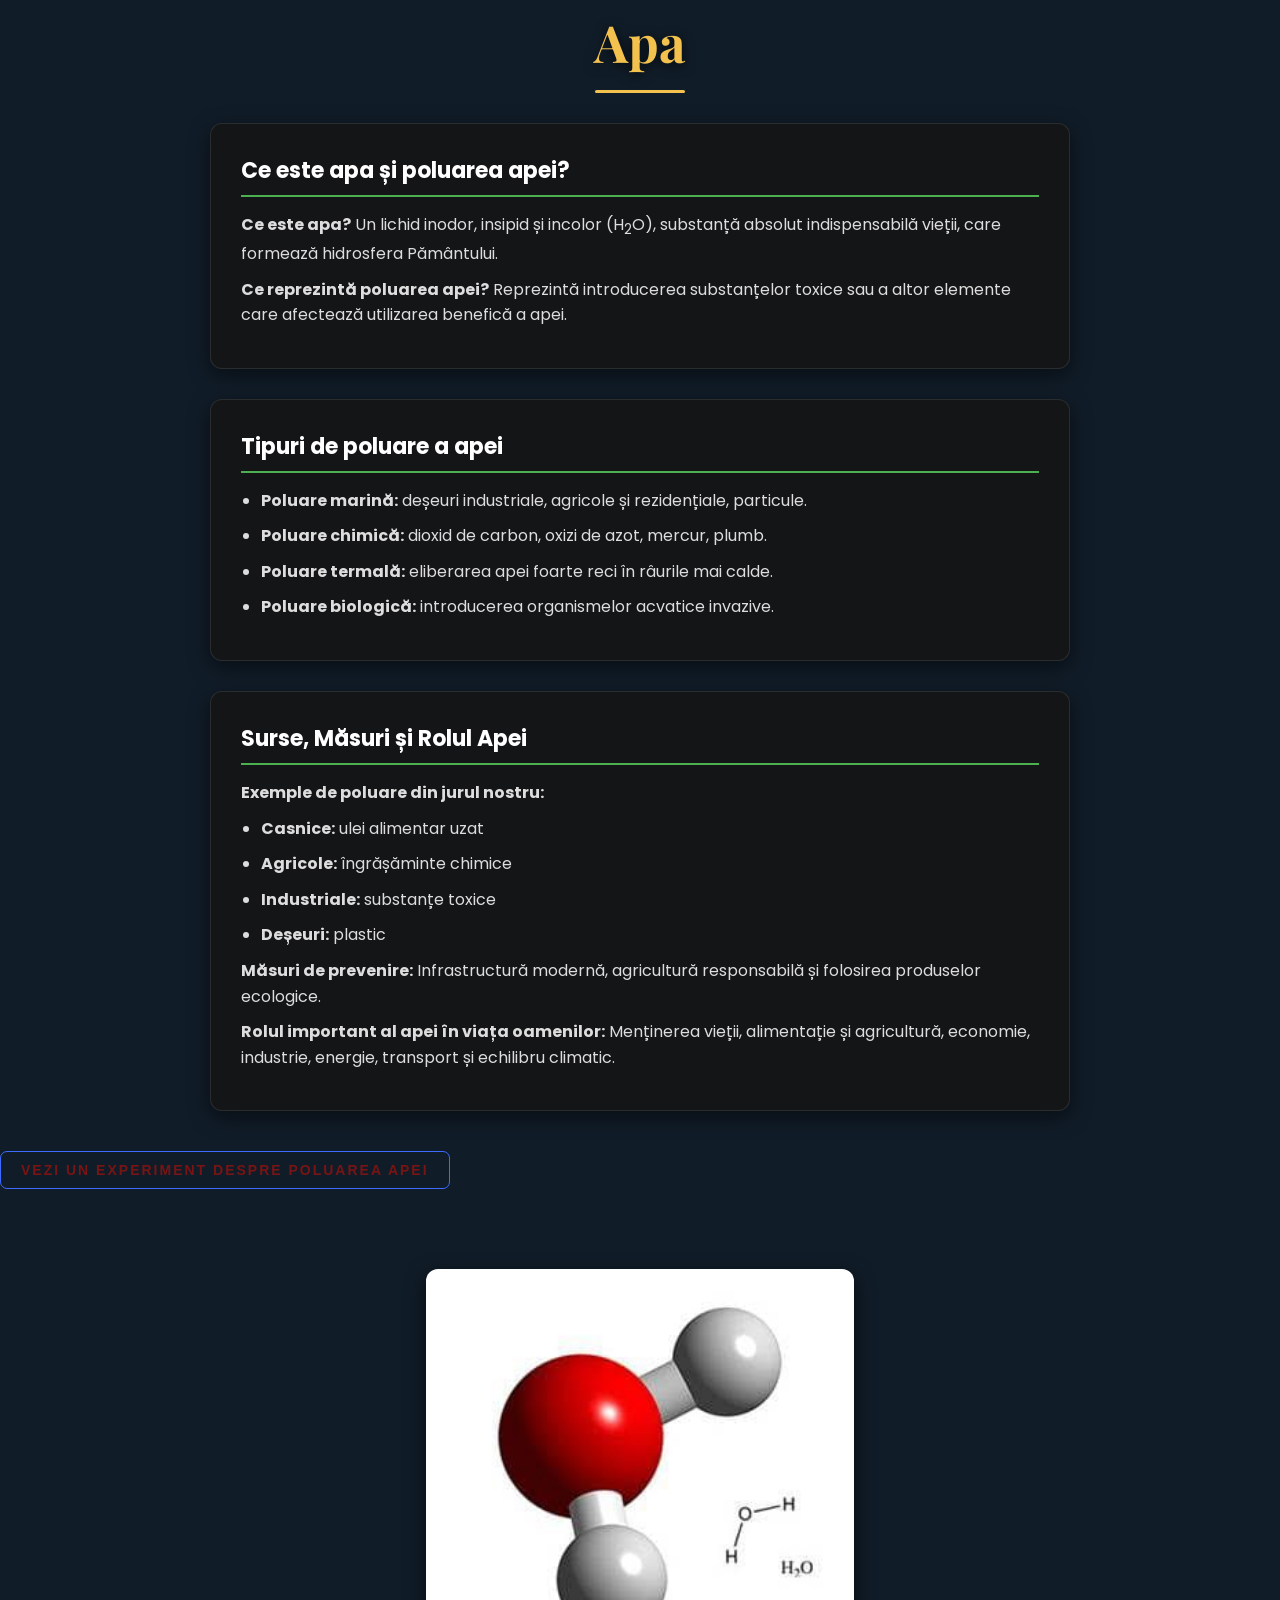
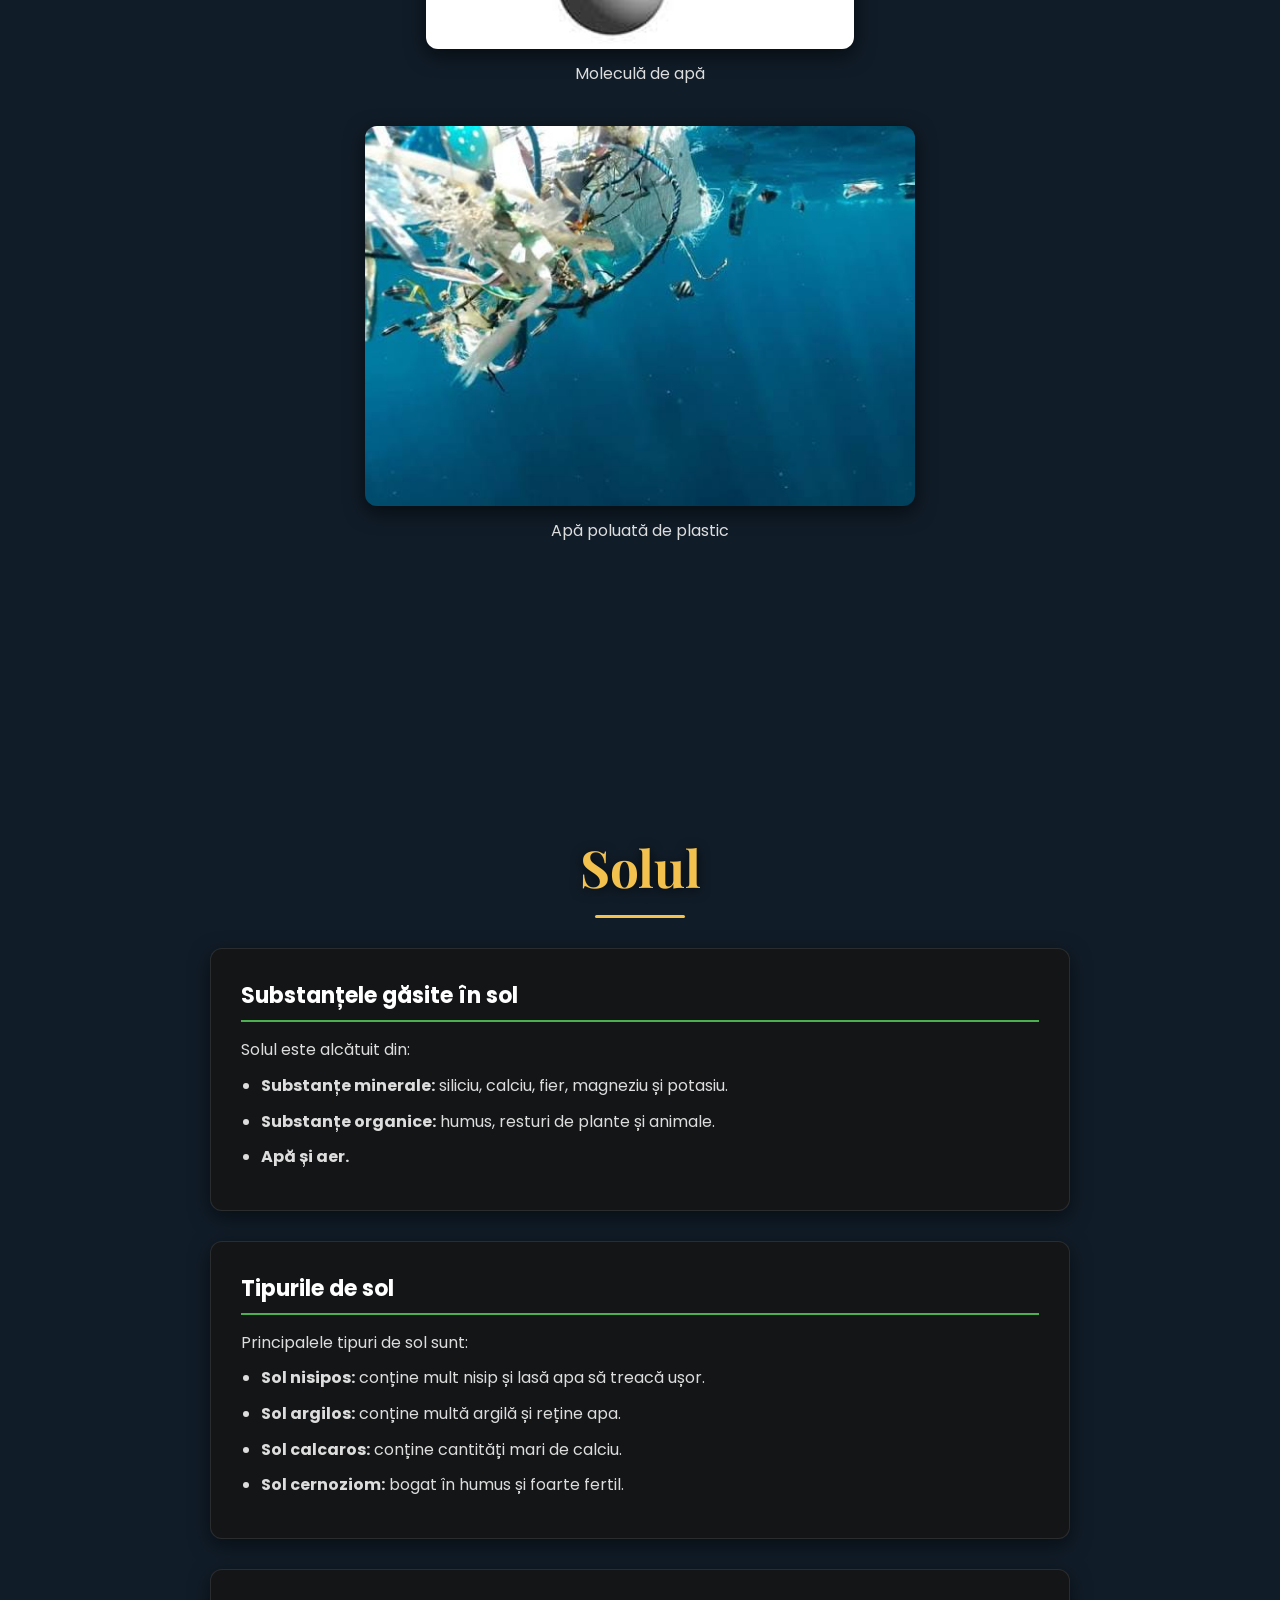
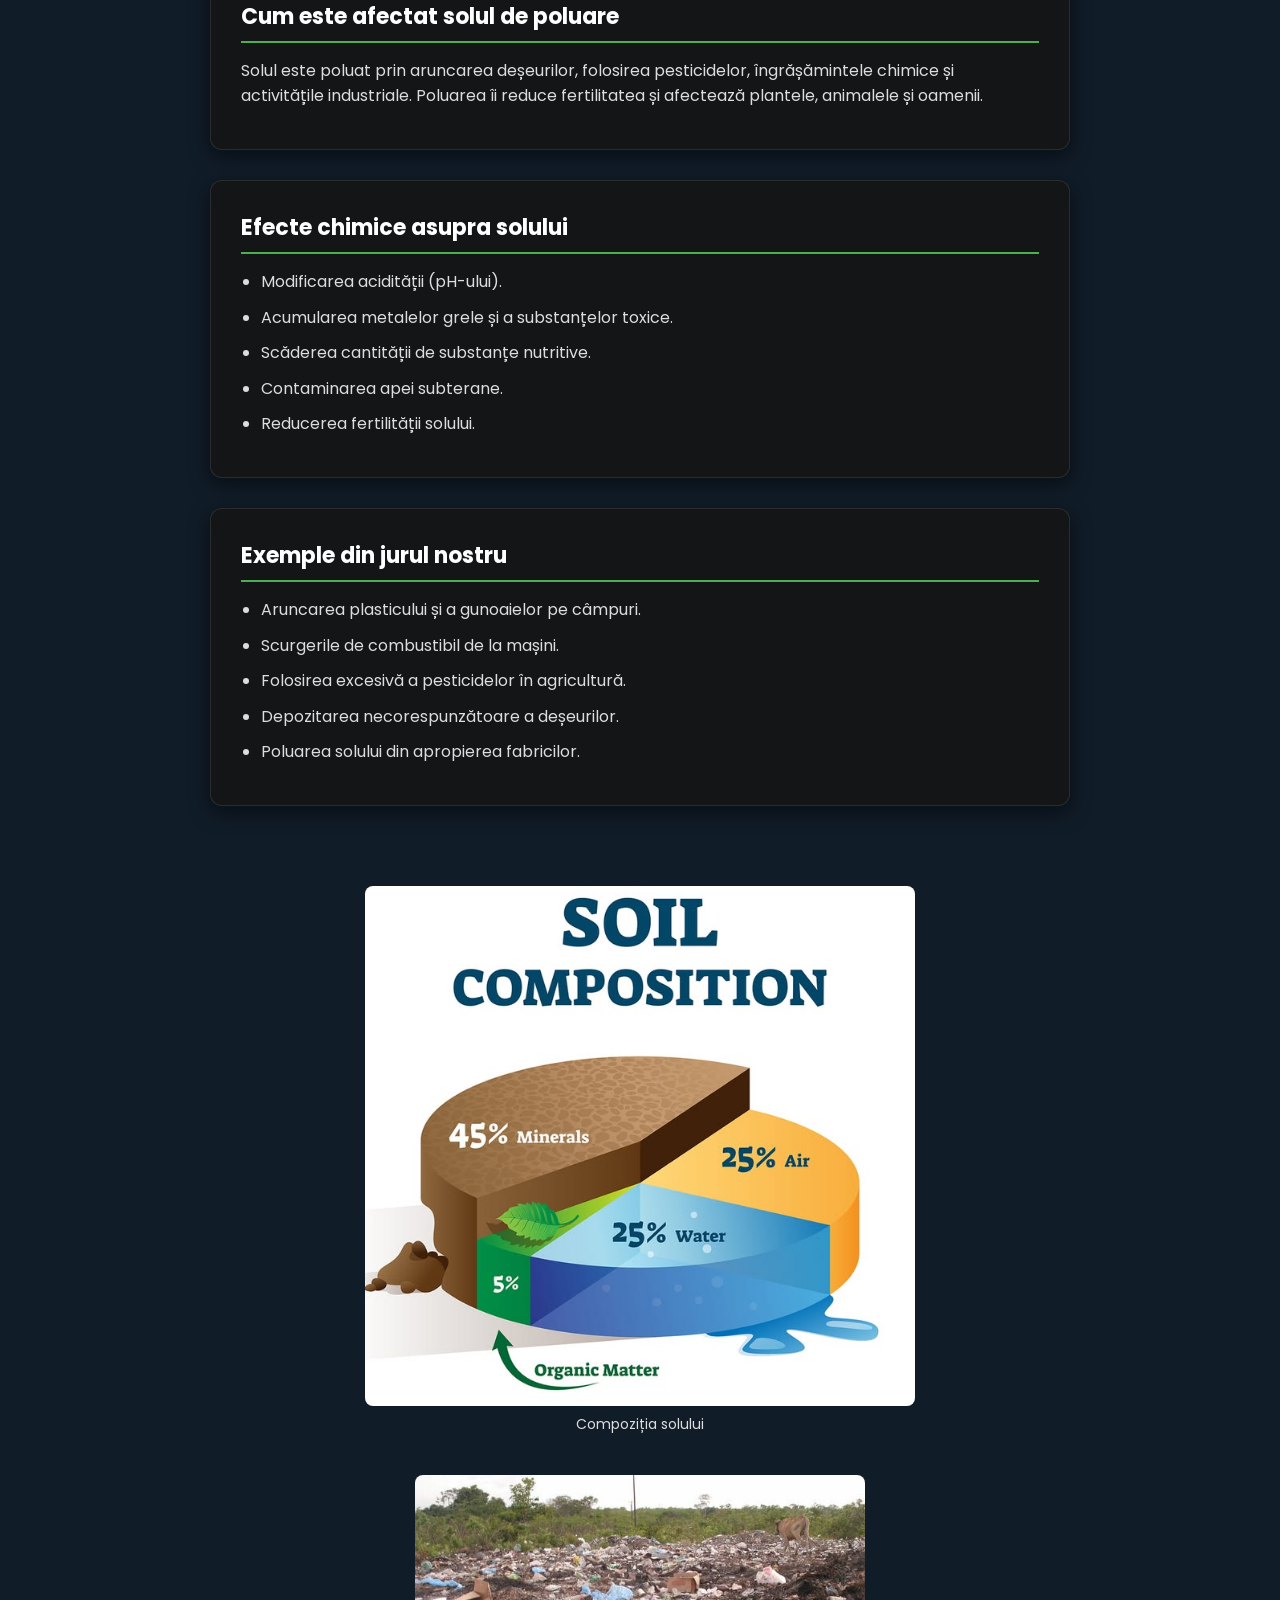
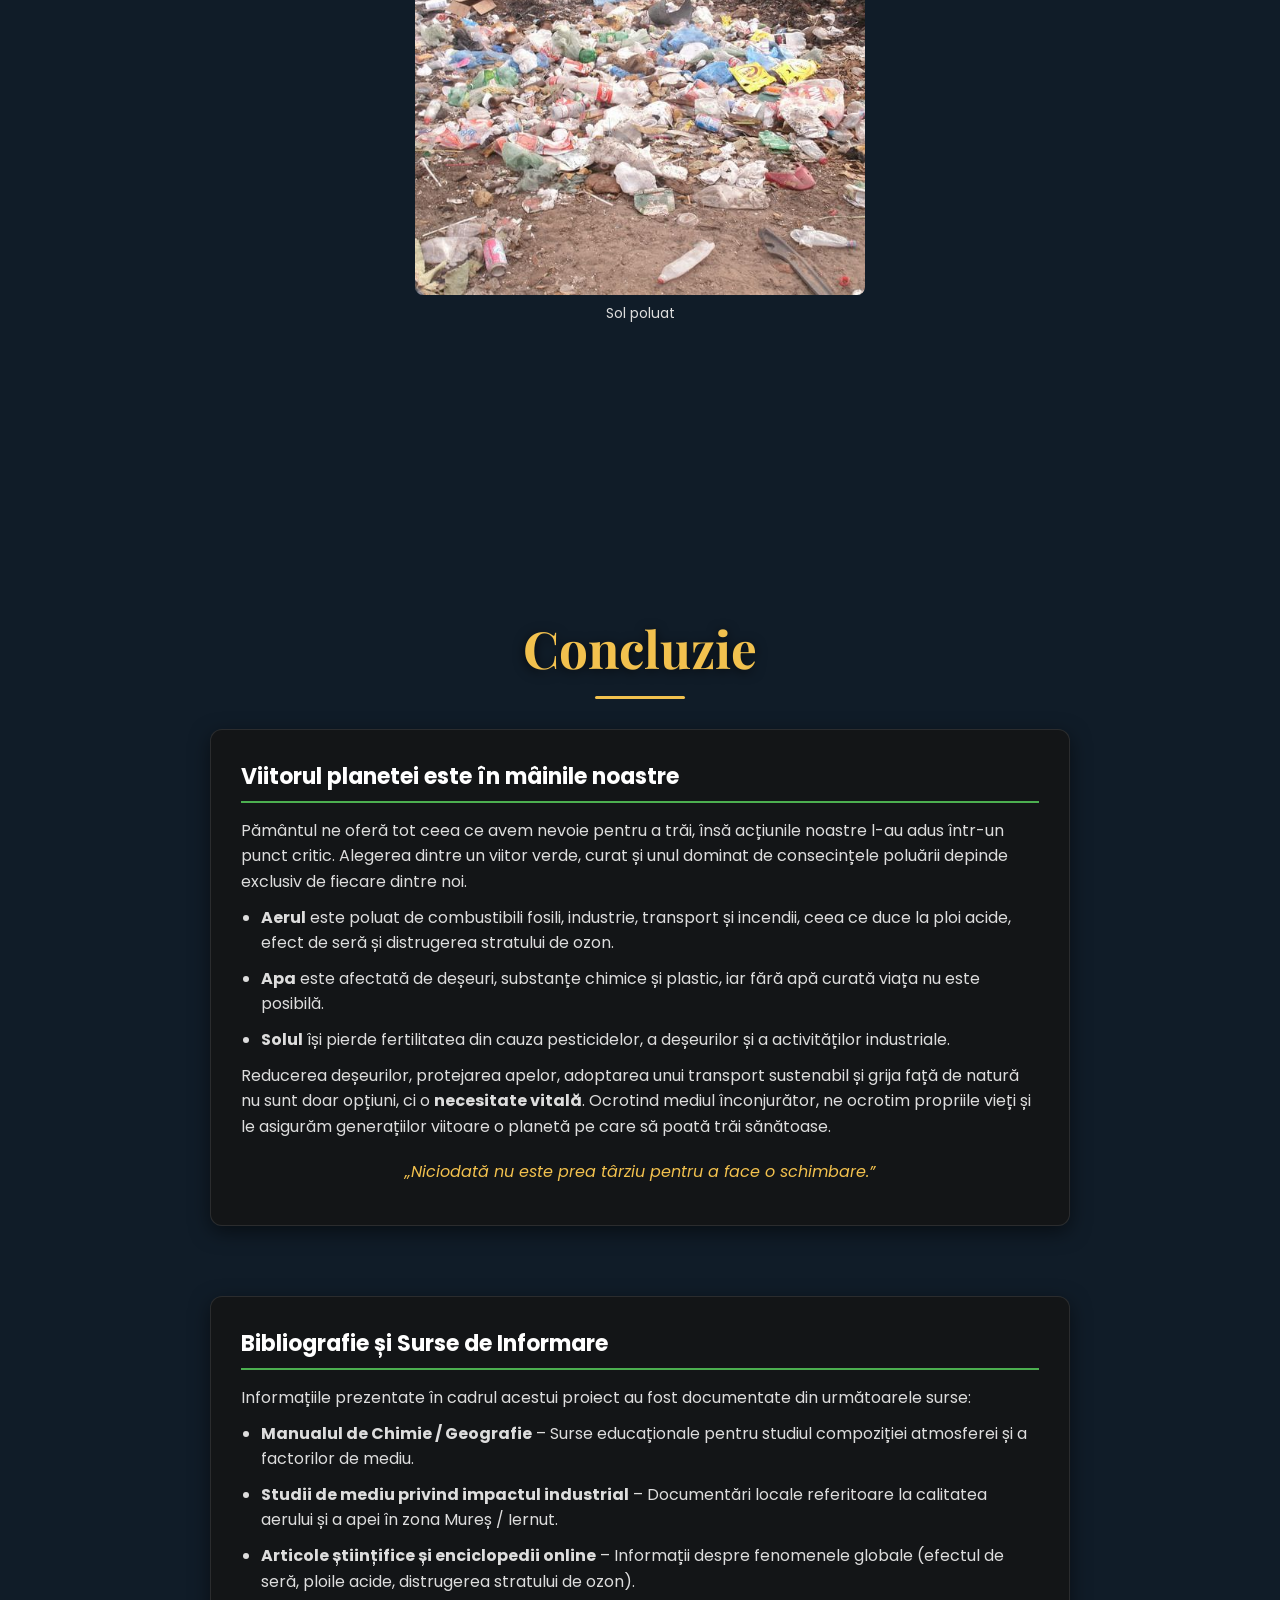
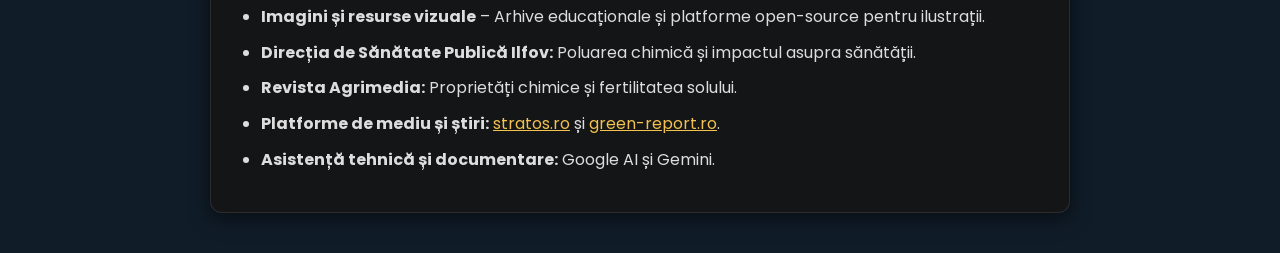
==== commit db709a6c: "Animatie buton" ====
--- a/index.html
+++ b/index.html
@@ -178,10 +178,9 @@
     <p><strong>Rolul important al apei în viața oamenilor:</strong> Menținerea vieții, alimentație și agricultură, economie, industrie, energie, transport și echilibru climatic.</p>
   </div>
 </div>
-<div class="centrat-container">
-<a href="experiment.html" class="button-experiment">Vezi un experiment despre poluarea apei.</a>
-</div>
-
+<button onclick="window.location.href='experiment.html';" class="btn">
+  Vezi un experiment despre poluarea apei
+</button>
 <div class="galerie-imagini2">
   <div class="apaMolecula reveal">
     <img src="moleculaApa.jpg">
--- a/style.css
+++ b/style.css
@@ -679,3 +679,81 @@
   transform-origin: center bottom;
   animation: zoomLent 25s ease-in-out infinite alternate;
 }
+
+/* From Uiverse.io by mrhyddenn */ 
+.btn {
+  position: relative;
+  padding: 10px 20px;
+  border-radius: 7px;
+  border: 1px solid rgb(61, 106, 255);
+  font-size: 14px;
+  text-transform: uppercase;
+  font-weight: 600;
+  letter-spacing: 2px;
+  background: #0000;
+  color: #781414;
+  overflow: hidden;
+  box-shadow: 0 0 0 0 ;
+  -webkit-transition: all 0.2s ease-in;
+  -moz-transition: all 0.2s ease-in;
+  transition: all 0.2s ease-in;
+}
+
+.btn:hover {
+  background: rgb(61, 106, 255);
+  box-shadow: 0 0 30px 5px rgba(0, 142, 236, 0.815);
+  -webkit-transition: all 0.2s ease-out;
+  -moz-transition: all 0.2s ease-out;
+  transition: all 0.2s ease-out;
+}
+
+.btn:hover::before {
+  -webkit-animation: sh02 0.5s 0s linear;
+  -moz-animation: sh02 0.5s 0s linear;
+  animation: sh02 0.5s 0s linear;
+}
+
+.btn::before {
+  content: '';
+  display: block;
+  width: 0px;
+  height: 86%;
+  position: absolute;
+  top: 7%;
+  left: 0%;
+  opacity: 0;
+  background: #0000;
+  box-shadow: 0 0 50px 30px #fff;
+  -webkit-transform: skewX(-20deg);
+  -moz-transform: skewX(-20deg);
+  -ms-transform: skewX(-20deg);
+  -o-transform: skewX(-20deg);
+  transform: skewX(-20deg);
+}
+
+@keyframes sh02 {
+  from {
+    opacity: 0;
+    left: 0%;
+  }
+
+  50% {
+    opacity: 1;
+  }
+
+  to {
+    opacity: 0;
+    left: 100%;
+  }
+}
+
+.btn:active {
+  box-shadow: 0 0 0 0 ;
+  -webkit-transition: box-shadow 0.2s ease-in;
+  -moz-transition: box-shadow 0.2s ease-in;
+  transition: box-shadow 0.2s ease-in;
+}
+
+.card-poluare reveal start-experiment {
+  margin-top: 250px;
+}
